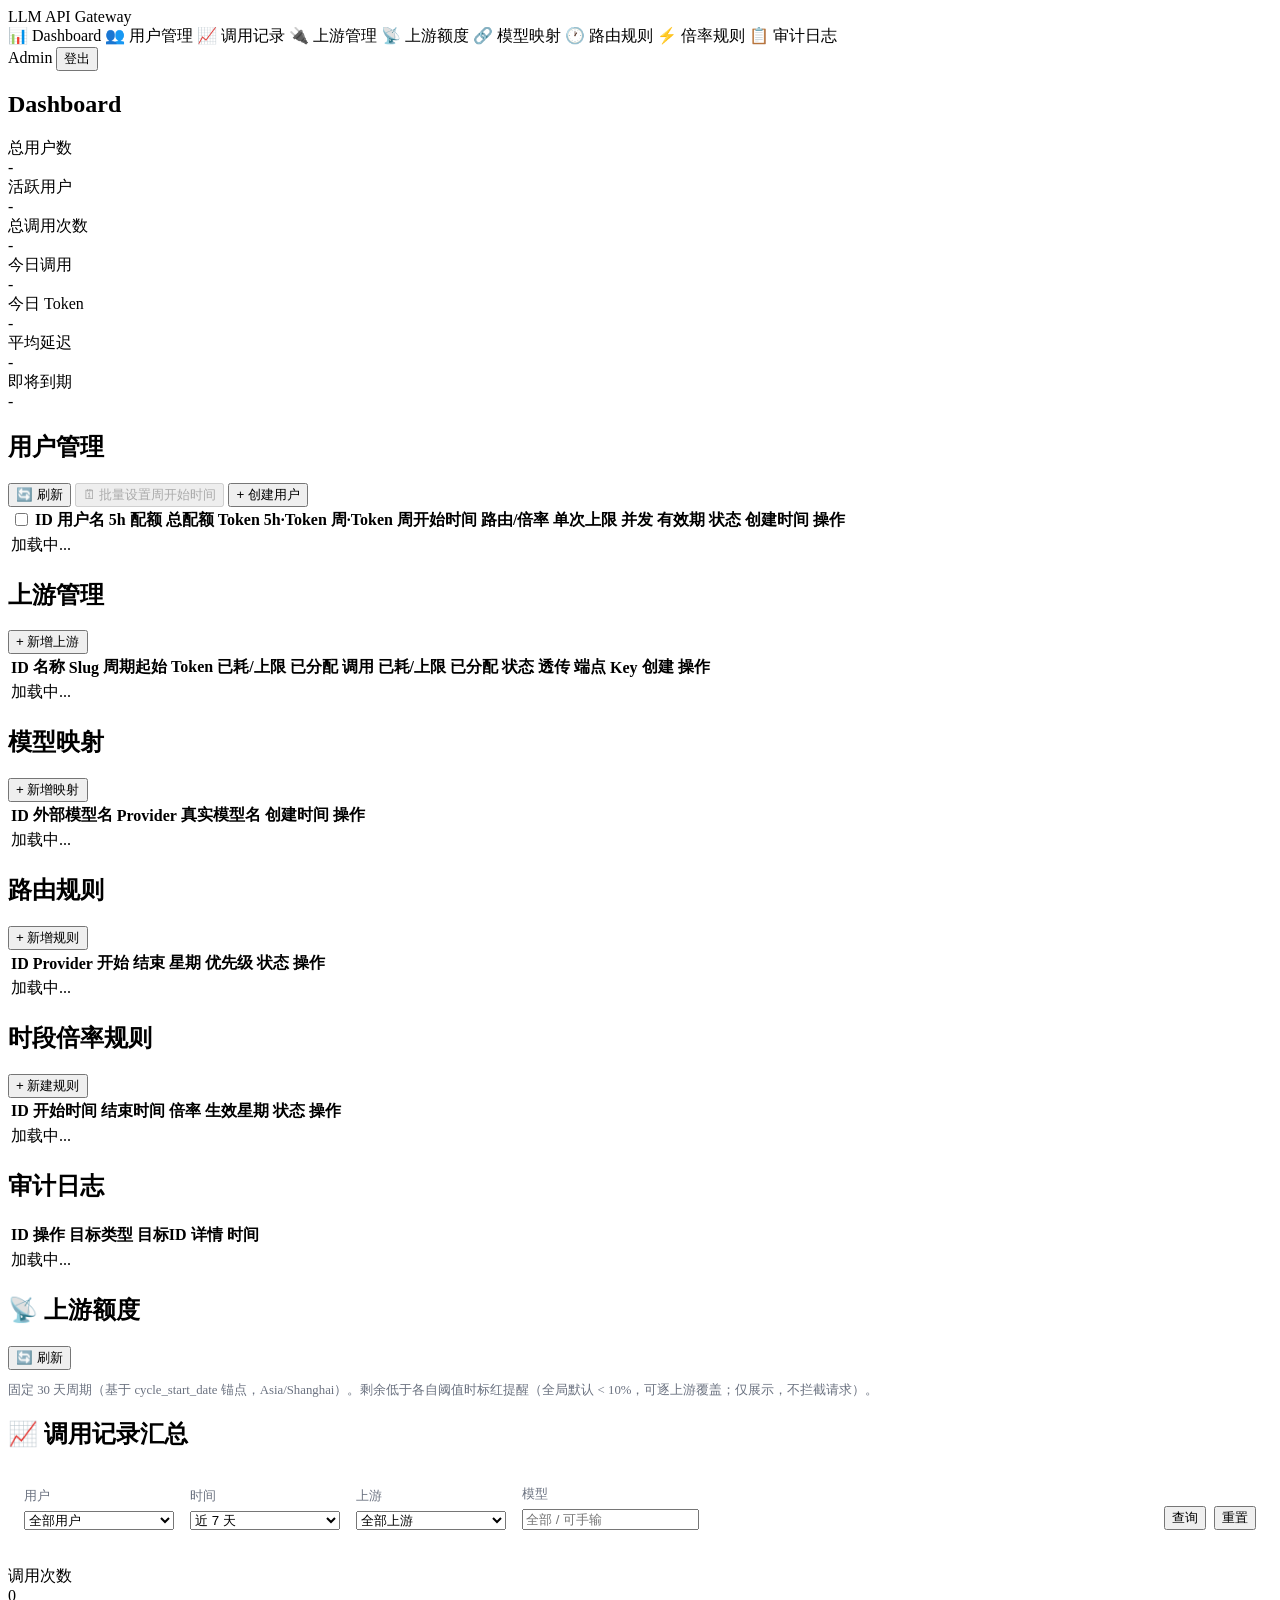
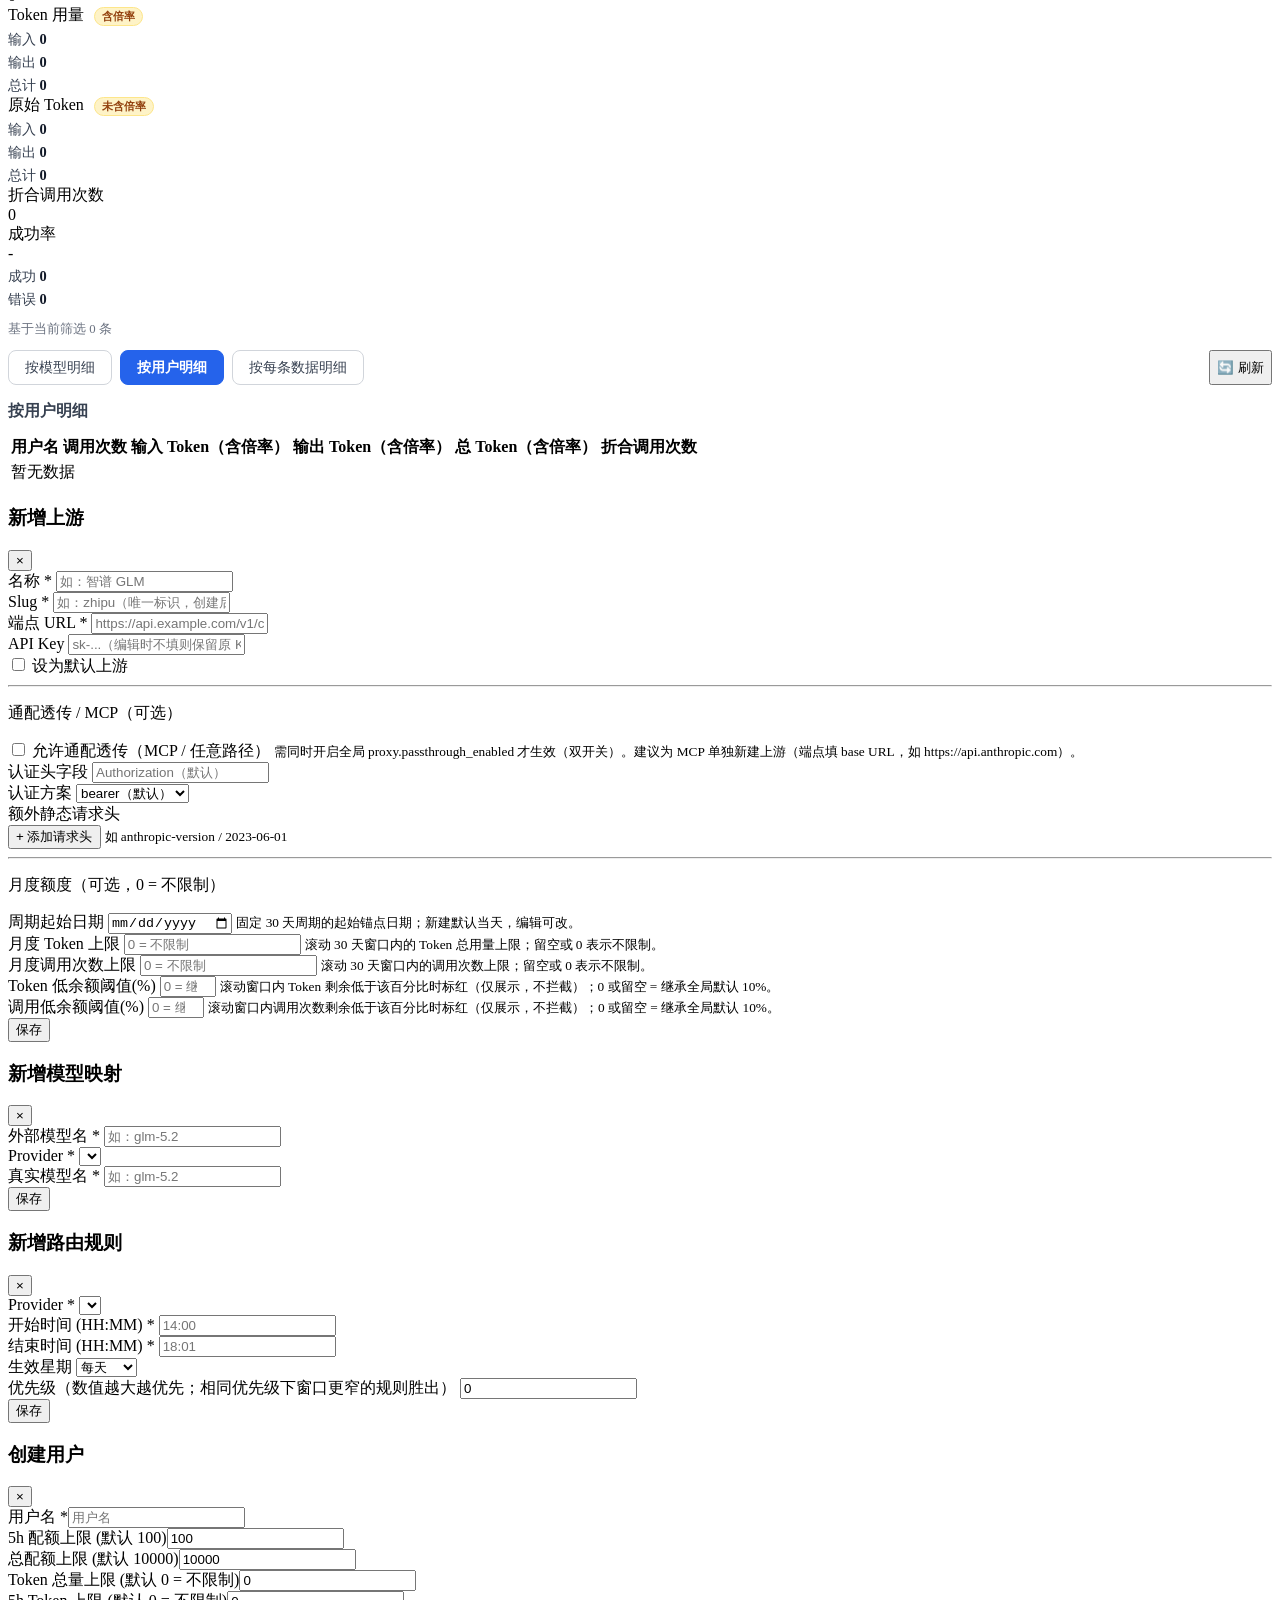
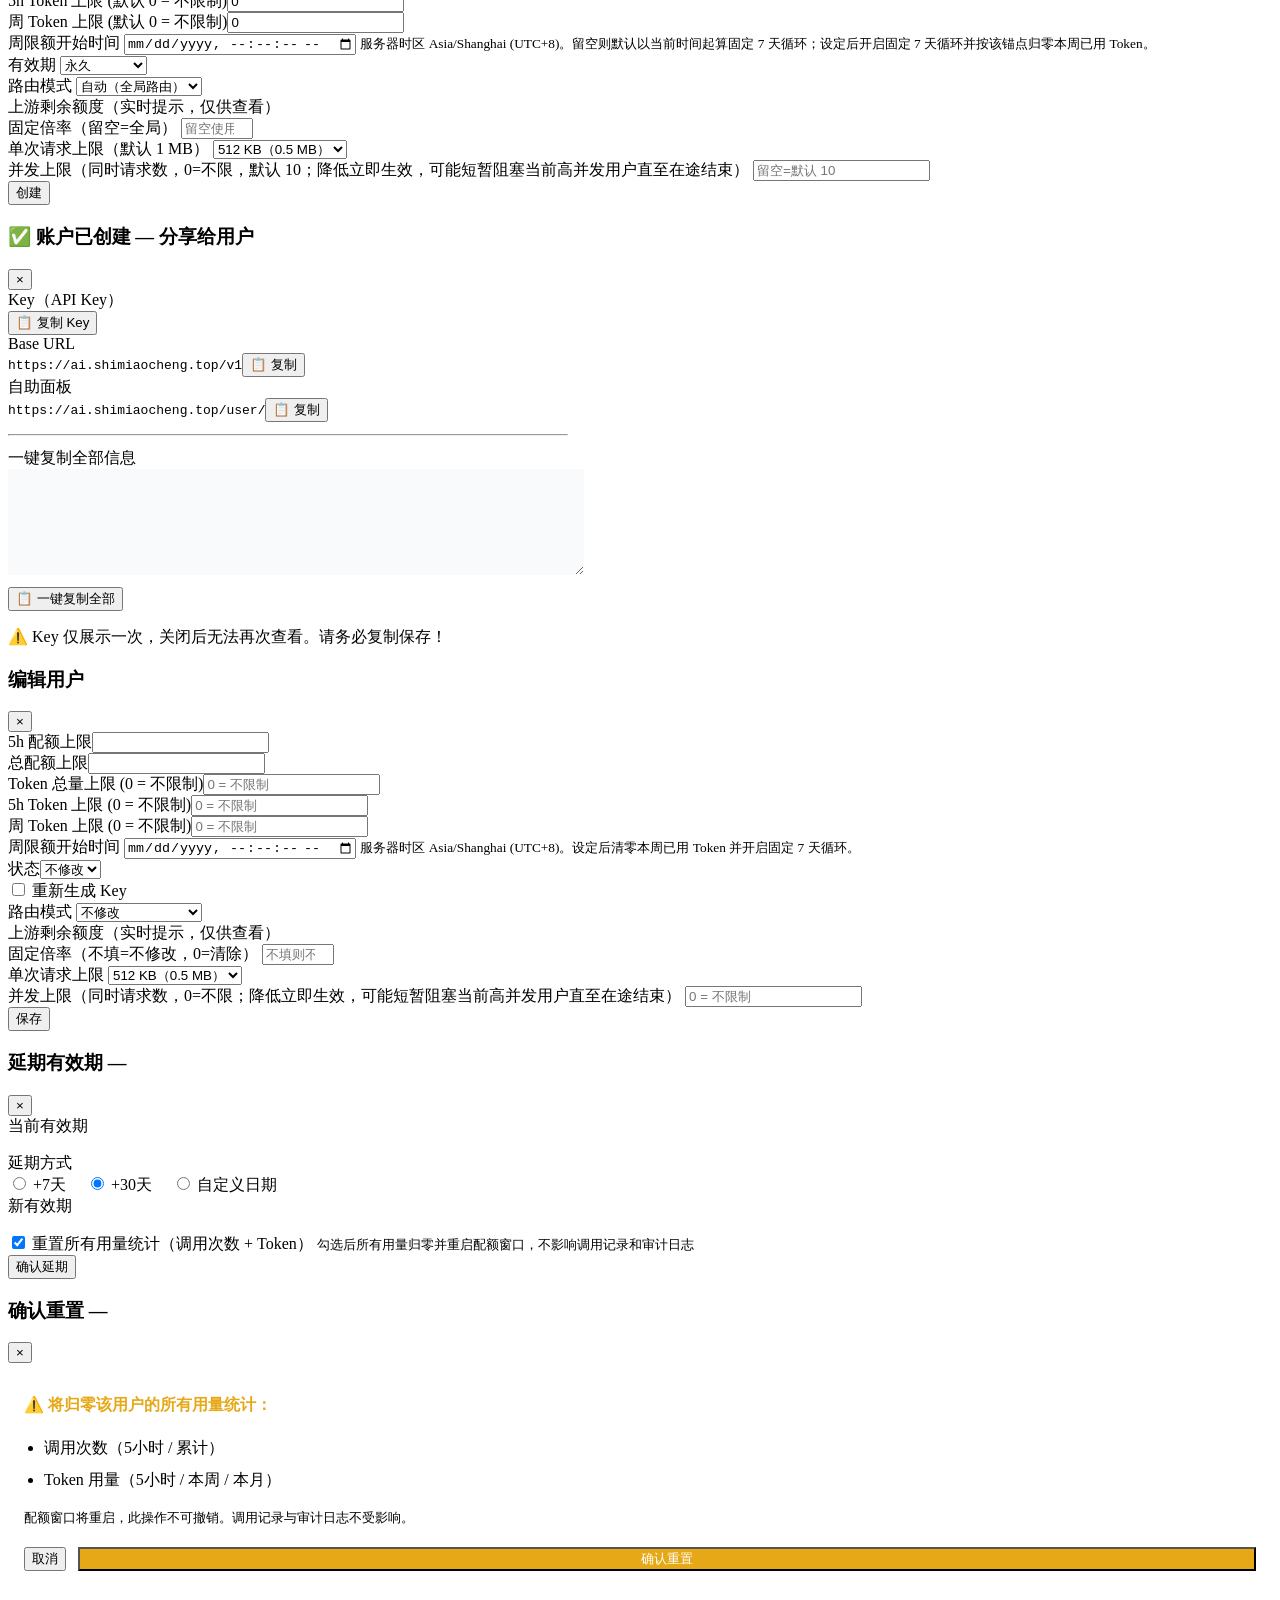
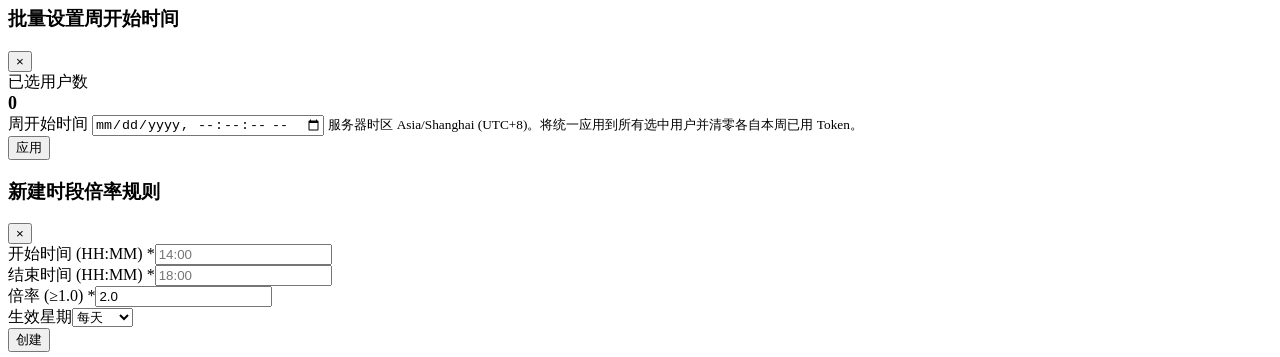
==== web/admin/index.html @ 7db93c7b "feat: 用户管理列表隐藏 Key 列 表头移除 Key 列、行模板移除 sub_key_preview 单元格；加载占位 colspan 同步为 16。" ====
<!DOCTYPE html>
<html lang="zh-CN">
<head>
    <meta charset="UTF-8">
    <meta name="viewport" content="width=device-width, initial-scale=1.0">
    <title>LLM API Gateway — 管理面板</title>
    <link rel="stylesheet" href="static/style.css">
    <style>
        /* Call-stats panel (调用记录汇总) — localized styles, no global changes. */
        .filter-bar {
            display: flex; flex-wrap: wrap; gap: 16px; align-items: flex-end;
            margin-bottom: 20px; background: #fff; padding: 16px;
            border-radius: var(--radius); border: 1px solid var(--border);
        }
        .filter-group { display: flex; flex-direction: column; gap: 6px; }
        .filter-group label { font-size: 0.8rem; color: #6b7280; font-weight: 500; }
        .filter-group select, .filter-group input { min-width: 150px; }
        .filter-actions { display: flex; gap: 8px; margin-left: auto; }
        .stat-value-sm { font-size: 0.9rem; color: #374151; margin-top: 4px; }
        .stat-value-sm span { font-weight: 600; color: #111827; }
        .cs-note { font-size: 0.8rem; color: #6b7280; margin: 12px 0; }
        /* "含倍率" badge on the Token 用量 summary card — flags that the token
           totals are multiplier-inflated (口径一致 with the user panel). */
        .cs-mult-note {
            display: inline-block; margin-left: 6px; padding: 1px 7px;
            font-size: 0.68rem; font-weight: 600; line-height: 1.4;
            color: #92400e; background: #fef3c7; border: 1px solid #fde68a;
            border-radius: 999px; vertical-align: middle; cursor: help;
        }
        /* Token-total progress cell in the users table */
        .token-cell { font-size: 0.82rem; color: #374151; }
        .token-cell .infinite { color: #6b7280; font-weight: 500; }
        .token-progress { width: 110px; height: 6px; background: var(--border); border-radius: 4px; margin-top: 4px; overflow: hidden; }
        .token-progress > div { height: 100%; border-radius: 4px; }
        .token-progress .good { background: #16a34a; }
        .token-progress .warn { background: #d97706; }
        .token-progress .bad { background: #dc2626; }
        @media (max-width: 720px) {
            .filter-actions { margin-left: 0; }
            .filter-group select, .filter-group input { min-width: 120px; }
        }
        /* Call-stats sub-tabs: switch between 按模型 / 按用户 / 按每条数据 */
        .cs-subtabs { display:flex; gap:8px; margin:4px 0 16px; flex-wrap:wrap; }
        .cs-subtab { padding:7px 16px; border:1px solid #d1d5db; background:#fff; border-radius:8px; cursor:pointer; font-size:.9rem; color:#374151; }
        .cs-subtab:hover { border-color:#9ca3af; }
        .cs-subtab.active { background:#2563eb; border-color:#2563eb; color:#fff; font-weight:600; }
    </style>
</head>
<body>
    <div class="app-layout">
        <!-- Sidebar Navigation -->
        <aside class="sidebar">
            <div class="sidebar-brand">LLM API Gateway</div>
            <nav class="sidebar-nav">
                <a class="nav-item active" data-tab="dashboard" onclick="switchTab('dashboard')">📊 Dashboard</a>
                <a class="nav-item" data-tab="users" onclick="switchTab('users')">👥 用户管理</a>
                <a class="nav-item" data-tab="callstats" onclick="switchTab('callstats')">📈 调用记录</a>
                <a class="nav-item" data-tab="providers" onclick="switchTab('providers')">🔌 上游管理</a>
                <a class="nav-item" data-tab="provider-usage" onclick="switchTab('provider-usage')">📡 上游额度</a>
                <a class="nav-item" data-tab="mappings" onclick="switchTab('mappings')">🔗 模型映射</a>
                <a class="nav-item" data-tab="routing" onclick="switchTab('routing')">🕐 路由规则</a>
                <a class="nav-item" data-tab="multipliers" onclick="switchTab('multipliers')">⚡ 倍率规则</a>
                <a class="nav-item" data-tab="audit" onclick="switchTab('audit')">📋 审计日志</a>
                <!-- 旧设置入口过渡期隐藏 (Q7) -->
            </nav>
            <div class="sidebar-footer">
                <span class="sidebar-user">Admin</span>
                <button id="logout-btn" class="btn btn-outline btn-sm">登出</button>
            </div>
        </aside>

        <!-- Main Content -->
        <main class="main-content">
            <!-- Dashboard Tab -->
            <section class="tab-content active" id="tab-dashboard">
                <h2 class="tab-title">Dashboard</h2>
                <div class="stats-grid" id="stats-grid">
                    <div class="stat-card"><div class="stat-label">总用户数</div><div class="stat-value" id="stat-total-users">-</div></div>
                    <div class="stat-card"><div class="stat-label">活跃用户</div><div class="stat-value" id="stat-active-users">-</div></div>
                    <div class="stat-card"><div class="stat-label">总调用次数</div><div class="stat-value" id="stat-total-calls">-</div></div>
                    <div class="stat-card"><div class="stat-label">今日调用</div><div class="stat-value" id="stat-calls-today">-</div></div>
                    <div class="stat-card"><div class="stat-label">今日 Token</div><div class="stat-value" id="stat-tokens-today">-</div></div>
                    <div class="stat-card"><div class="stat-label">平均延迟</div><div class="stat-value" id="stat-avg-latency">-</div></div>
                    <div class="stat-card"><div class="stat-label">即将到期</div><div class="stat-value" id="stat-expiring-soon">-</div></div>
                </div>
            </section>

            <!-- Users Tab -->
            <section class="tab-content" id="tab-users">
                <div class="section-header">
                    <h2 class="tab-title">用户管理</h2>
                    <button id="refresh-users-btn" class="btn btn-sm">🔄 刷新</button>
                    <button id="batch-week-start-btn" class="btn btn-sm" disabled>🗓 批量设置周开始时间</button>
                    <button id="create-user-btn" class="btn btn-primary">+ 创建用户</button>
                </div>
                <table class="table" id="users-table">
                    <thead><tr><th><input type="checkbox" id="select-all"></th><th>ID</th><th>用户名</th><th>5h 配额</th><th>总配额</th><th>Token</th><th>5h·Token</th><th>周·Token</th><th>周开始时间</th><th>路由/倍率</th><th>单次上限</th><th>并发</th><th>有效期</th><th>状态</th><th>创建时间</th><th>操作</th></tr></thead>
                    <tbody id="users-tbody"><tr><td colspan="16" class="text-center">加载中...</td></tr></tbody>
                </table>
                <!-- Calls sub-section -->
                <div id="calls-section" style="display:none; margin-top:24px;">
                    <div class="section-header">
                        <h3>调用记录 — <span id="calls-username"></span></h3>
                        <button id="close-calls-btn" class="btn btn-outline">返回</button>
                    </div>
                    <table class="table" id="calls-table">
                        <thead><tr><th>ID</th><th>模型</th><th>Token</th><th>消耗次数</th><th>倍率</th><th>状态码</th><th>延迟(ms)</th><th>时间</th></tr></thead>
                        <tbody id="calls-tbody"></tbody>
                    </table>
                    <div class="pagination" id="calls-pagination"></div>
                </div>
            </section>

            <!-- Providers Tab -->
            <section class="tab-content" id="tab-providers">
                <div class="section-header">
                    <h2 class="tab-title">上游管理</h2>
                    <button class="btn btn-primary" onclick="openProviderModal()">+ 新增上游</button>
                </div>
                <table class="table" id="providers-table">
                    <thead><tr><th>ID</th><th>名称</th><th>Slug</th><th>周期起始</th><th>Token 已耗/上限</th><th>已分配</th><th>调用 已耗/上限</th><th>已分配</th><th>状态</th><th>透传</th><th>端点</th><th>Key</th><th>创建</th><th>操作</th></tr></thead>
                    <tbody id="providers-tbody"><tr><td colspan="14" class="text-center">加载中...</td></tr></tbody>
                </table>
            </section>

            <!-- Mappings Tab -->
            <section class="tab-content" id="tab-mappings">
                <div class="section-header">
                    <h2 class="tab-title">模型映射</h2>
                    <button class="btn btn-primary" onclick="openMappingModal()">+ 新增映射</button>
                </div>
                <table class="table" id="mappings-table">
                    <thead><tr><th>ID</th><th>外部模型名</th><th>Provider</th><th>真实模型名</th><th>创建时间</th><th>操作</th></tr></thead>
                    <tbody id="mappings-tbody"><tr><td colspan="6" class="text-center">加载中...</td></tr></tbody>
                </table>
            </section>

            <!-- Routing Rules Tab -->
            <section class="tab-content" id="tab-routing">
                <div class="section-header">
                    <h2 class="tab-title">路由规则</h2>
                    <button class="btn btn-primary" onclick="openRoutingRuleModal()">+ 新增规则</button>
                </div>
                <table class="table" id="routing-rules-table">
                    <thead><tr><th>ID</th><th>Provider</th><th>开始</th><th>结束</th><th>星期</th><th>优先级</th><th>状态</th><th>操作</th></tr></thead>
                    <tbody id="routing-rules-tbody"><tr><td colspan="8" class="text-center">加载中...</td></tr></tbody>
                </table>
            </section>

            <!-- Multipliers Tab -->
            <section class="tab-content" id="tab-multipliers">
                <div class="section-header">
                    <h2 class="tab-title">时段倍率规则</h2>
                    <button id="create-multiplier-btn" class="btn btn-primary">+ 新建规则</button>
                </div>
                <table class="table" id="multipliers-table">
                    <thead><tr><th>ID</th><th>开始时间</th><th>结束时间</th><th>倍率</th><th>生效星期</th><th>状态</th><th>操作</th></tr></thead>
                    <tbody id="multipliers-tbody"><tr><td colspan="7" class="text-center">加载中...</td></tr></tbody>
                </table>
            </section>

            <!-- Audit Tab -->
            <section class="tab-content" id="tab-audit">
                <h2 class="tab-title">审计日志</h2>
                <table class="table" id="audit-table">
                    <thead><tr><th>ID</th><th>操作</th><th>目标类型</th><th>目标ID</th><th>详情</th><th>时间</th></tr></thead>
                    <tbody id="audit-tbody"><tr><td colspan="6" class="text-center">加载中...</td></tr></tbody>
                </table>
                <div class="pagination" id="audit-pagination"></div>
            </section>

            <!-- Provider Usage Tab (上游额度仪表盘) -->
            <section class="tab-content" id="tab-provider-usage">
                <div class="section-header">
                    <h2 class="tab-title">📡 上游额度</h2>
                    <button class="btn btn-sm" onclick="loadProviderUsage()">🔄 刷新</button>
                </div>
                <p class="cs-note">固定 30 天周期（基于 cycle_start_date 锚点，Asia/Shanghai）。剩余低于各自阈值时标红提醒（全局默认 &lt; 10%，可逐上游覆盖；仅展示，不拦截请求）。</p>
                <div class="usage-grid" id="provider-usage-cards"></div>
            </section>

            <!-- Call Stats Tab (调用记录汇总面板) -->
            <section class="tab-content" id="tab-callstats">
                <h2 class="tab-title">📈 调用记录汇总</h2>

                <div class="filter-bar">
                    <div class="filter-group">
                        <label for="cs-user">用户</label>
                        <select id="cs-user"><option value="">全部用户</option></select>
                    </div>
                    <div class="filter-group">
                        <label for="cs-time">时间</label>
                        <select id="cs-time">
                            <option value="today">今天</option>
                            <option value="7d" selected>近 7 天</option>
                            <option value="30d">近 30 天</option>
                            <option value="custom">自定义</option>
                        </select>
                    </div>
                    <div class="filter-group" id="cs-custom-range" style="display:none">
                        <label>自定义区间（SH）</label>
                        <div style="display:flex; gap:8px;">
                            <input type="date" id="cs-from" title="起始日 00:00:00 SH">
                            <input type="date" id="cs-to" title="结束日（<今天 23:59:59.999 SH；=今天 现在 SH）">
                        </div>
                    </div>
                    <div class="filter-group">
                        <label for="cs-provider">上游</label>
                        <select id="cs-provider"><option value="">全部上游</option></select>
                    </div>
                    <div class="filter-group">
                        <label for="cs-model">模型</label>
                        <input list="cs-model-list" id="cs-model" placeholder="全部 / 可手输" autocomplete="off">
                        <datalist id="cs-model-list"><option value=""></option></datalist>
                    </div>
                    <div class="filter-actions">
                        <button id="cs-query" class="btn btn-primary btn-sm">查询</button>
                        <button id="cs-reset" class="btn btn-outline btn-sm">重置</button>
                    </div>
                </div>

                <div class="stats-grid" id="cs-stats-grid">
                    <div class="stat-card">
                        <div class="stat-label">调用次数</div>
                        <div class="stat-value" id="cs-total-calls">0</div>
                    </div>
                    <div class="stat-card">
                        <div class="stat-label">Token 用量 <span class="cs-mult-note" title="已按每行调用时的倍率折算：ceil((输入+输出)×倍率)，与用户面板「累计 / 今日 Token」口径一致">含倍率</span></div>
                        <div class="stat-value-sm">输入 <span id="cs-tok-prompt">0</span></div>
                        <div class="stat-value-sm">输出 <span id="cs-tok-completion">0</span></div>
                        <div class="stat-value-sm">总计 <span id="cs-tok-total">0</span></div>
                    </div>
                    <div class="stat-card">
                        <div class="stat-label">原始 Token <span class="cs-mult-note" title="未经过任何倍率折算，等于每行 输入Token+输出Token 之和，写入调用记录时即记录（数据来源：call_logs.raw_total_tokens），与左侧「含倍率」并列对比">未含倍率</span></div>
                        <div class="stat-value-sm">输入 <span id="cs-raw-tok-prompt">0</span></div>
                        <div class="stat-value-sm">输出 <span id="cs-raw-tok-completion">0</span></div>
                        <div class="stat-value-sm">总计 <span id="cs-raw-tok-total">0</span></div>
                    </div>
                    <div class="stat-card">
                        <div class="stat-label">折合调用次数</div>
                        <div class="stat-value" id="cs-effective-calls">0</div>
                    </div>
                    <div class="stat-card">
                        <div class="stat-label">成功率</div>
                        <div class="stat-value" id="cs-success-rate">-</div>
                        <div class="stat-value-sm">成功 <span id="cs-success-count">0</span></div>
                        <div class="stat-value-sm">错误 <span id="cs-error-count">0</span></div>
                    </div>
                </div>
                <div class="cs-note" id="cs-note">基于当前筛选 0 条</div>

                <div class="cs-subtabs">
                    <button class="cs-subtab" data-view="model" onclick="switchCsView('model')">按模型明细</button>
                    <button class="cs-subtab active" data-view="user" onclick="switchCsView('user')">按用户明细</button>
                    <button class="cs-subtab" data-view="detail" onclick="switchCsView('detail')">按每条数据明细</button>
                    <button class="btn btn-sm" style="margin-left:auto;" onclick="reloadCs()" title="刷新当前数据（保持当前 tab）">🔄 刷新</button>
                </div>

                <!-- By-model breakdown table (view: model) -->
                <div id="cs-view-model" style="display:none;">
                    <div id="cs-by-model-section" style="margin-bottom:20px;">
                        <h3 style="margin:0 0 12px; font-size:1rem; color:#374151;">按模型明细</h3>
                        <table class="table" id="cs-by-model-table">
                            <thead><tr><th>模型名</th><th>调用次数</th><th>输入 Token（含倍率）</th><th>输出 Token（含倍率）</th><th>总 Token（含倍率）</th></tr></thead>
                            <tbody id="cs-by-model-tbody"><tr><td colspan="5" class="text-center">暂无数据</td></tr></tbody>
                        </table>
                    </div>
                </div>

                <!-- By-user breakdown table (view: user) -->
                <div id="cs-view-user">
                    <h3 style="margin:0 0 12px; font-size:1rem; color:#374151;">按用户明细</h3>
                    <table class="table" id="cs-by-user-table">
                        <thead><tr><th>用户名</th><th>调用次数</th><th>输入 Token（含倍率）</th><th>输出 Token（含倍率）</th><th>总 Token（含倍率）</th><th>折合调用次数</th></tr></thead>
                        <tbody id="cs-by-user-tbody"><tr><td colspan="6" class="text-center">暂无数据</td></tr></tbody>
                    </table>
                </div>

                <!-- Per-row detail table (view: detail) -->
                <div id="cs-view-detail" style="display:none;">
                    <table class="table" id="cs-table">
                        <thead><tr><th>ID</th><th>用户名</th><th>模型</th><th>Token</th><th>消耗次数</th><th>倍率</th><th>状态码</th><th>延迟(ms)</th><th>时间(SH)</th><th>上游</th></tr></thead>
                        <tbody id="cs-tbody"><tr><td colspan="10" class="text-center">加载中...</td></tr></tbody>
                    </table>
                    <div class="pagination" id="cs-pagination"></div>
                </div>
            </section>
        </main>
    </div>

    <!-- Toast Container -->
    <div id="toast-container"></div>

    <!-- Provider Modal -->
    <div id="provider-modal" class="modal hidden">
        <div class="modal-content">
            <div class="modal-header">
                <h3 id="provider-modal-title">新增上游</h3>
                <button class="modal-close" onclick="closeModal('provider-modal')">&times;</button>
            </div>
            <form id="provider-form">
                <input type="hidden" id="prov-edit-slug">
                <div class="form-group">
                    <label for="prov-name">名称 *</label>
                    <input type="text" id="prov-name" required placeholder="如：智谱 GLM">
                </div>
                <div class="form-group">
                    <label for="prov-slug">Slug *</label>
                    <input type="text" id="prov-slug" required placeholder="如：zhipu（唯一标识，创建后不可修改）">
                </div>
                <div class="form-group">
                    <label for="prov-endpoint">端点 URL *</label>
                    <input type="text" id="prov-endpoint" required placeholder="https://api.example.com/v1/chat/completions">
                </div>
                <div class="form-group">
                    <label for="prov-apikey">API Key</label>
                    <input type="password" id="prov-apikey" placeholder="sk-...（编辑时不填则保留原 Key）">
                </div>
                <div class="form-group">
                    <label><input type="checkbox" id="prov-is-default"> 设为默认上游</label>
                </div>
                <hr class="form-divider">
                <p class="form-section-title">通配透传 / MCP（可选）</p>
                <div class="form-group">
                    <label><input type="checkbox" id="prov-allow-passthrough"> 允许通配透传（MCP / 任意路径）</label>
                    <small class="form-hint">需同时开启全局 proxy.passthrough_enabled 才生效（双开关）。建议为 MCP 单独新建上游（端点填 base URL，如 https://api.anthropic.com）。</small>
                </div>
                <div class="form-group">
                    <label for="prov-auth-header">认证头字段</label>
                    <input type="text" id="prov-auth-header" placeholder="Authorization（默认）">
                </div>
                <div class="form-group">
                    <label for="prov-auth-scheme">认证方案</label>
                    <select id="prov-auth-scheme">
                        <option value="bearer">bearer（默认）</option>
                        <option value="x-api-key">x-api-key</option>
                        <option value="none">none</option>
                    </select>
                </div>
                <div class="form-group">
                    <label>额外静态请求头</label>
                    <div id="prov-extra-headers"></div>
                    <button type="button" class="btn btn-outline btn-sm" onclick="addExtraHeaderRow()">+ 添加请求头</button>
                    <small class="form-hint">如 anthropic-version / 2023-06-01</small>
                </div>
                <hr class="form-divider">
                <p class="form-section-title">月度额度（可选，0 = 不限制）</p>
                <div class="form-group">
                    <label for="prov-cycle-start-date">周期起始日期</label>
                    <input type="date" id="prov-cycle-start-date">
                    <small class="form-hint">固定 30 天周期的起始锚点日期；新建默认当天，编辑可改。</small>
                </div>
                <div class="form-group">
                    <label for="prov-monthly-token-limit">月度 Token 上限</label>
                    <input type="number" id="prov-monthly-token-limit" min="0" step="1" placeholder="0 = 不限制">
                    <small class="form-hint">滚动 30 天窗口内的 Token 总用量上限；留空或 0 表示不限制。</small>
                </div>
                <div class="form-group">
                    <label for="prov-monthly-call-limit">月度调用次数上限</label>
                    <input type="number" id="prov-monthly-call-limit" min="0" step="1" placeholder="0 = 不限制">
                    <small class="form-hint">滚动 30 天窗口内的调用次数上限；留空或 0 表示不限制。</small>
                </div>
                <div class="form-group">
                    <label for="prov-monthly-token-low-ratio">Token 低余额阈值(%)</label>
                    <input type="number" id="prov-monthly-token-low-ratio" min="0" max="100" step="1" placeholder="0 = 继承全局默认 10%">
                    <small class="form-hint">滚动窗口内 Token 剩余低于该百分比时标红（仅展示，不拦截）；0 或留空 = 继承全局默认 10%。</small>
                </div>
                <div class="form-group">
                    <label for="prov-monthly-call-low-ratio">调用低余额阈值(%)</label>
                    <input type="number" id="prov-monthly-call-low-ratio" min="0" max="100" step="1" placeholder="0 = 继承全局默认 10%">
                    <small class="form-hint">滚动窗口内调用次数剩余低于该百分比时标红（仅展示，不拦截）；0 或留空 = 继承全局默认 10%。</small>
                </div>
                <button type="submit" class="btn btn-primary btn-block">保存</button>
            </form>
        </div>
    </div>

    <!-- Mapping Modal -->
    <div id="mapping-modal" class="modal hidden">
        <div class="modal-content">
            <div class="modal-header">
                <h3>新增模型映射</h3>
                <button class="modal-close" onclick="closeModal('mapping-modal')">&times;</button>
            </div>
            <form id="mapping-form">
                <div class="form-group">
                    <label for="map-external">外部模型名 *</label>
                    <input type="text" id="map-external" required placeholder="如：glm-5.2">
                </div>
                <div class="form-group">
                    <label for="map-provider">Provider *</label>
                    <select id="map-provider" required></select>
                </div>
                <div class="form-group">
                    <label for="map-real-model">真实模型名 *</label>
                    <input type="text" id="map-real-model" required placeholder="如：glm-5.2">
                </div>
                <button type="submit" class="btn btn-primary btn-block">保存</button>
            </form>
        </div>
    </div>

    <!-- Routing Rule Modal -->
    <div id="routing-modal" class="modal hidden">
        <div class="modal-content">
            <div class="modal-header">
                <h3>新增路由规则</h3>
                <button class="modal-close" onclick="closeModal('routing-modal')">&times;</button>
            </div>
            <form id="routing-form">
                <div class="form-group">
                    <label for="routing-provider">Provider *</label>
                    <select id="routing-provider" required></select>
                </div>
                <div class="form-group">
                    <label for="routing-start">开始时间 (HH:MM) *</label>
                    <input type="text" id="routing-start" required placeholder="14:00" pattern="[0-9]{2}:[0-9]{2}">
                </div>
                <div class="form-group">
                    <label for="routing-end">结束时间 (HH:MM) *</label>
                    <input type="text" id="routing-end" required placeholder="18:01" pattern="[0-9]{2}:[0-9]{2}">
                </div>
                <div class="form-group">
                    <label for="routing-days">生效星期</label>
                    <select id="routing-days">
                        <option value="*">每天</option>
                        <option value="1,2,3,4,5">工作日</option>
                        <option value="0,6">周末</option>
                    </select>
                </div>
                <div class="form-group">
                    <label for="routing-priority">优先级（数值越大越优先；相同优先级下窗口更窄的规则胜出）</label>
                    <input type="number" id="routing-priority" value="0" min="0" step="1">
                </div>
                <button type="submit" class="btn btn-primary btn-block">保存</button>
            </form>
        </div>
    </div>

    <!-- Create User Modal -->
    <div id="create-user-modal" class="modal hidden">
        <div class="modal-content">
            <div class="modal-header">
                <h3>创建用户</h3>
                <button class="modal-close" onclick="closeModal('create-user-modal')">&times;</button>
            </div>
            <form id="create-user-form">
                <div class="form-group"><label for="new-username">用户名 *</label><input type="text" id="new-username" required placeholder="用户名"></div>
                <div class="form-group"><label for="new-quota-5h">5h 配额上限 (默认 100)</label><input type="number" id="new-quota-5h" value="100" min="1"></div>
                <div class="form-group"><label for="new-quota-total">总配额上限 (默认 10000)</label><input type="number" id="new-quota-total" value="10000" min="1"></div>
                <div class="form-group"><label for="new-quota-token-total">Token 总量上限 (默认 0 = 不限制)</label><input type="number" id="new-quota-token-total" value="0" min="0" placeholder="0 = 不限制"></div>
                <div class="form-group"><label for="new-quota-token-5h">5h Token 上限 (默认 0 = 不限制)</label><input type="number" id="new-quota-token-5h" value="0" min="0" placeholder="0 = 不限制"></div>
                <div class="form-group"><label for="new-quota-token-week">周 Token 上限 (默认 0 = 不限制)</label><input type="number" id="new-quota-token-week" value="0" min="0" placeholder="0 = 不限制"></div>
                <div class="form-group">
                    <label for="new-quota-week-start">周限额开始时间</label>
                    <input type="datetime-local" id="new-quota-week-start" step="1">
                    <small>服务器时区 Asia/Shanghai (UTC+8)。留空则默认以当前时间起算固定 7 天循环；设定后开启固定 7 天循环并按该锚点归零本周已用 Token。</small>
                </div>
                <div class="form-group">
                    <label for="new-expiry-type">有效期</label>
                    <select id="new-expiry-type">
                        <option value="permanent">永久</option>
                        <option value="7">7天</option>
                        <option value="30">30天</option>
                        <option value="custom">自定义日期</option>
                    </select>
                </div>
                <div class="form-group" id="new-expiry-date-group" style="display:none">
                    <label for="new-expiry-date">到期日期</label>
                    <input type="date" id="new-expiry-date">
                </div>
                <div class="form-group">
                    <label for="new-route-mode">路由模式</label>
                    <select id="new-route-mode">
                        <option value="auto">自动（全局路由）</option>
                        <option value="fixed">固定上游</option>
                    </select>
                </div>
                <div class="form-group" id="new-fixed-provider-group" style="display:none">
                    <label for="new-fixed-provider">固定上游</label>
                    <select id="new-fixed-provider"></select>
                </div>
                <div class="form-group" id="new-provider-usage-group">
                    <label>上游剩余额度（实时提示，仅供查看）</label>
                    <div id="new-provider-usage" class="usage-hint"></div>
                </div>
                <div class="form-group">
                    <label for="new-fixed-multiplier">固定倍率（留空=全局）</label>
                    <input type="number" id="new-fixed-multiplier" min="0.1" max="100.0" step="0.1" placeholder="留空使用全局倍率">
                </div>
                <div class="form-group">
                    <label for="new-max-body-size">单次请求上限（默认 1 MB）</label>
                    <select id="new-max-body-size">
                        <option value="0.5">512 KB（0.5 MB）</option>
                        <option value="1">1 MB（默认）</option>
                        <option value="4">4 MB</option>
                        <option value="8">8 MB</option>
                        <option value="16">16 MB</option>
                        <option value="32">32 MB</option>
                    </select>
                </div>
                <div class="form-group">
                    <label for="new-max-concurrency">并发上限（同时请求数，0=不限，默认 10；降低立即生效，可能短暂阻塞当前高并发用户直至在途结束）</label>
                    <input type="number" id="new-max-concurrency" min="0" placeholder="留空=默认 10">
                </div>
                <div id="create-user-result" class="result-box hidden"></div>
                <button type="submit" class="btn btn-primary btn-block">创建</button>
            </form>
        </div>
    </div>

    <!-- Sub Key Modal -->
    <div id="subkey-modal" class="modal hidden">
        <div class="modal-content" style="max-width:560px;">
            <div class="modal-header">
                <h3>✅ 账户已创建 — 分享给用户</h3>
                <button class="modal-close" onclick="closeModal('subkey-modal')">&times;</button>
            </div>
            <div class="modal-body">
                <div class="form-group"><label>Key（API Key）</label><div class="copy-row"><code id="subkey-value" style="word-break:break-all"></code><button class="btn btn-sm btn-outline" onclick="copyToClipboard('subkey-value')">📋 复制 Key</button></div></div>
                <div class="form-group"><label>Base URL</label><div class="copy-row"><code>https://ai.shimiaocheng.top/v1</code><button class="btn btn-sm btn-outline" onclick="navigator.clipboard.writeText('https://ai.shimiaocheng.top/v1');this.textContent='✅';setTimeout(()=>this.textContent='📋 复制',1500)">📋 复制</button></div></div>
                <div class="form-group"><label>自助面板</label><div class="copy-row"><code>https://ai.shimiaocheng.top/user/</code><button class="btn btn-sm btn-outline" onclick="navigator.clipboard.writeText('https://ai.shimiaocheng.top/user/');this.textContent='✅';setTimeout(()=>this.textContent='📋 复制',1500)">📋 复制</button></div></div>
                <hr style="margin:12px 0;border-color:var(--border)">
                <div class="form-group"><label>一键复制全部信息</label><textarea id="share-all-text" rows="6" readonly style="width:100%;font-size:0.82rem;background:#f9fafb;border:1px solid var(--border);border-radius:var(--radius);padding:8px;"></textarea><button class="btn btn-primary btn-block" style="margin-top:8px" onclick="copyShareAll()">📋 一键复制全部</button></div>
            </div>
            <p class="warning-text" style="margin:16px 0 0">⚠️ Key 仅展示一次，关闭后无法再次查看。请务必复制保存！</p>
        </div>
    </div>

    <!-- Update User Modal -->
    <div id="update-user-modal" class="modal hidden">
        <div class="modal-content">
            <div class="modal-header"><h3>编辑用户</h3><button class="modal-close" onclick="closeModal('update-user-modal')">&times;</button></div>
            <form id="update-user-form">
                <input type="hidden" id="update-user-id">
                <div class="form-group"><label for="update-quota-5h">5h 配额上限</label><input type="number" id="update-quota-5h" min="1"></div>
                <div class="form-group"><label for="update-quota-total">总配额上限</label><input type="number" id="update-quota-total" min="1"></div>
                <div class="form-group"><label for="update-quota-token-total">Token 总量上限 (0 = 不限制)</label><input type="number" id="update-quota-token-total" min="0" placeholder="0 = 不限制"></div>
                <div class="form-group"><label for="update-quota-token-5h">5h Token 上限 (0 = 不限制)</label><input type="number" id="update-quota-token-5h" min="0" placeholder="0 = 不限制"></div>
                <div class="form-group"><label for="update-quota-token-week">周 Token 上限 (0 = 不限制)</label><input type="number" id="update-quota-token-week" min="0" placeholder="0 = 不限制"></div>
                <div class="form-group">
                    <label for="update-quota-week-start">周限额开始时间</label>
                    <input type="datetime-local" id="update-quota-week-start" step="1">
                    <small>服务器时区 Asia/Shanghai (UTC+8)。设定后清零本周已用 Token 并开启固定 7 天循环。</small>
                </div>
                <div class="form-group"><label for="update-status">状态</label><select id="update-status"><option value="">不修改</option><option value="active">启用</option><option value="disabled">禁用</option></select></div>
                <div class="form-group"><label><input type="checkbox" id="update-regenerate-key"> 重新生成 Key</label></div>
                <div class="form-group">
                    <label for="update-route-mode">路由模式</label>
                    <select id="update-route-mode">
                        <option value="">不修改</option>
                        <option value="auto">自动（全局路由）</option>
                        <option value="fixed">固定上游</option>
                    </select>
                </div>
                <div class="form-group" id="update-fixed-provider-group" style="display:none">
                    <label for="update-fixed-provider">固定上游</label>
                    <select id="update-fixed-provider"></select>
                </div>
                <div class="form-group" id="update-provider-usage-group">
                    <label>上游剩余额度（实时提示，仅供查看）</label>
                    <div id="update-provider-usage" class="usage-hint"></div>
                </div>
                <div class="form-group">
                    <label for="update-fixed-multiplier">固定倍率（不填=不修改，0=清除）</label>
                    <input type="number" id="update-fixed-multiplier" min="0" max="100.0" step="0.1" placeholder="不填则不修改">
                </div>
                <div class="form-group">
                    <label for="update-max-body-size">单次请求上限</label>
                    <select id="update-max-body-size">
                        <option value="0.5">512 KB（0.5 MB）</option>
                        <option value="1">1 MB</option>
                        <option value="4">4 MB</option>
                        <option value="8">8 MB</option>
                        <option value="16">16 MB</option>
                        <option value="32">32 MB</option>
                    </select>
                </div>
                <div class="form-group">
                    <label for="update-max-concurrency">并发上限（同时请求数，0=不限；降低立即生效，可能短暂阻塞当前高并发用户直至在途结束）</label>
                    <input type="number" id="update-max-concurrency" min="0" placeholder="0 = 不限制">
                </div>
                <div id="update-user-result" class="result-box hidden"></div>
                <button type="submit" class="btn btn-primary btn-block">保存</button>
            </form>
        </div>
    </div>

    <!-- Extend User Modal -->
    <div id="extend-user-modal" class="modal hidden">
        <div class="modal-content">
            <div class="modal-header">
                <h3>延期有效期 — <span id="extend-username"></span></h3>
                <button class="modal-close" onclick="closeModal('extend-user-modal')">&times;</button>
            </div>
            <form id="extend-user-form">
                <input type="hidden" id="extend-user-id">
                <div class="form-group">
                    <label>当前有效期</label>
                    <div id="extend-current-expiry" style="font-weight:500;padding:8px 0;"></div>
                </div>
                <div class="form-group">
                    <label>延期方式</label>
                    <div class="radio-group">
                        <label style="margin-right:16px;"><input type="radio" name="extend-type" value="7" onchange="updateExtendPreview()"> +7天</label>
                        <label style="margin-right:16px;"><input type="radio" name="extend-type" value="30" checked onchange="updateExtendPreview()"> +30天</label>
                        <label><input type="radio" name="extend-type" value="custom" onchange="updateExtendPreview()"> 自定义日期</label>
                    </div>
                </div>
                <div class="form-group" id="extend-custom-date-group" style="display:none">
                    <label for="extend-custom-date">选择日期</label>
                    <input type="date" id="extend-custom-date" onchange="updateExtendPreview()">
                </div>
                <div class="form-group" id="extend-preview-group">
                    <label>新有效期</label>
                    <div id="extend-preview-text" style="color:var(--color-primary);font-weight:600;padding:8px 0;"></div>
                </div>
                <div class="form-group">
                    <label><input type="checkbox" id="reset-token-stats" checked> 重置所有用量统计（调用次数 + Token）</label>
                    <small>勾选后所有用量归零并重启配额窗口，不影响调用记录和审计日志</small>
                </div>
                <button type="submit" class="btn btn-primary btn-block">确认延期</button>
            </form>
        </div>
    </div>

    <!-- Reset Usage Confirm Modal -->
    <div id="reset-usage-modal" class="modal hidden">
        <div class="modal-content">
            <div class="modal-header">
                <h3>确认重置 — <span id="reset-username"></span></h3>
                <button class="modal-close" onclick="closeModal('reset-usage-modal')">&times;</button>
            </div>
            <div style="padding:16px;">
                <p style="color:var(--color-warning, #e6a817);font-weight:600;">⚠️ 将归零该用户的所有用量统计：</p>
                <ul style="margin:12px 0;padding-left:20px;line-height:2;">
                    <li>调用次数（5小时 / 累计）</li>
                    <li>Token 用量（5小时 / 本周 / 本月）</li>
                </ul>
                <p style="color:var(--color-secondary);font-size:13px;">配额窗口将重启，此操作不可撤销。调用记录与审计日志不受影响。</p>
                <div style="margin-top:20px;display:flex;gap:12px;">
                    <button class="btn btn-outline btn-block" onclick="closeModal('reset-usage-modal')">取消</button>
                    <button class="btn" style="background:var(--color-warning,#e6a817);color:#fff;flex:1;" onclick="confirmResetUsage()">确认重置</button>
                </div>
            </div>
        </div>
    </div>

    <!-- Batch Week Start Modal -->
    <div id="batch-week-start-modal" class="modal hidden">
        <div class="modal-content">
            <div class="modal-header"><h3>批量设置周开始时间</h3><button class="modal-close" onclick="closeModal('batch-week-start-modal')">&times;</button></div>
            <form id="batch-week-start-form">
                <div class="form-group"><label>已选用户数</label><div id="batch-week-start-count" style="font-weight:600;font-size:18px;">0</div></div>
                <div class="form-group">
                    <label for="batch-week-start-input">周开始时间</label>
                    <input type="datetime-local" id="batch-week-start-input" step="1">
                    <small>服务器时区 Asia/Shanghai (UTC+8)。将统一应用到所有选中用户并清零各自本周已用 Token。</small>
                </div>
                <button type="submit" class="btn btn-primary btn-block">应用</button>
            </form>
        </div>
    </div>

    <!-- Create Multiplier Modal -->
    <div id="create-multiplier-modal" class="modal hidden">
        <div class="modal-content">
            <div class="modal-header"><h3>新建时段倍率规则</h3><button class="modal-close" onclick="closeModal('create-multiplier-modal')">&times;</button></div>
            <form id="create-multiplier-form">
                <div class="form-group"><label for="mult-start-time">开始时间 (HH:MM) *</label><input type="text" id="mult-start-time" required placeholder="14:00" pattern="[0-9]{2}:[0-9]{2}"></div>
                <div class="form-group"><label for="mult-end-time">结束时间 (HH:MM) *</label><input type="text" id="mult-end-time" required placeholder="18:00" pattern="[0-9]{2}:[0-9]{2}"></div>
                <div class="form-group"><label for="mult-multiplier">倍率 (≥1.0) *</label><input type="number" id="mult-multiplier" value="2.0" min="1.0" step="0.1"></div>
                <div class="form-group"><label for="mult-days">生效星期</label><select id="mult-days"><option value="*">每天</option><option value="1,2,3,4,5">工作日</option><option value="0,6">周末</option></select></div>
                <button type="submit" class="btn btn-primary btn-block">创建</button>
            </form>
        </div>
    </div>

    <script src="static/app.js"></script>
</body>
</html>
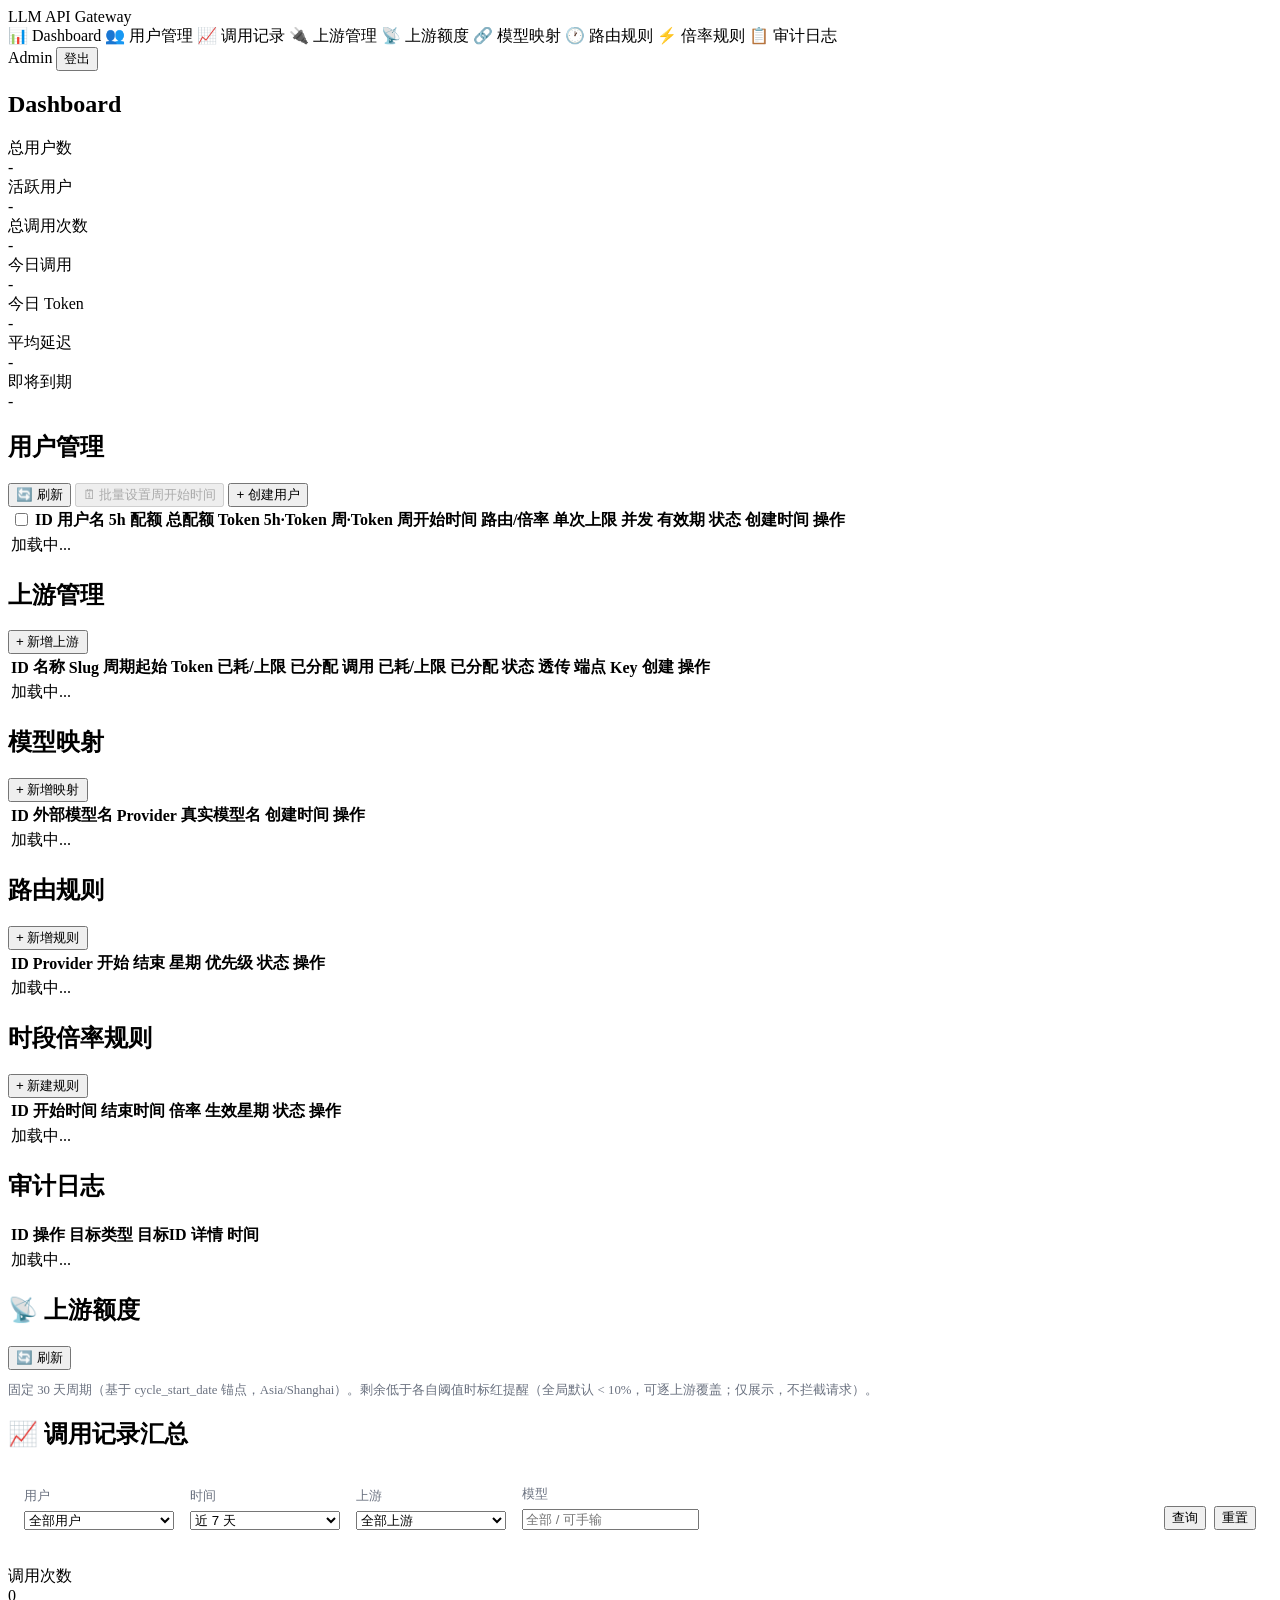
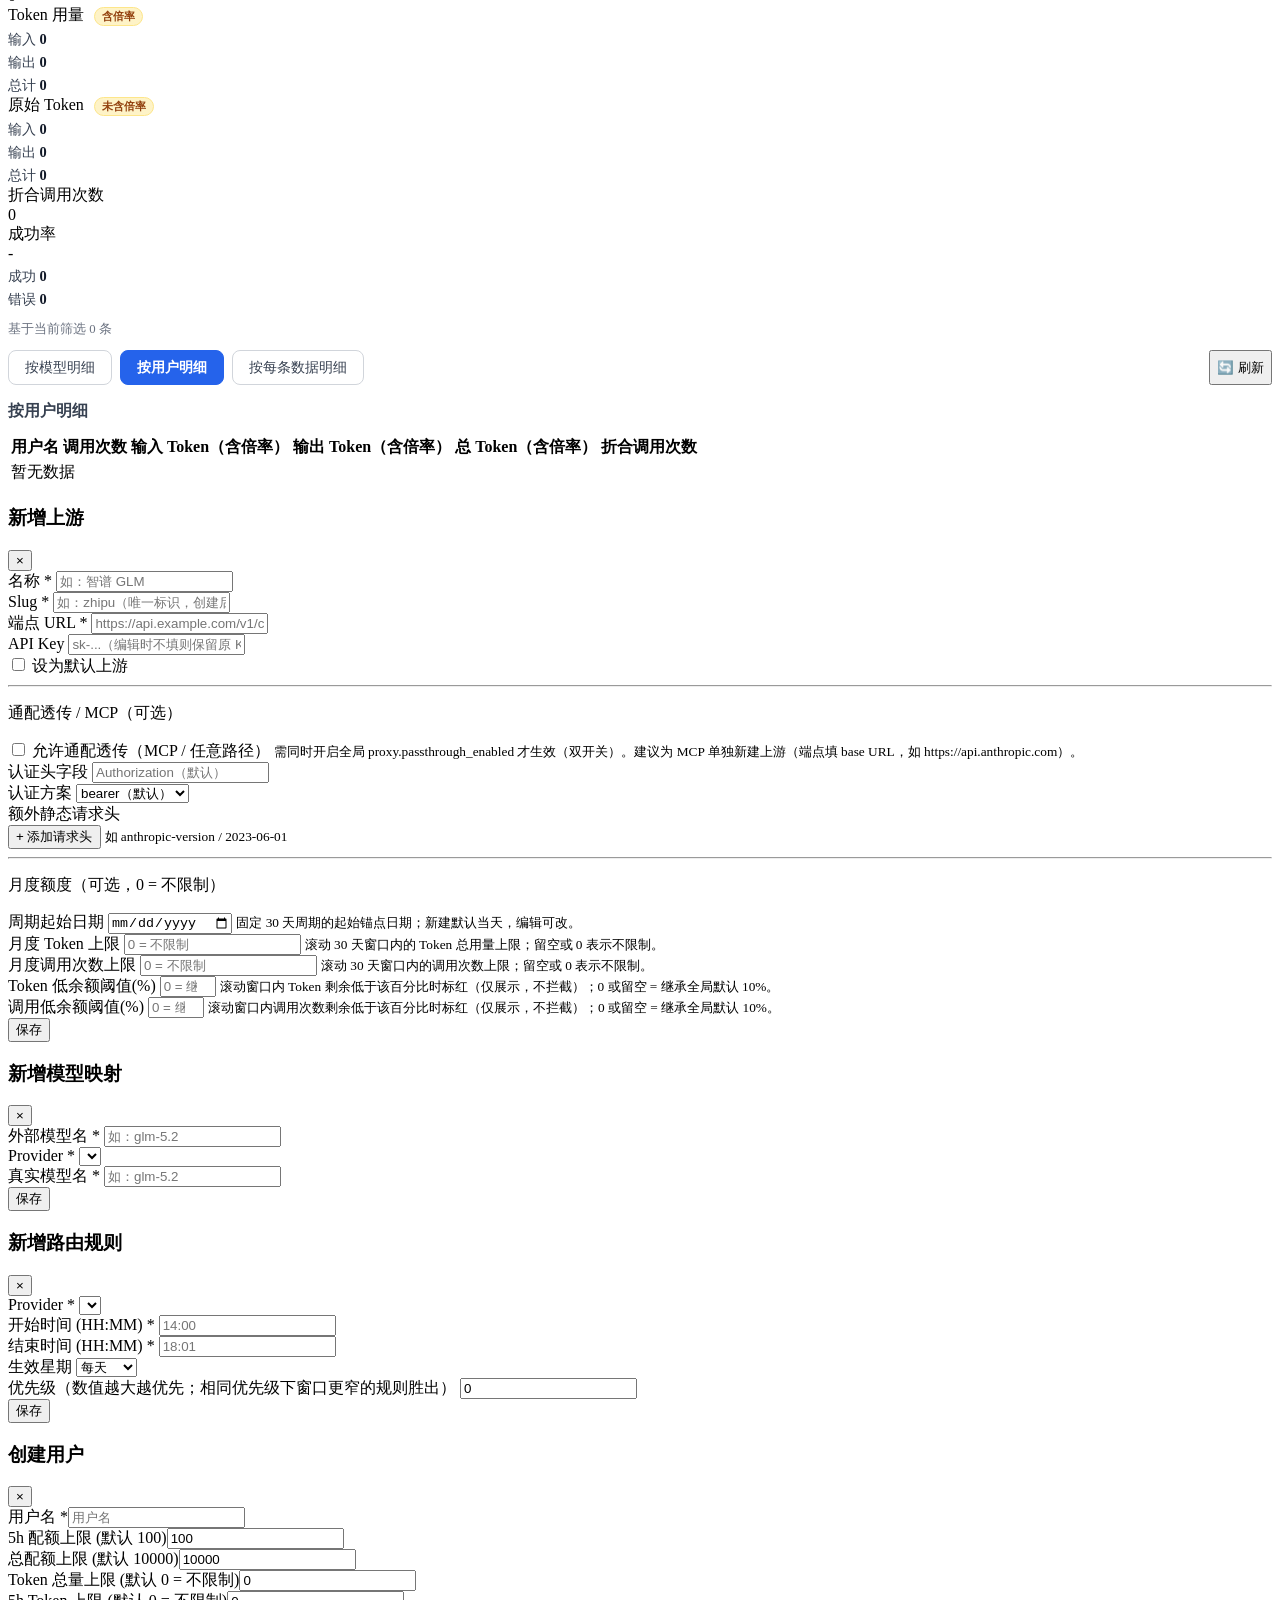
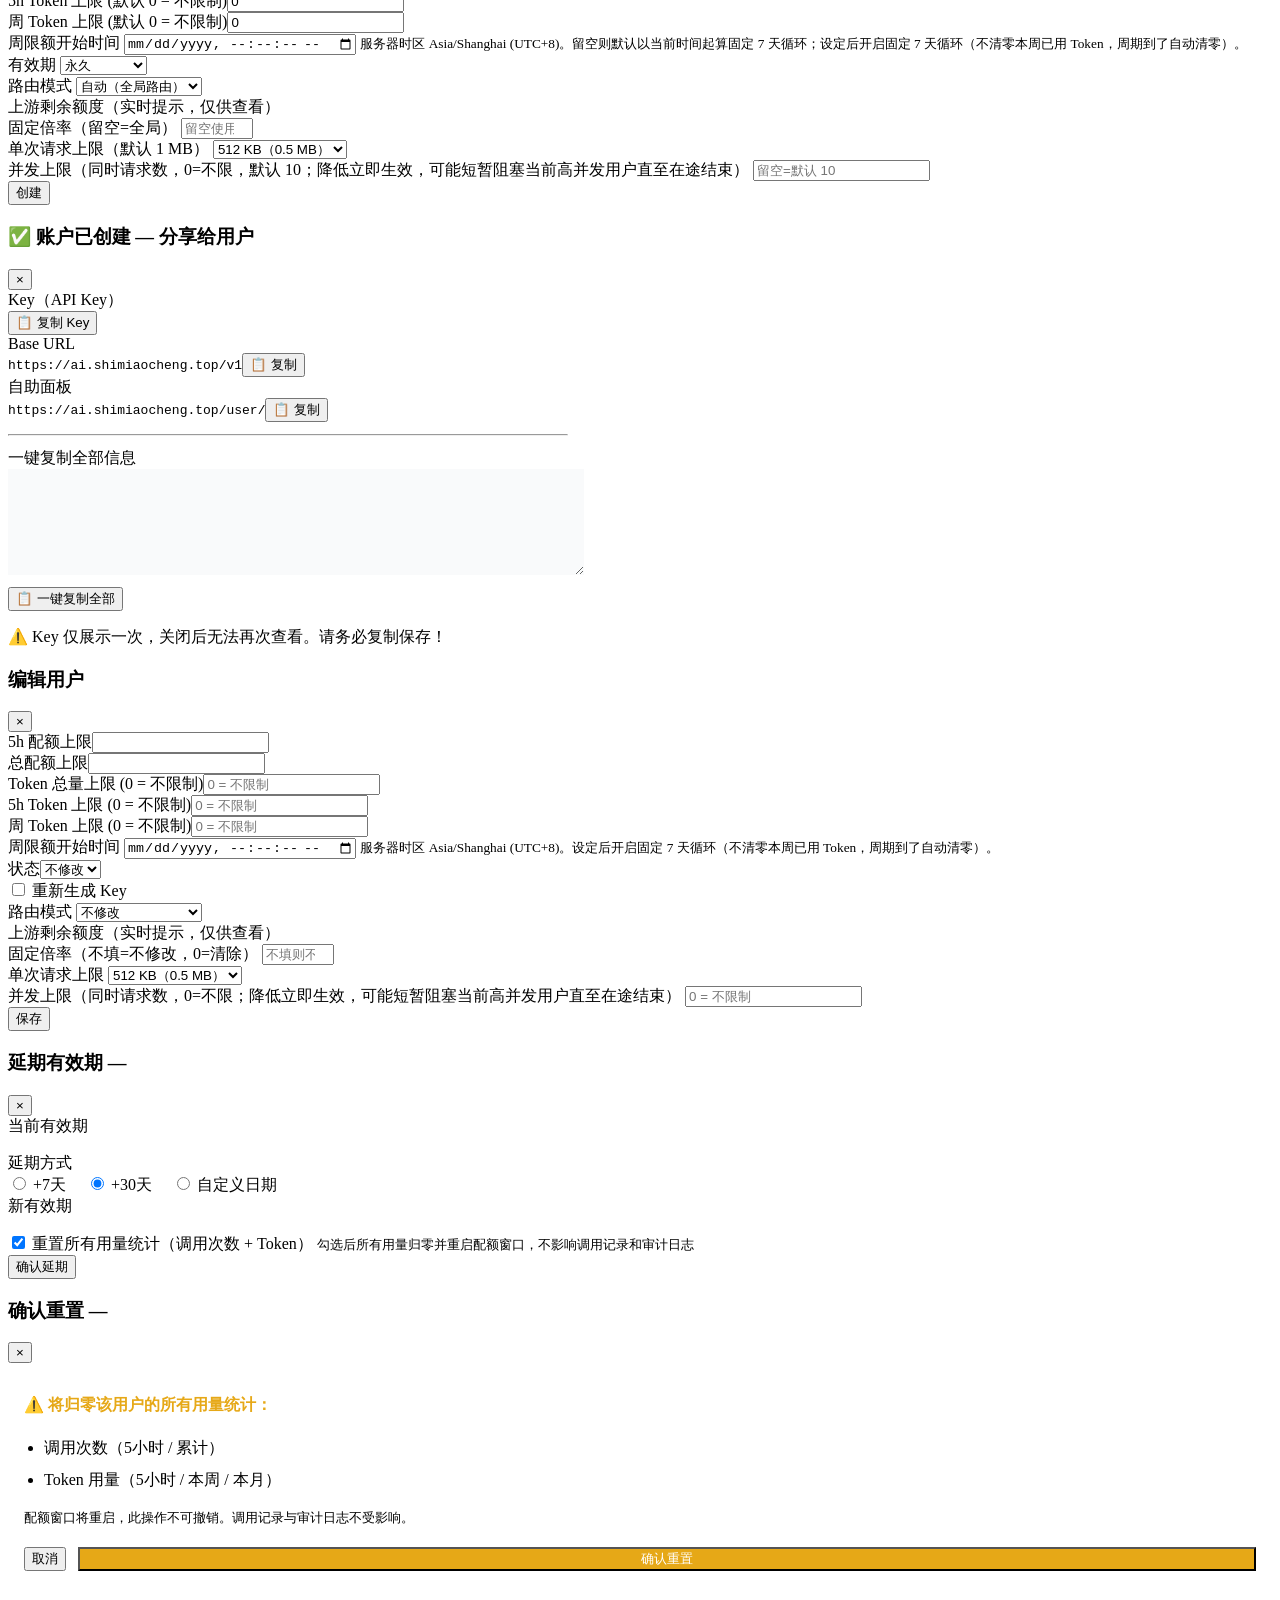
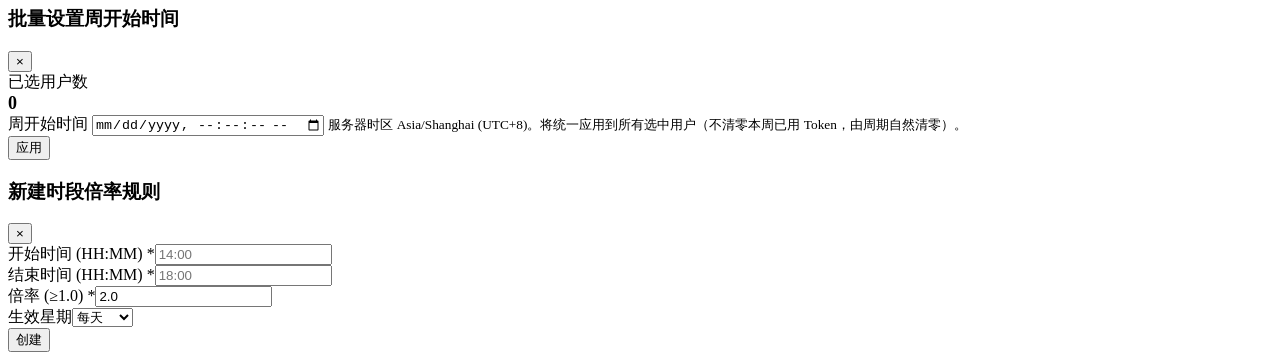
==== commit 6f8773d2: "feat: 修改周限额开始时间后不再清零本周已用 Token SetQuotaWeekStart 仅重锚 week_cycle_start（周期到了由 AtomicDeductQuota 自然清零），" ====
--- a/web/admin/index.html
+++ b/web/admin/index.html
@@ -454,7 +454,7 @@
                 <div class="form-group">
                     <label for="new-quota-week-start">周限额开始时间</label>
                     <input type="datetime-local" id="new-quota-week-start" step="1">
-                    <small>服务器时区 Asia/Shanghai (UTC+8)。留空则默认以当前时间起算固定 7 天循环；设定后开启固定 7 天循环并按该锚点归零本周已用 Token。</small>
+                    <small>服务器时区 Asia/Shanghai (UTC+8)。留空则默认以当前时间起算固定 7 天循环；设定后开启固定 7 天循环（不清零本周已用 Token，周期到了自动清零）。</small>
                 </div>
                 <div class="form-group">
                     <label for="new-expiry-type">有效期</label>
@@ -541,7 +541,7 @@
                 <div class="form-group">
                     <label for="update-quota-week-start">周限额开始时间</label>
                     <input type="datetime-local" id="update-quota-week-start" step="1">
-                    <small>服务器时区 Asia/Shanghai (UTC+8)。设定后清零本周已用 Token 并开启固定 7 天循环。</small>
+                    <small>服务器时区 Asia/Shanghai (UTC+8)。设定后开启固定 7 天循环（不清零本周已用 Token，周期到了自动清零）。</small>
                 </div>
                 <div class="form-group"><label for="update-status">状态</label><select id="update-status"><option value="">不修改</option><option value="active">启用</option><option value="disabled">禁用</option></select></div>
                 <div class="form-group"><label><input type="checkbox" id="update-regenerate-key"> 重新生成 Key</label></div>
@@ -655,7 +655,7 @@
                 <div class="form-group">
                     <label for="batch-week-start-input">周开始时间</label>
                     <input type="datetime-local" id="batch-week-start-input" step="1">
-                    <small>服务器时区 Asia/Shanghai (UTC+8)。将统一应用到所有选中用户并清零各自本周已用 Token。</small>
+                    <small>服务器时区 Asia/Shanghai (UTC+8)。将统一应用到所有选中用户（不清零本周已用 Token，由周期自然清零）。</small>
                 </div>
                 <button type="submit" class="btn btn-primary btn-block">应用</button>
             </form>
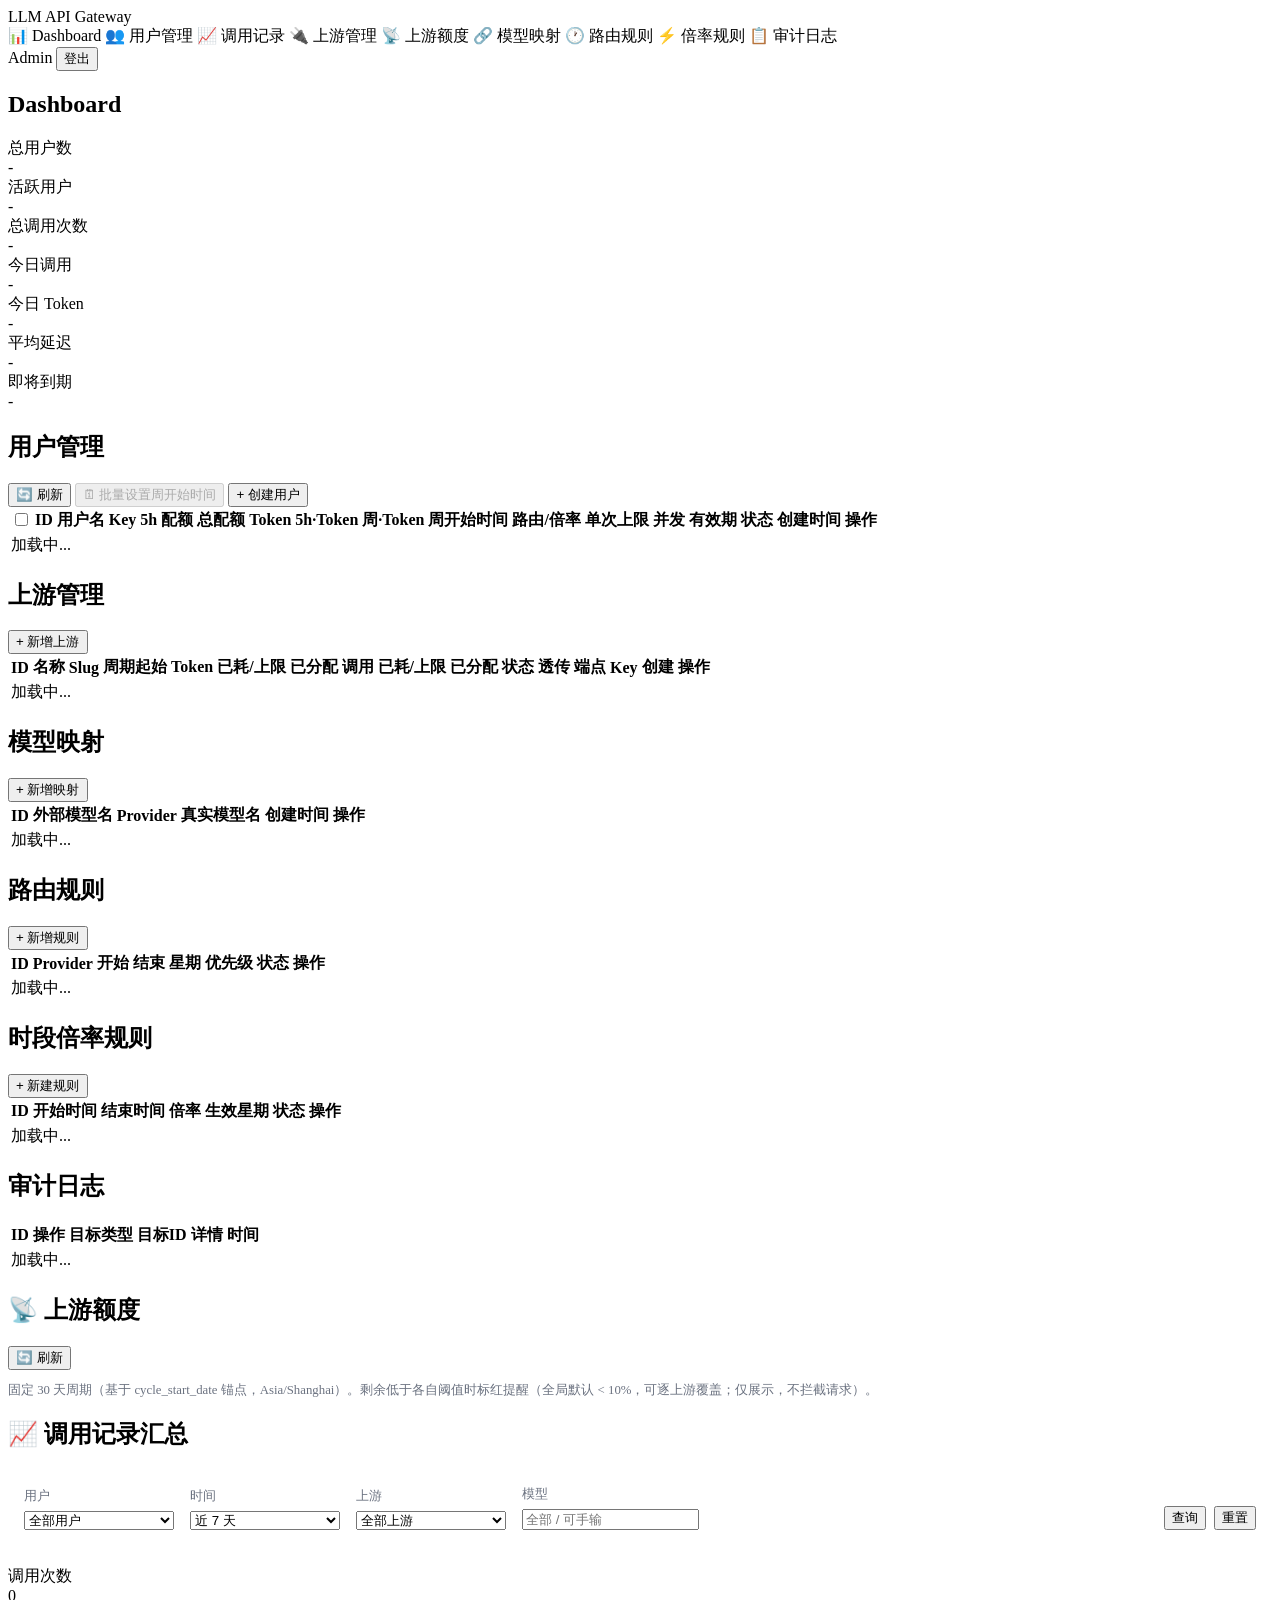
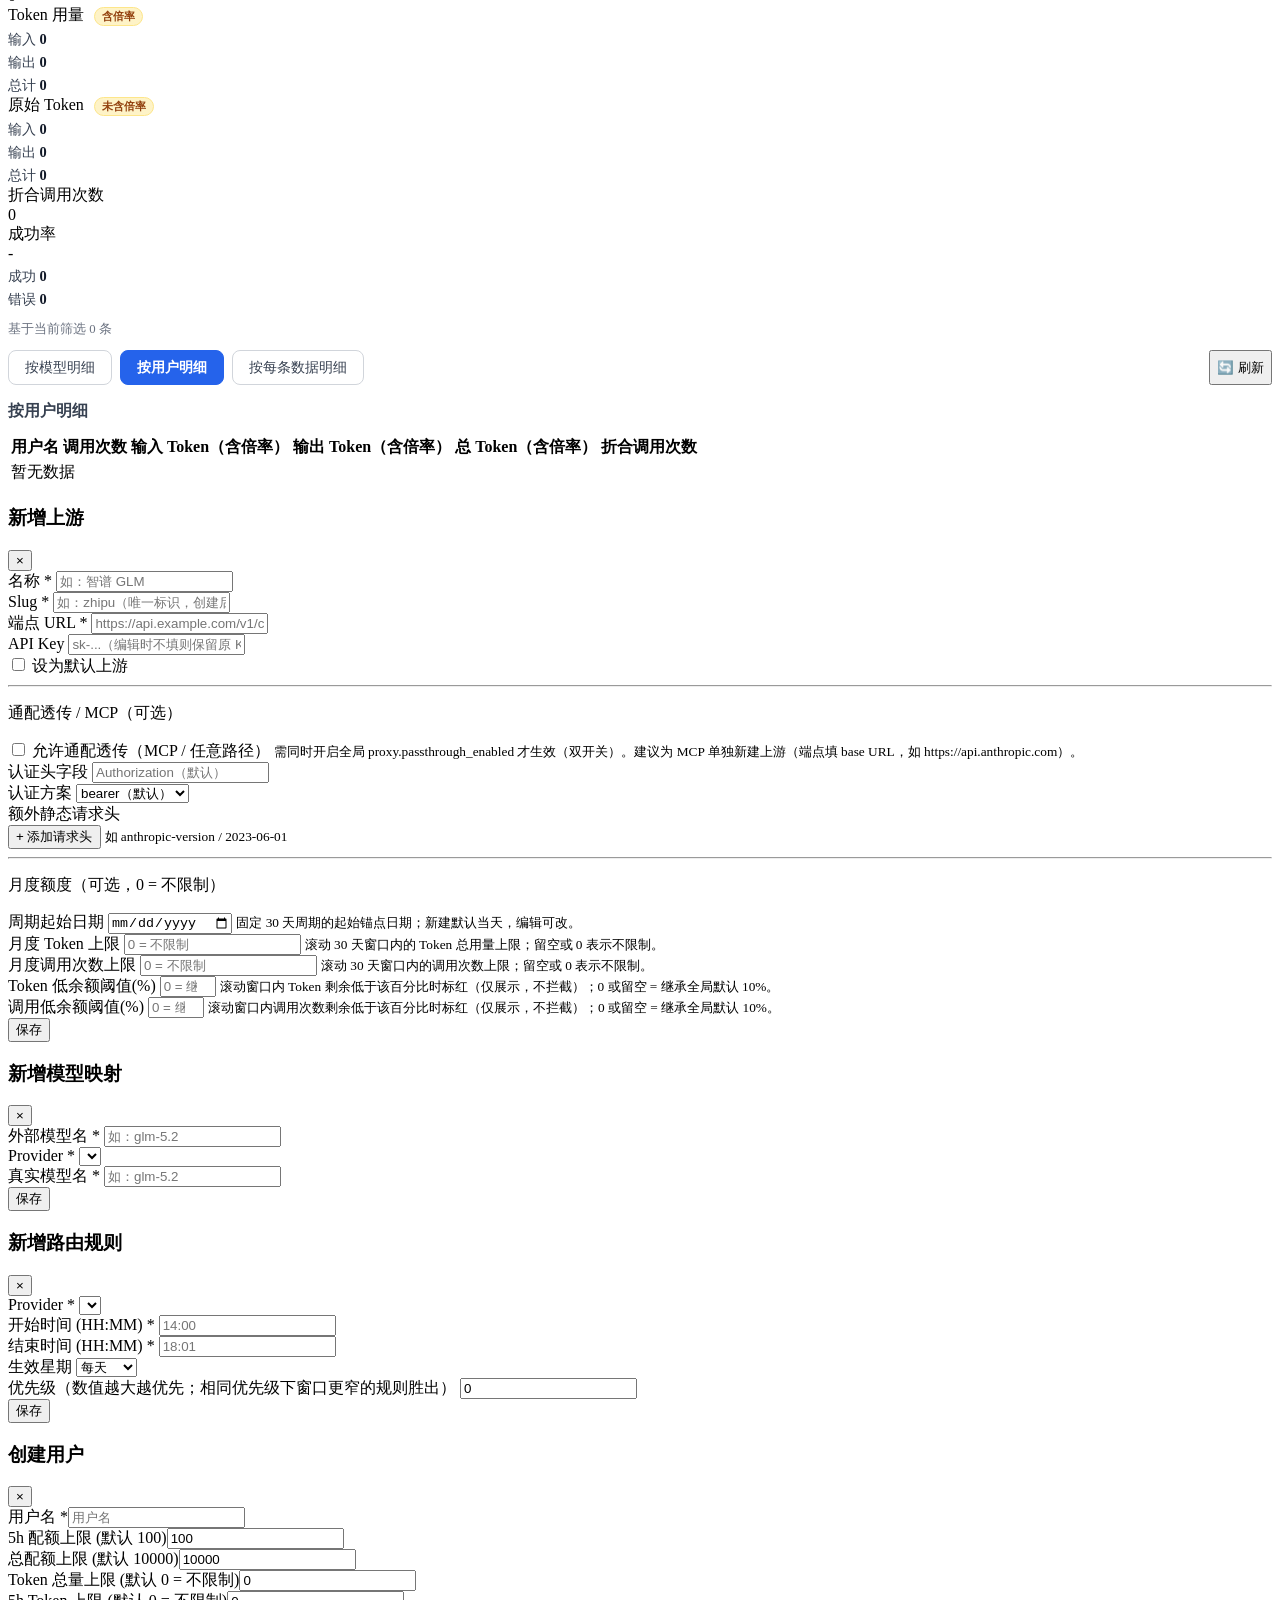
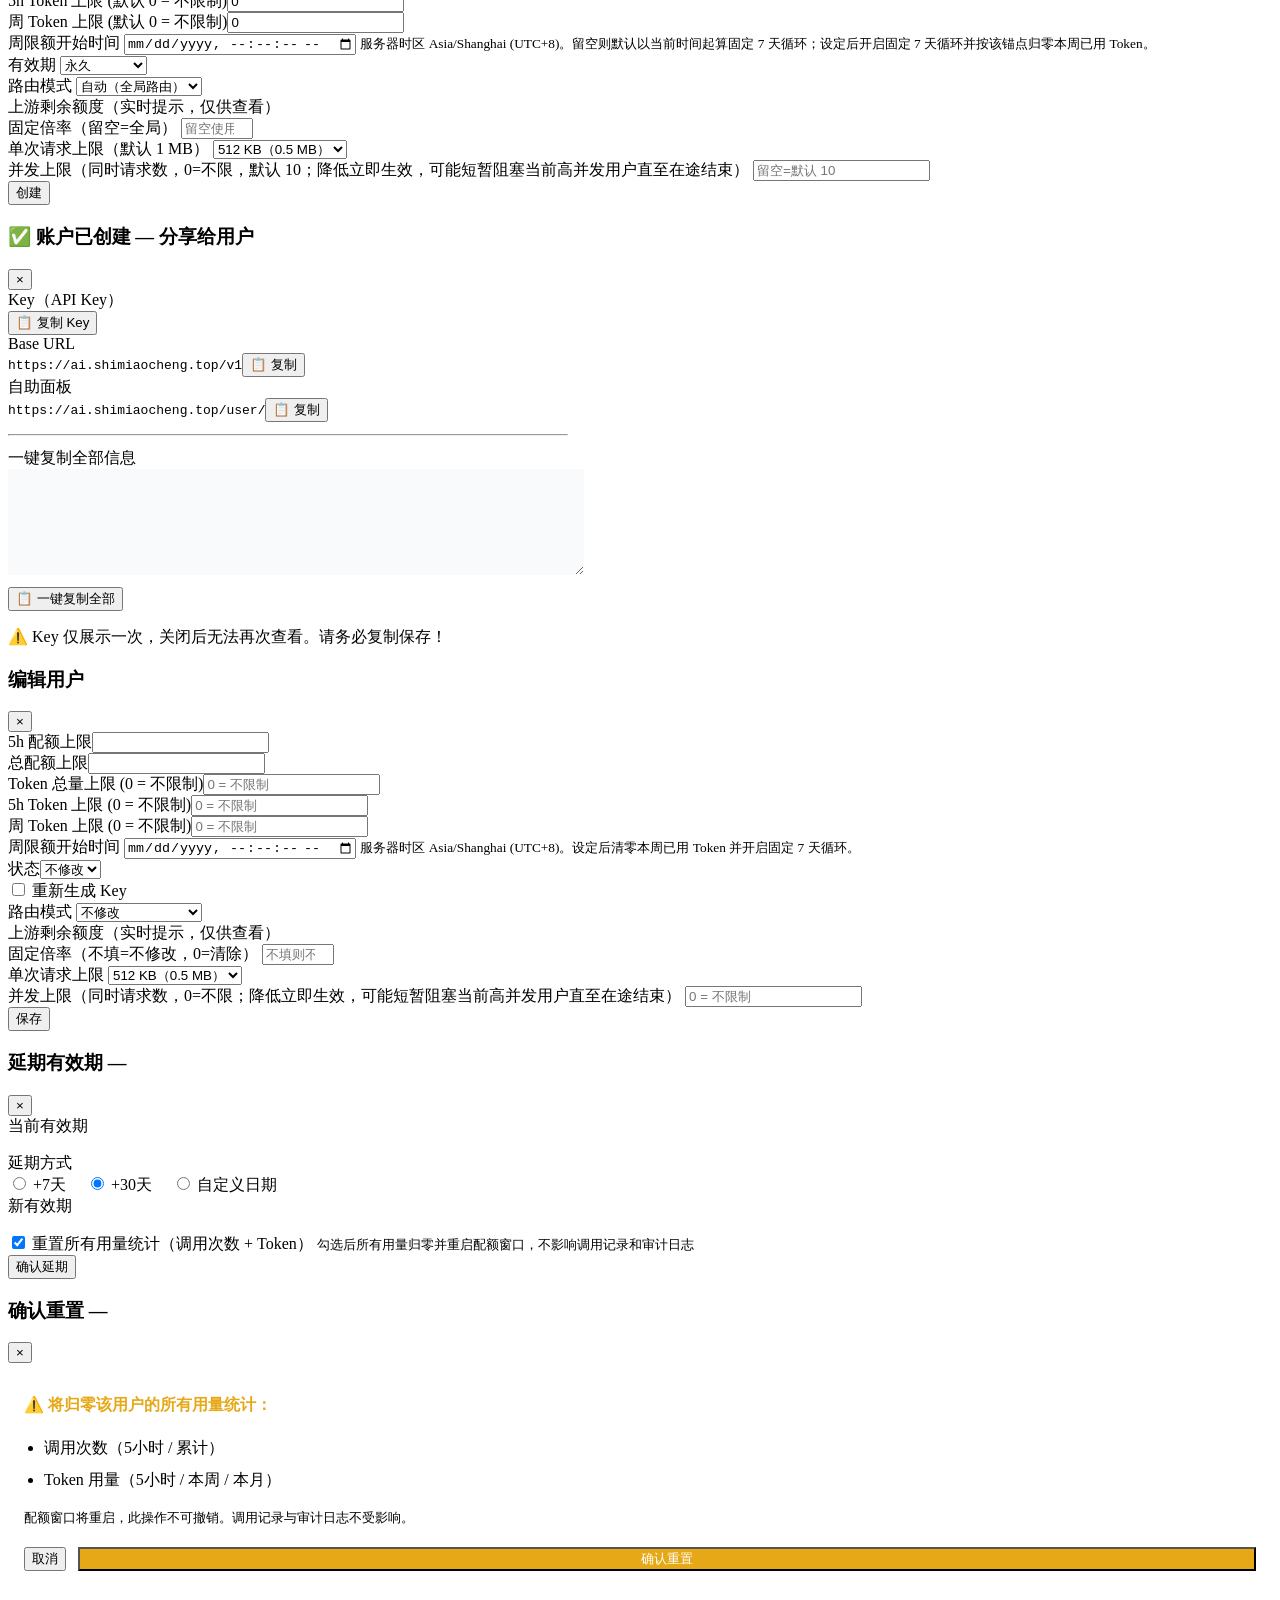
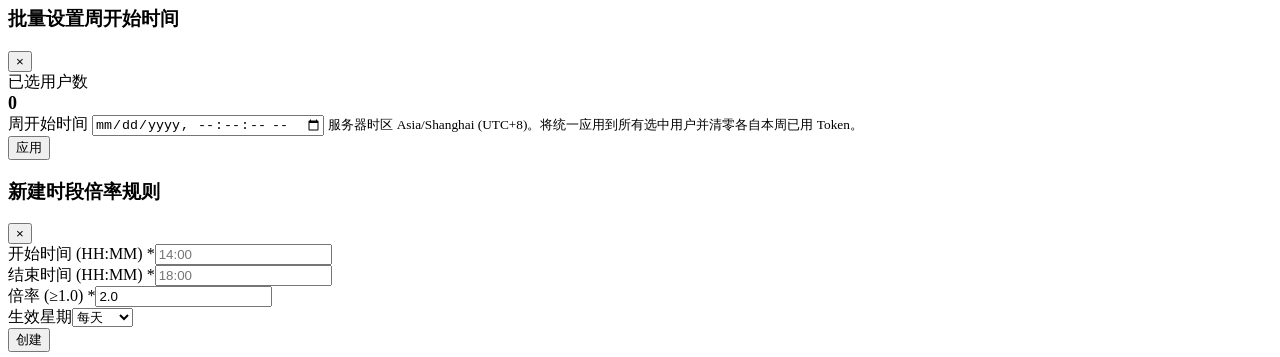
==== commit 21994e94: "feat: 创建用户弹窗补充「周限额开始时间」字段 (#38) 镜像编辑弹窗实现：datetime-local 输入按 Asia/Shanghai 解释、转 RFC3339 UTC 提交 quota_" ====
--- a/web/admin/index.html
+++ b/web/admin/index.html
@@ -94,8 +94,8 @@
                     <button id="create-user-btn" class="btn btn-primary">+ 创建用户</button>
                 </div>
                 <table class="table" id="users-table">
-                    <thead><tr><th><input type="checkbox" id="select-all"></th><th>ID</th><th>用户名</th><th>5h 配额</th><th>总配额</th><th>Token</th><th>5h·Token</th><th>周·Token</th><th>周开始时间</th><th>路由/倍率</th><th>单次上限</th><th>并发</th><th>有效期</th><th>状态</th><th>创建时间</th><th>操作</th></tr></thead>
-                    <tbody id="users-tbody"><tr><td colspan="16" class="text-center">加载中...</td></tr></tbody>
+                    <thead><tr><th><input type="checkbox" id="select-all"></th><th>ID</th><th>用户名</th><th>Key</th><th>5h 配额</th><th>总配额</th><th>Token</th><th>5h·Token</th><th>周·Token</th><th>周开始时间</th><th>路由/倍率</th><th>单次上限</th><th>并发</th><th>有效期</th><th>状态</th><th>创建时间</th><th>操作</th></tr></thead>
+                    <tbody id="users-tbody"><tr><td colspan="15" class="text-center">加载中...</td></tr></tbody>
                 </table>
                 <!-- Calls sub-section -->
                 <div id="calls-section" style="display:none; margin-top:24px;">
@@ -454,7 +454,7 @@
                 <div class="form-group">
                     <label for="new-quota-week-start">周限额开始时间</label>
                     <input type="datetime-local" id="new-quota-week-start" step="1">
-                    <small>服务器时区 Asia/Shanghai (UTC+8)。留空则默认以当前时间起算固定 7 天循环；设定后开启固定 7 天循环（不清零本周已用 Token，周期到了自动清零）。</small>
+                    <small>服务器时区 Asia/Shanghai (UTC+8)。留空则默认以当前时间起算固定 7 天循环；设定后开启固定 7 天循环并按该锚点归零本周已用 Token。</small>
                 </div>
                 <div class="form-group">
                     <label for="new-expiry-type">有效期</label>
@@ -541,7 +541,7 @@
                 <div class="form-group">
                     <label for="update-quota-week-start">周限额开始时间</label>
                     <input type="datetime-local" id="update-quota-week-start" step="1">
-                    <small>服务器时区 Asia/Shanghai (UTC+8)。设定后开启固定 7 天循环（不清零本周已用 Token，周期到了自动清零）。</small>
+                    <small>服务器时区 Asia/Shanghai (UTC+8)。设定后清零本周已用 Token 并开启固定 7 天循环。</small>
                 </div>
                 <div class="form-group"><label for="update-status">状态</label><select id="update-status"><option value="">不修改</option><option value="active">启用</option><option value="disabled">禁用</option></select></div>
                 <div class="form-group"><label><input type="checkbox" id="update-regenerate-key"> 重新生成 Key</label></div>
@@ -655,7 +655,7 @@
                 <div class="form-group">
                     <label for="batch-week-start-input">周开始时间</label>
                     <input type="datetime-local" id="batch-week-start-input" step="1">
-                    <small>服务器时区 Asia/Shanghai (UTC+8)。将统一应用到所有选中用户（不清零本周已用 Token，由周期自然清零）。</small>
+                    <small>服务器时区 Asia/Shanghai (UTC+8)。将统一应用到所有选中用户并清零各自本周已用 Token。</small>
                 </div>
                 <button type="submit" class="btn btn-primary btn-block">应用</button>
             </form>
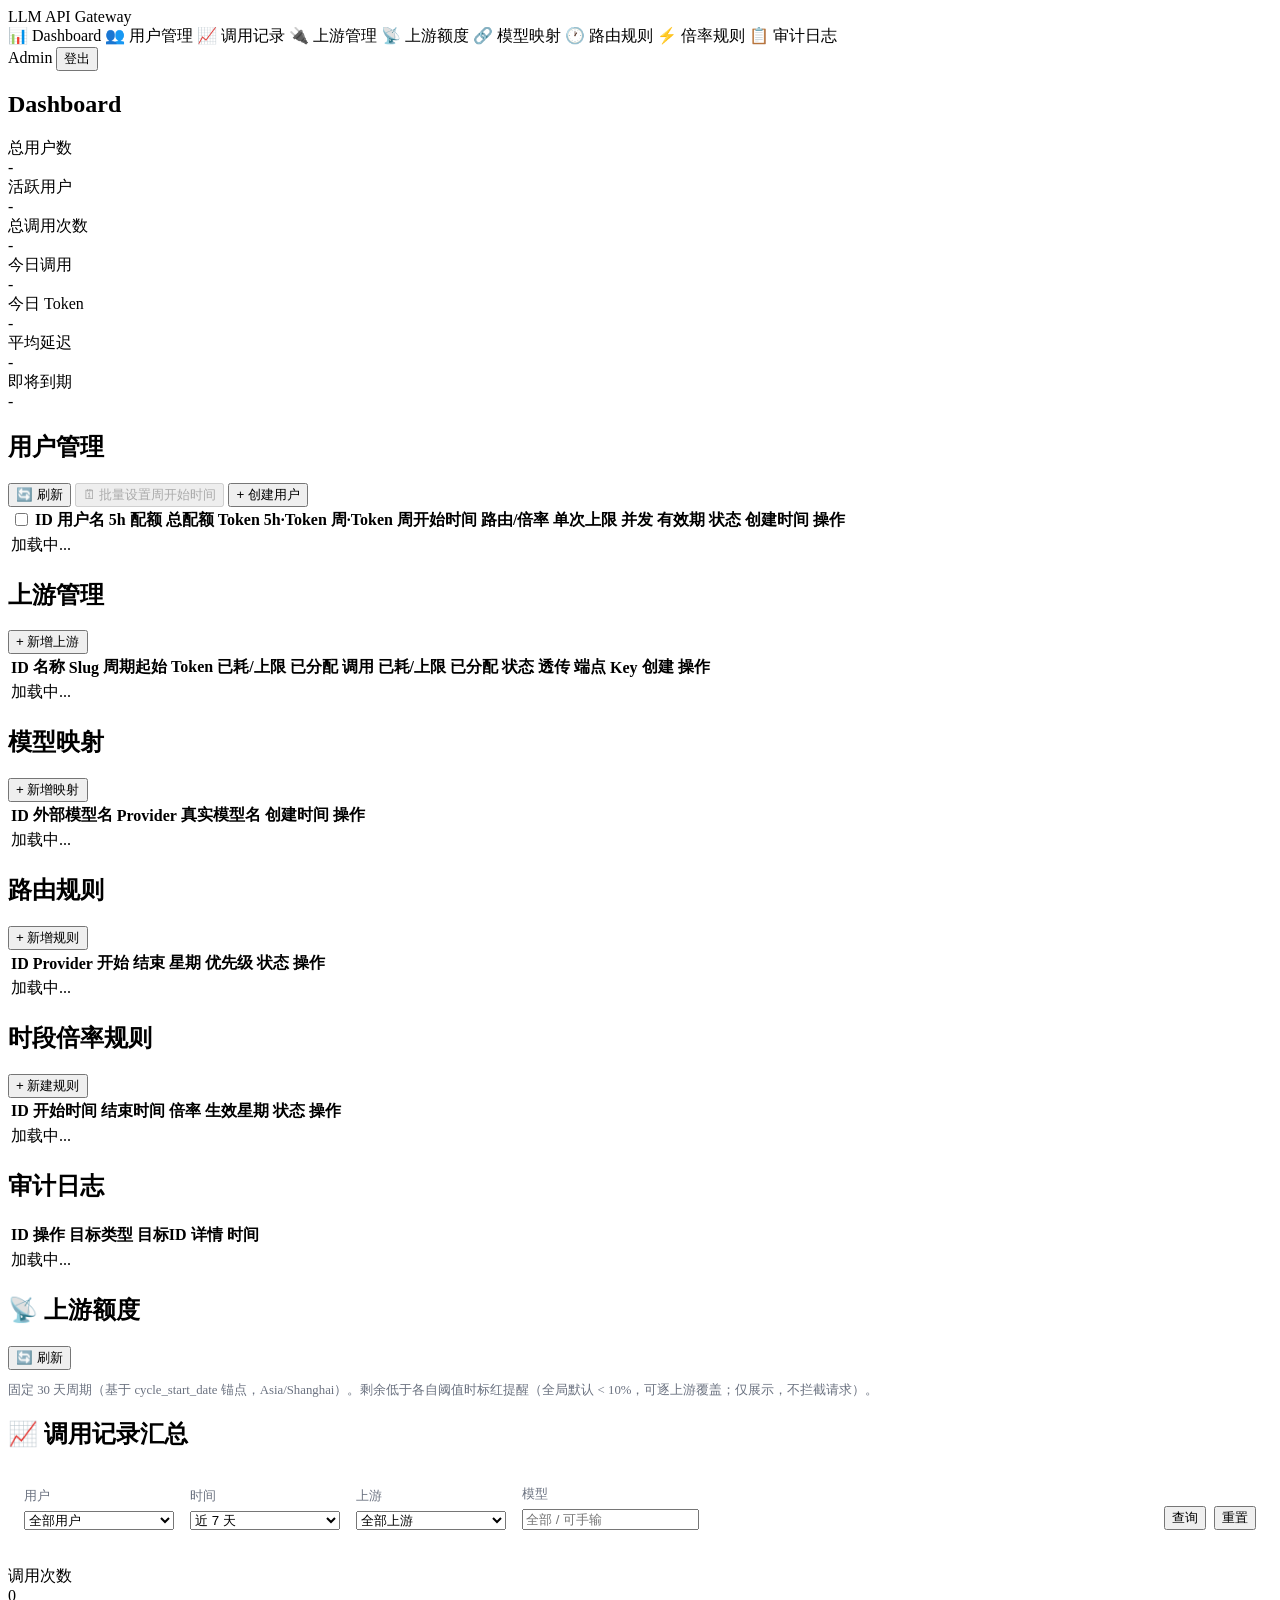
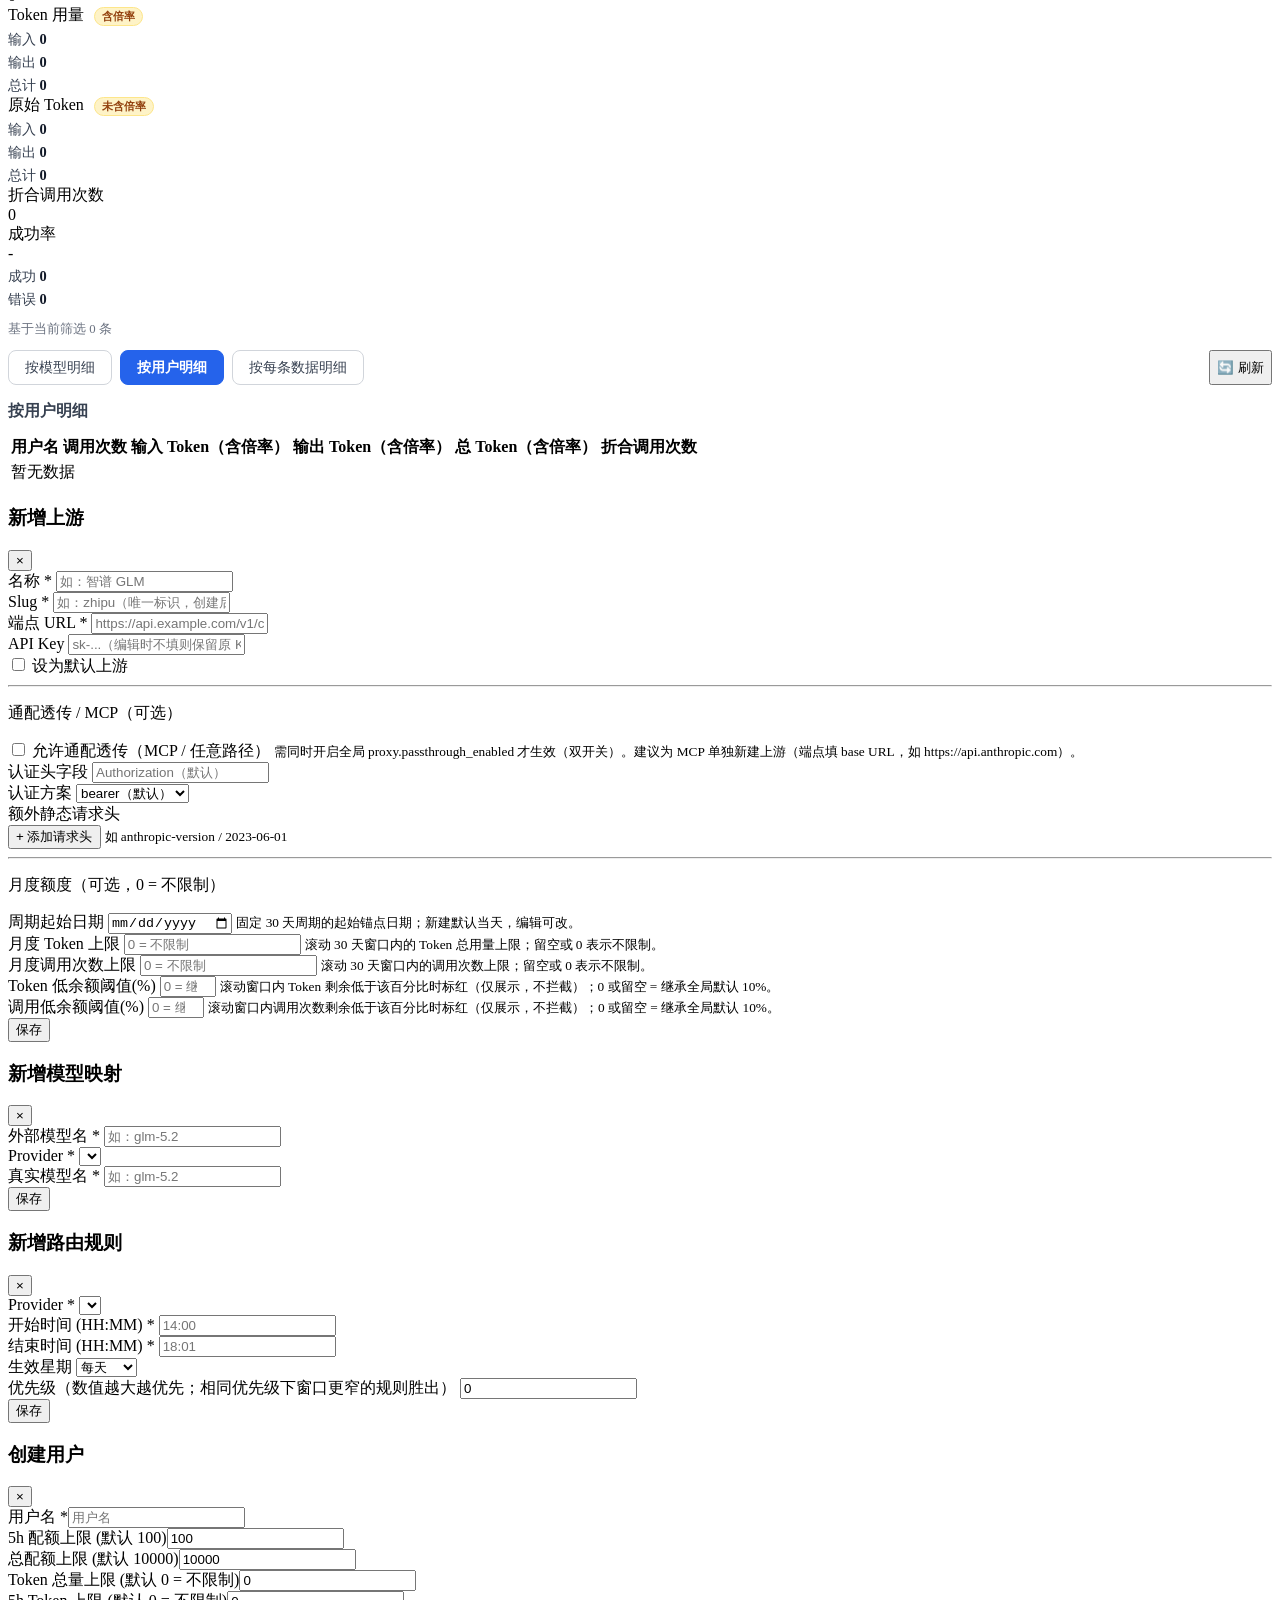
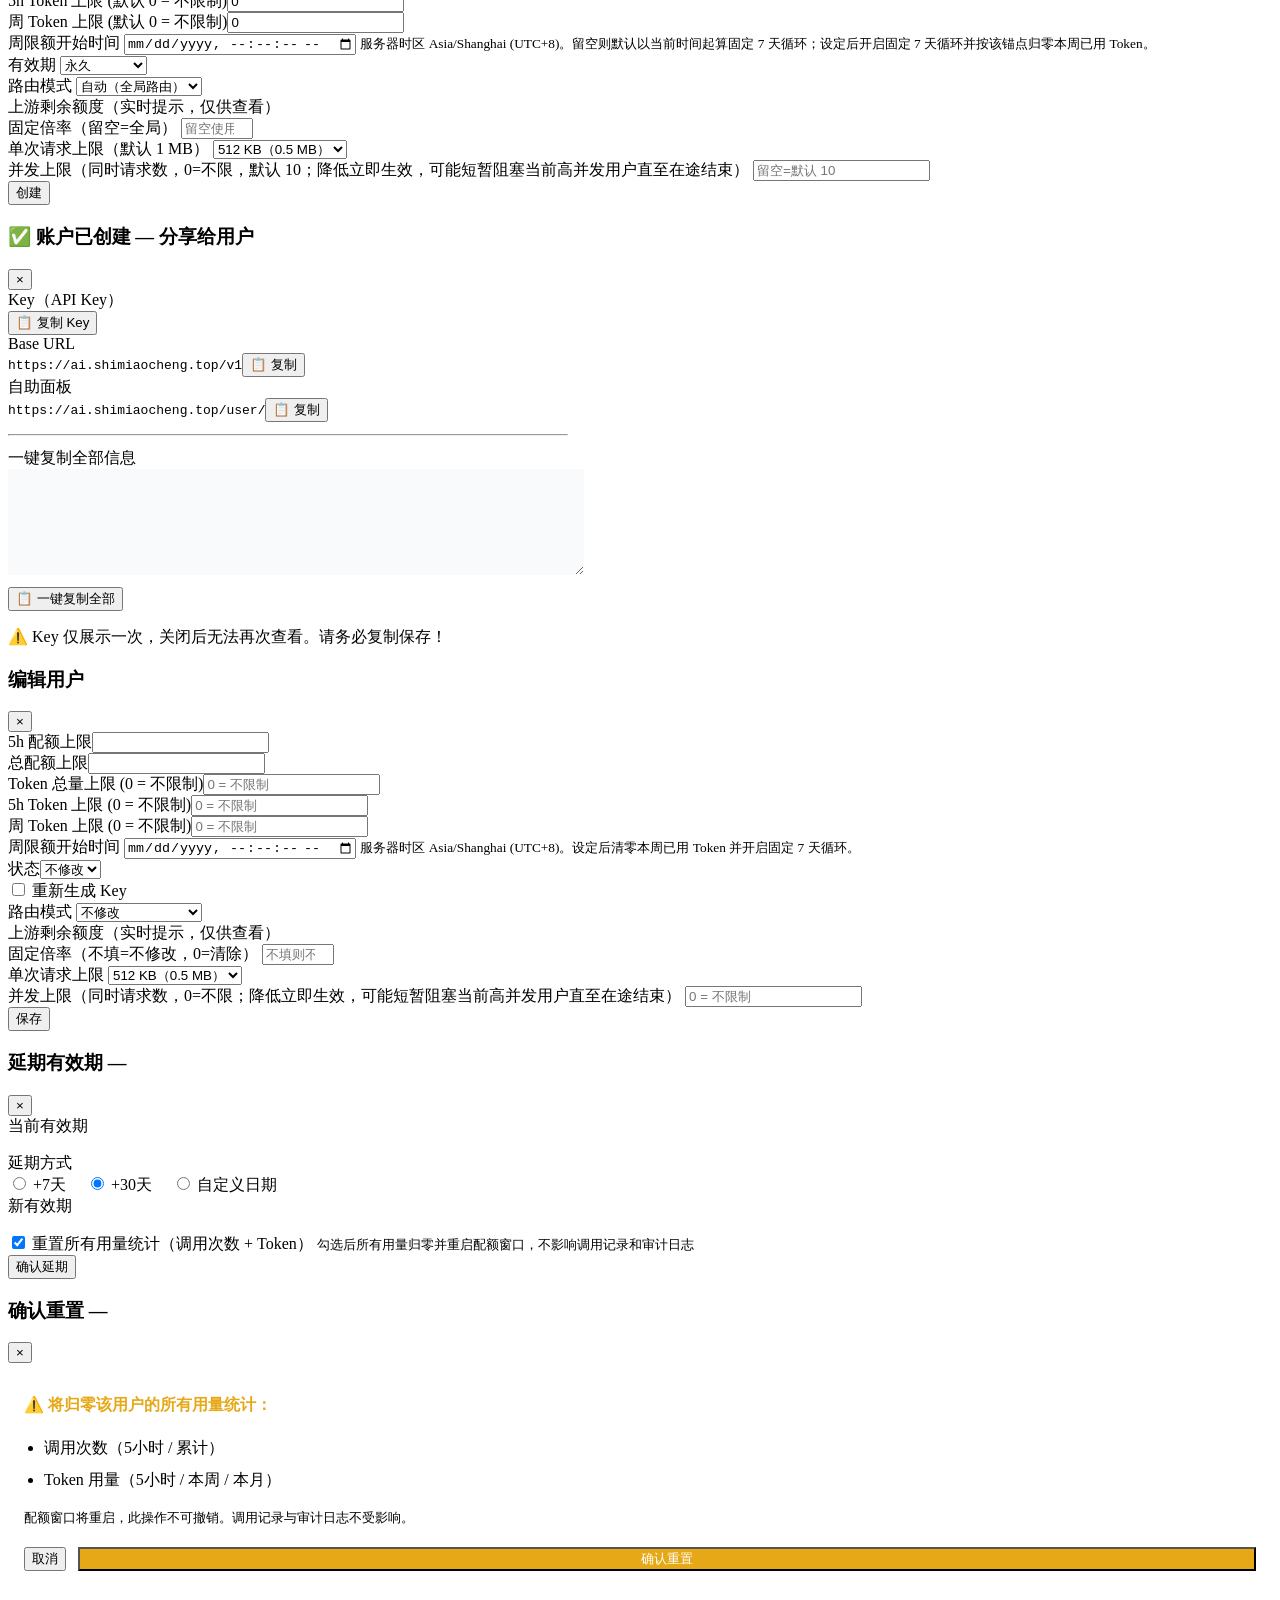
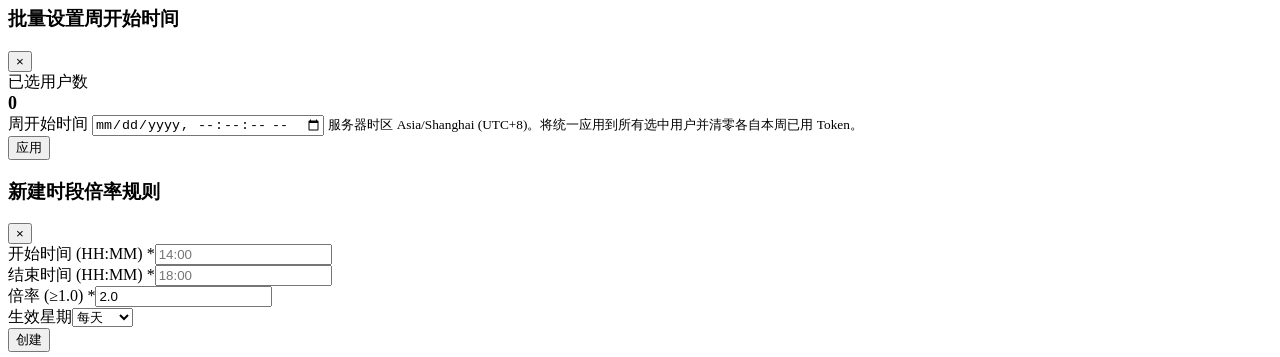
==== commit dbbba69b: "feat: 用户管理列表隐藏 Key 列 (#39) * feat: 创建用户弹窗补充「周限额开始时间」字段  镜像编辑弹窗实现：datetime-local 输入按 Asia/Shanghai 解释" ====
--- a/web/admin/index.html
+++ b/web/admin/index.html
@@ -94,8 +94,8 @@
                     <button id="create-user-btn" class="btn btn-primary">+ 创建用户</button>
                 </div>
                 <table class="table" id="users-table">
-                    <thead><tr><th><input type="checkbox" id="select-all"></th><th>ID</th><th>用户名</th><th>Key</th><th>5h 配额</th><th>总配额</th><th>Token</th><th>5h·Token</th><th>周·Token</th><th>周开始时间</th><th>路由/倍率</th><th>单次上限</th><th>并发</th><th>有效期</th><th>状态</th><th>创建时间</th><th>操作</th></tr></thead>
-                    <tbody id="users-tbody"><tr><td colspan="15" class="text-center">加载中...</td></tr></tbody>
+                    <thead><tr><th><input type="checkbox" id="select-all"></th><th>ID</th><th>用户名</th><th>5h 配额</th><th>总配额</th><th>Token</th><th>5h·Token</th><th>周·Token</th><th>周开始时间</th><th>路由/倍率</th><th>单次上限</th><th>并发</th><th>有效期</th><th>状态</th><th>创建时间</th><th>操作</th></tr></thead>
+                    <tbody id="users-tbody"><tr><td colspan="16" class="text-center">加载中...</td></tr></tbody>
                 </table>
                 <!-- Calls sub-section -->
                 <div id="calls-section" style="display:none; margin-top:24px;">
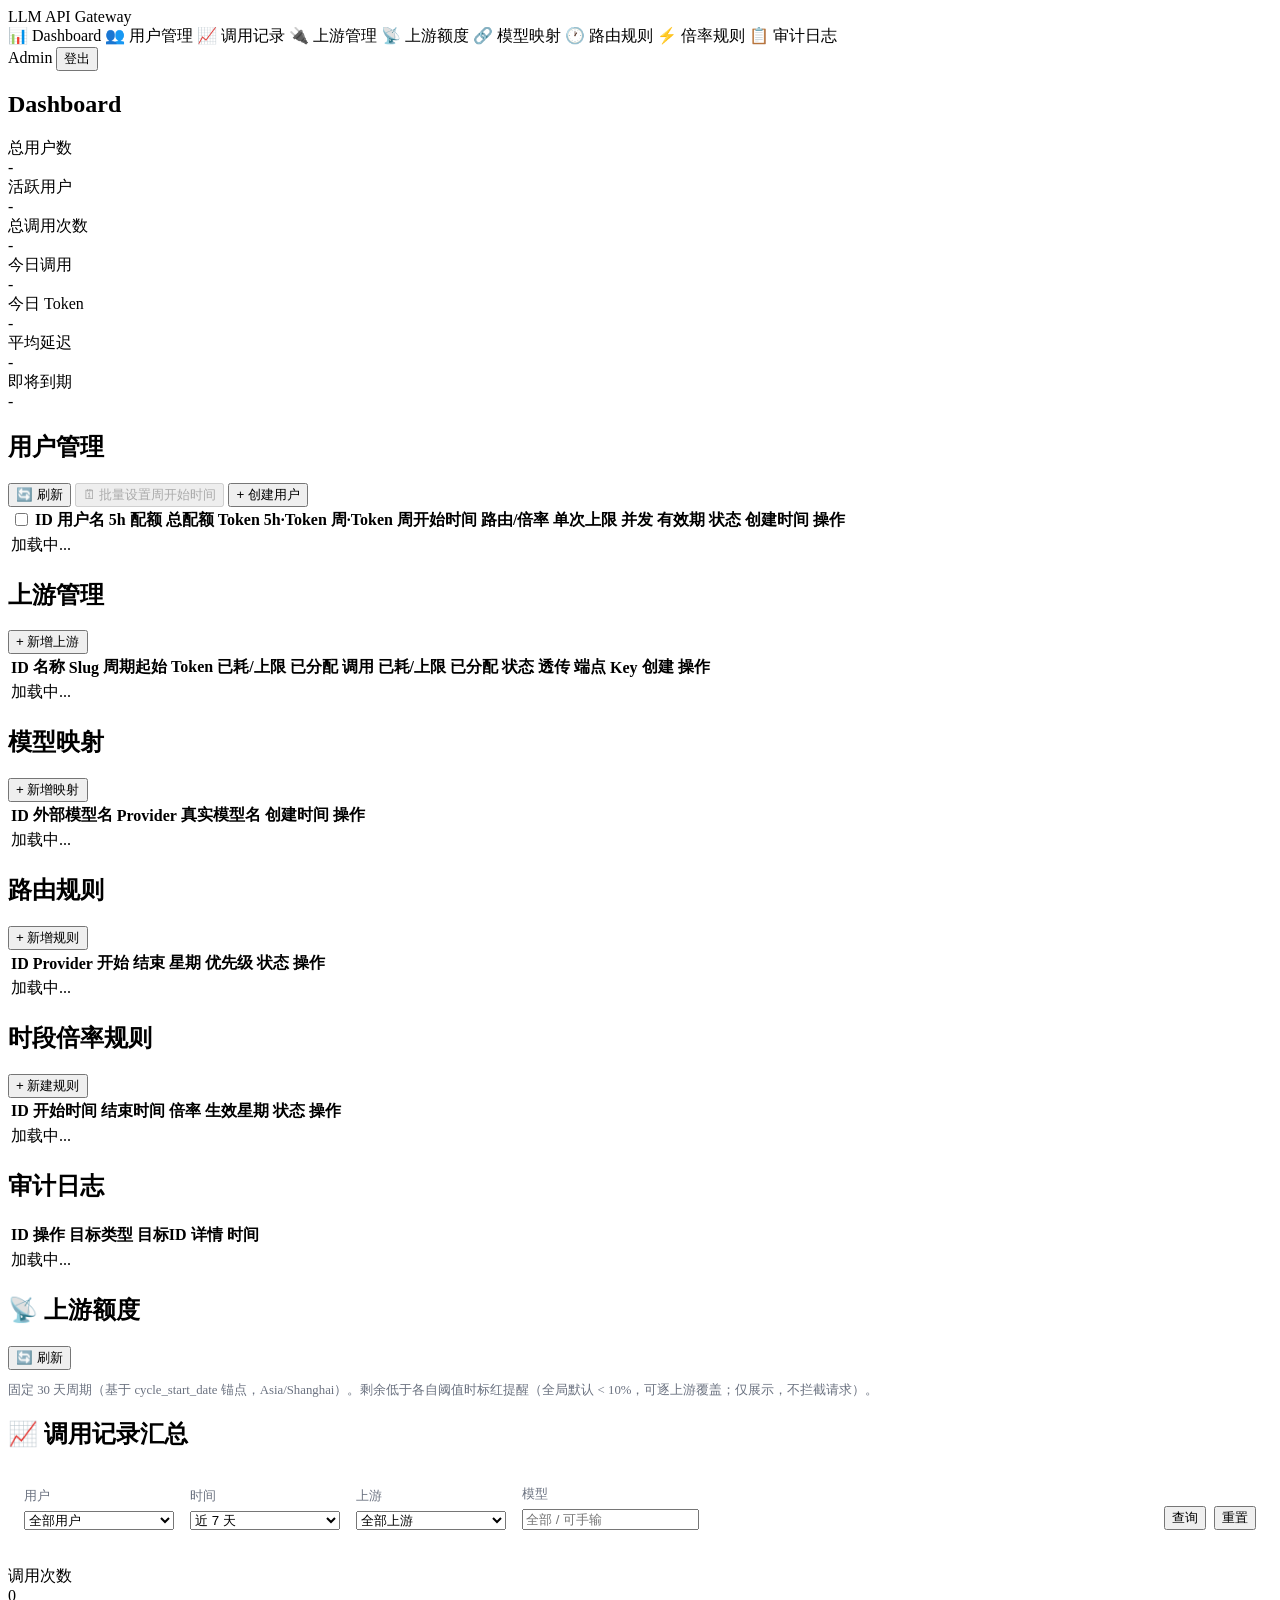
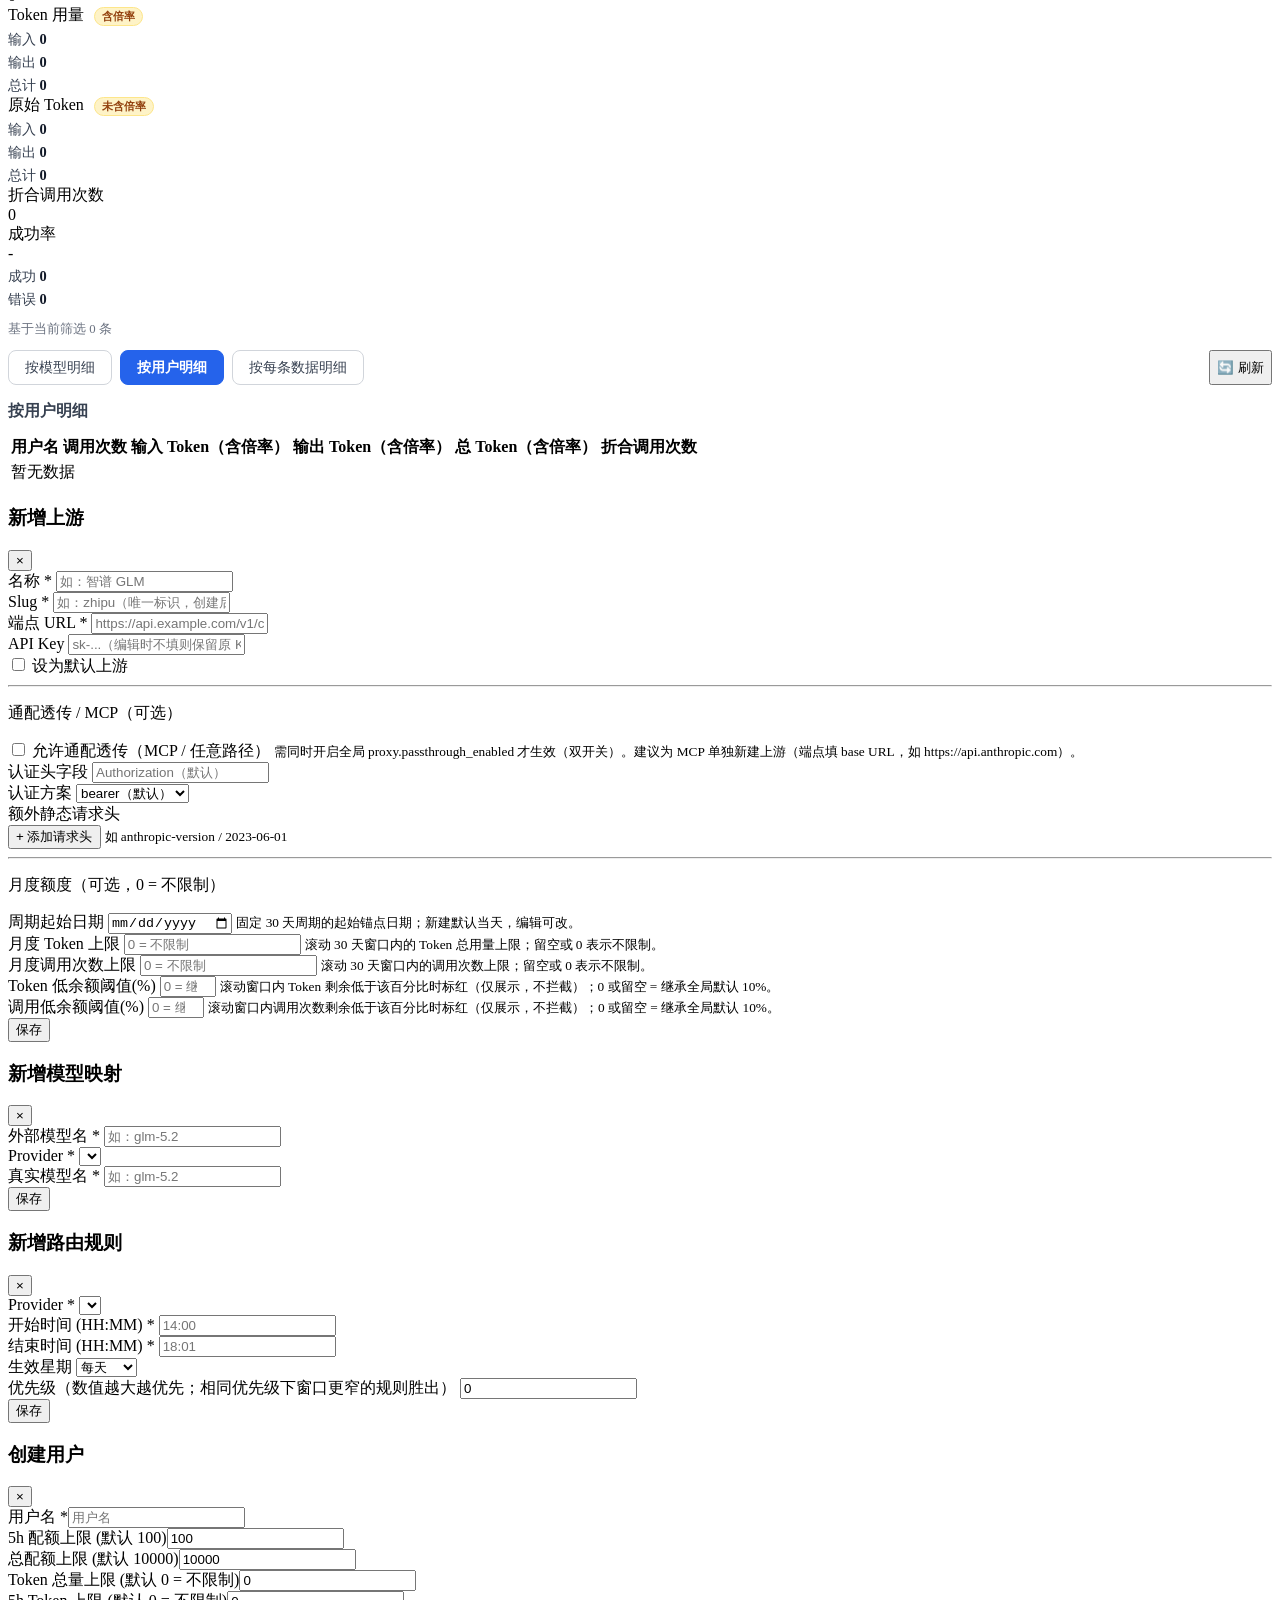
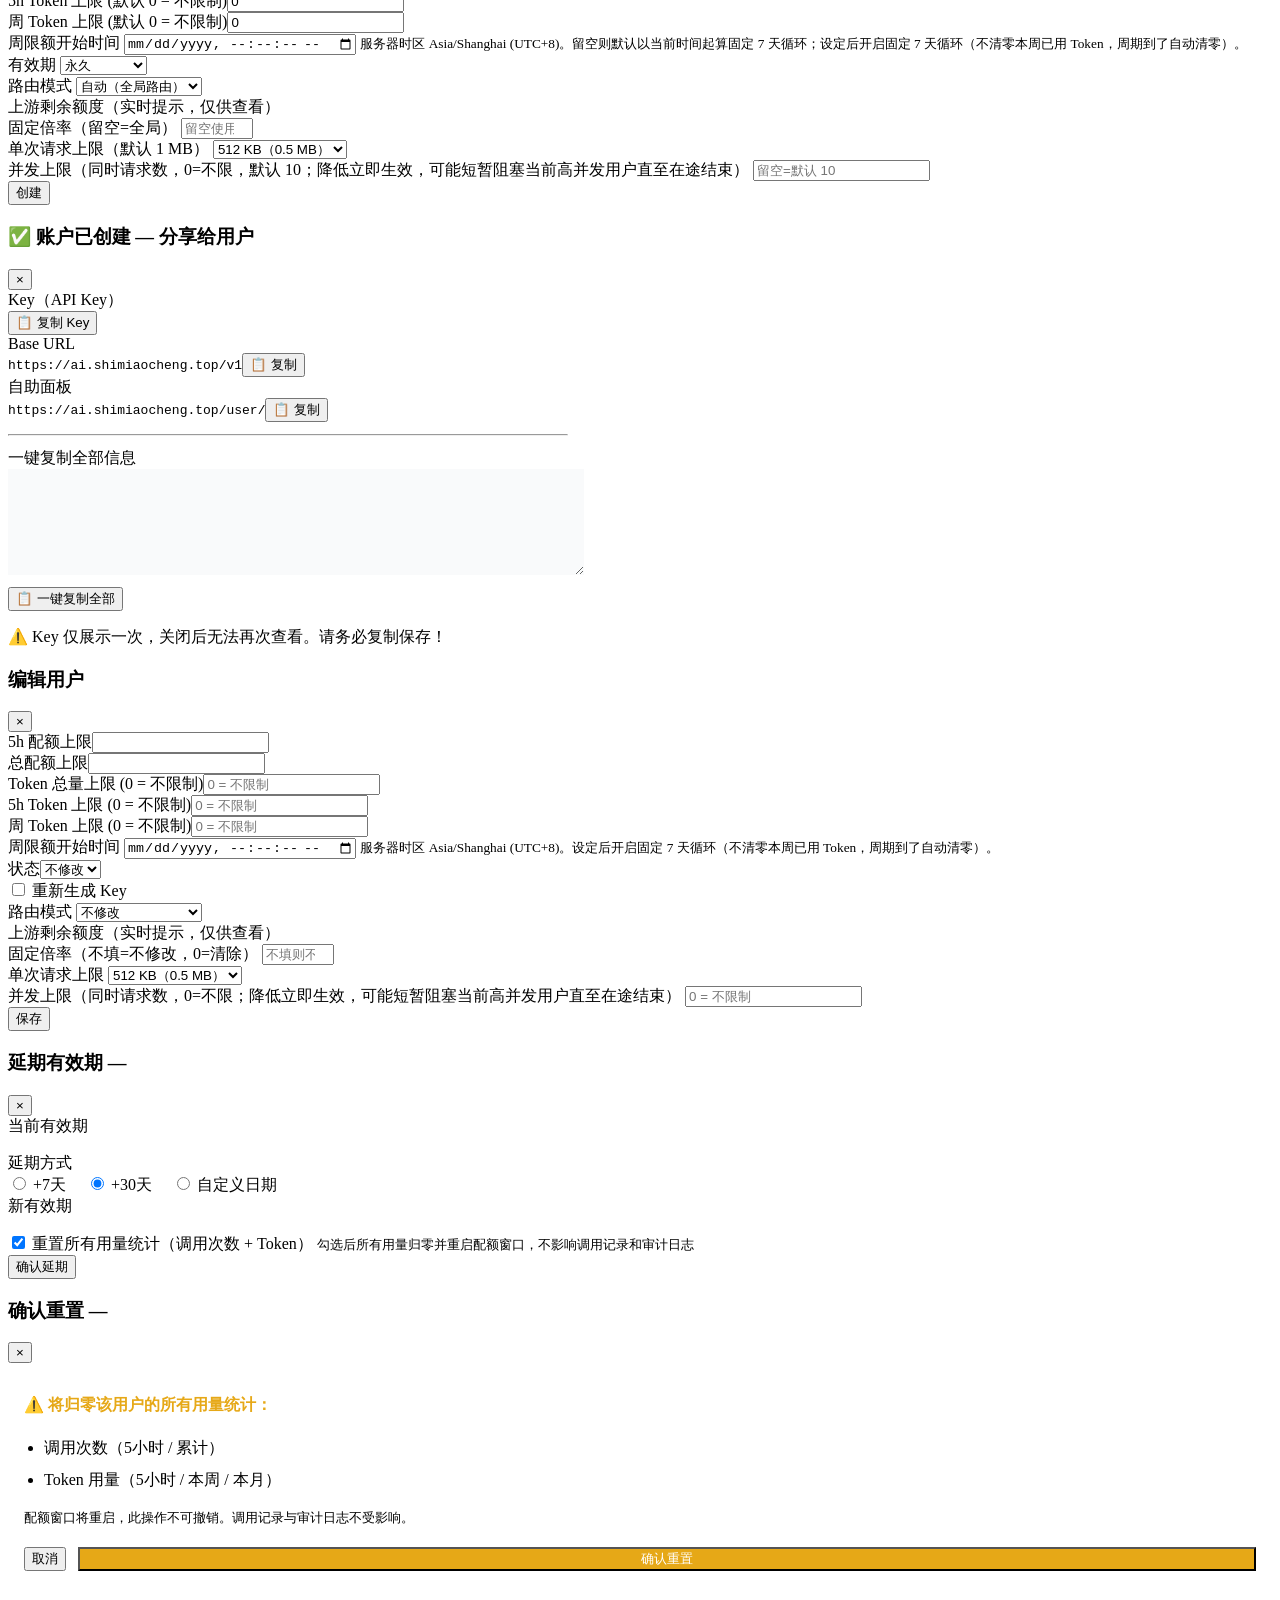
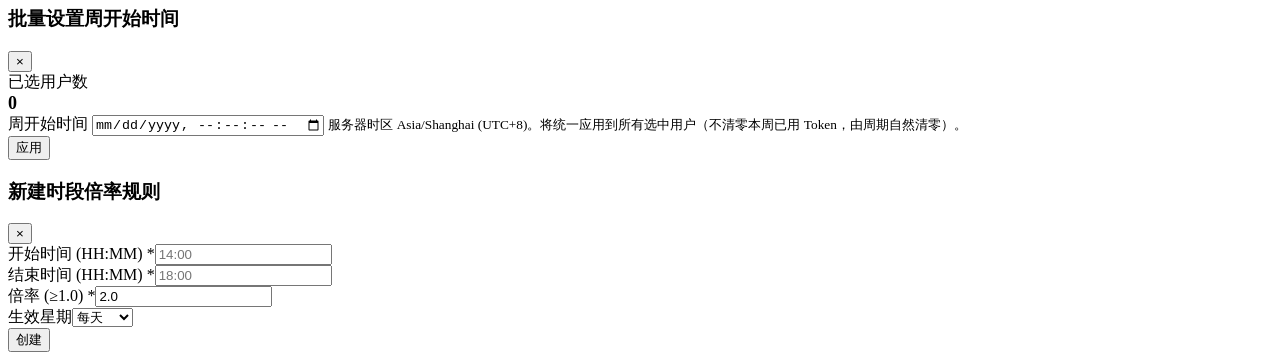
==== commit c98a67c2: "feat: 修改周限额开始时间后不再清零本周已用 Token (#40) SetQuotaWeekStart 仅重锚 week_cycle_start（周期到了由 AtomicDeductQuota " ====
--- a/web/admin/index.html
+++ b/web/admin/index.html
@@ -454,7 +454,7 @@
                 <div class="form-group">
                     <label for="new-quota-week-start">周限额开始时间</label>
                     <input type="datetime-local" id="new-quota-week-start" step="1">
-                    <small>服务器时区 Asia/Shanghai (UTC+8)。留空则默认以当前时间起算固定 7 天循环；设定后开启固定 7 天循环并按该锚点归零本周已用 Token。</small>
+                    <small>服务器时区 Asia/Shanghai (UTC+8)。留空则默认以当前时间起算固定 7 天循环；设定后开启固定 7 天循环（不清零本周已用 Token，周期到了自动清零）。</small>
                 </div>
                 <div class="form-group">
                     <label for="new-expiry-type">有效期</label>
@@ -541,7 +541,7 @@
                 <div class="form-group">
                     <label for="update-quota-week-start">周限额开始时间</label>
                     <input type="datetime-local" id="update-quota-week-start" step="1">
-                    <small>服务器时区 Asia/Shanghai (UTC+8)。设定后清零本周已用 Token 并开启固定 7 天循环。</small>
+                    <small>服务器时区 Asia/Shanghai (UTC+8)。设定后开启固定 7 天循环（不清零本周已用 Token，周期到了自动清零）。</small>
                 </div>
                 <div class="form-group"><label for="update-status">状态</label><select id="update-status"><option value="">不修改</option><option value="active">启用</option><option value="disabled">禁用</option></select></div>
                 <div class="form-group"><label><input type="checkbox" id="update-regenerate-key"> 重新生成 Key</label></div>
@@ -655,7 +655,7 @@
                 <div class="form-group">
                     <label for="batch-week-start-input">周开始时间</label>
                     <input type="datetime-local" id="batch-week-start-input" step="1">
-                    <small>服务器时区 Asia/Shanghai (UTC+8)。将统一应用到所有选中用户并清零各自本周已用 Token。</small>
+                    <small>服务器时区 Asia/Shanghai (UTC+8)。将统一应用到所有选中用户（不清零本周已用 Token，由周期自然清零）。</small>
                 </div>
                 <button type="submit" class="btn btn-primary btn-block">应用</button>
             </form>
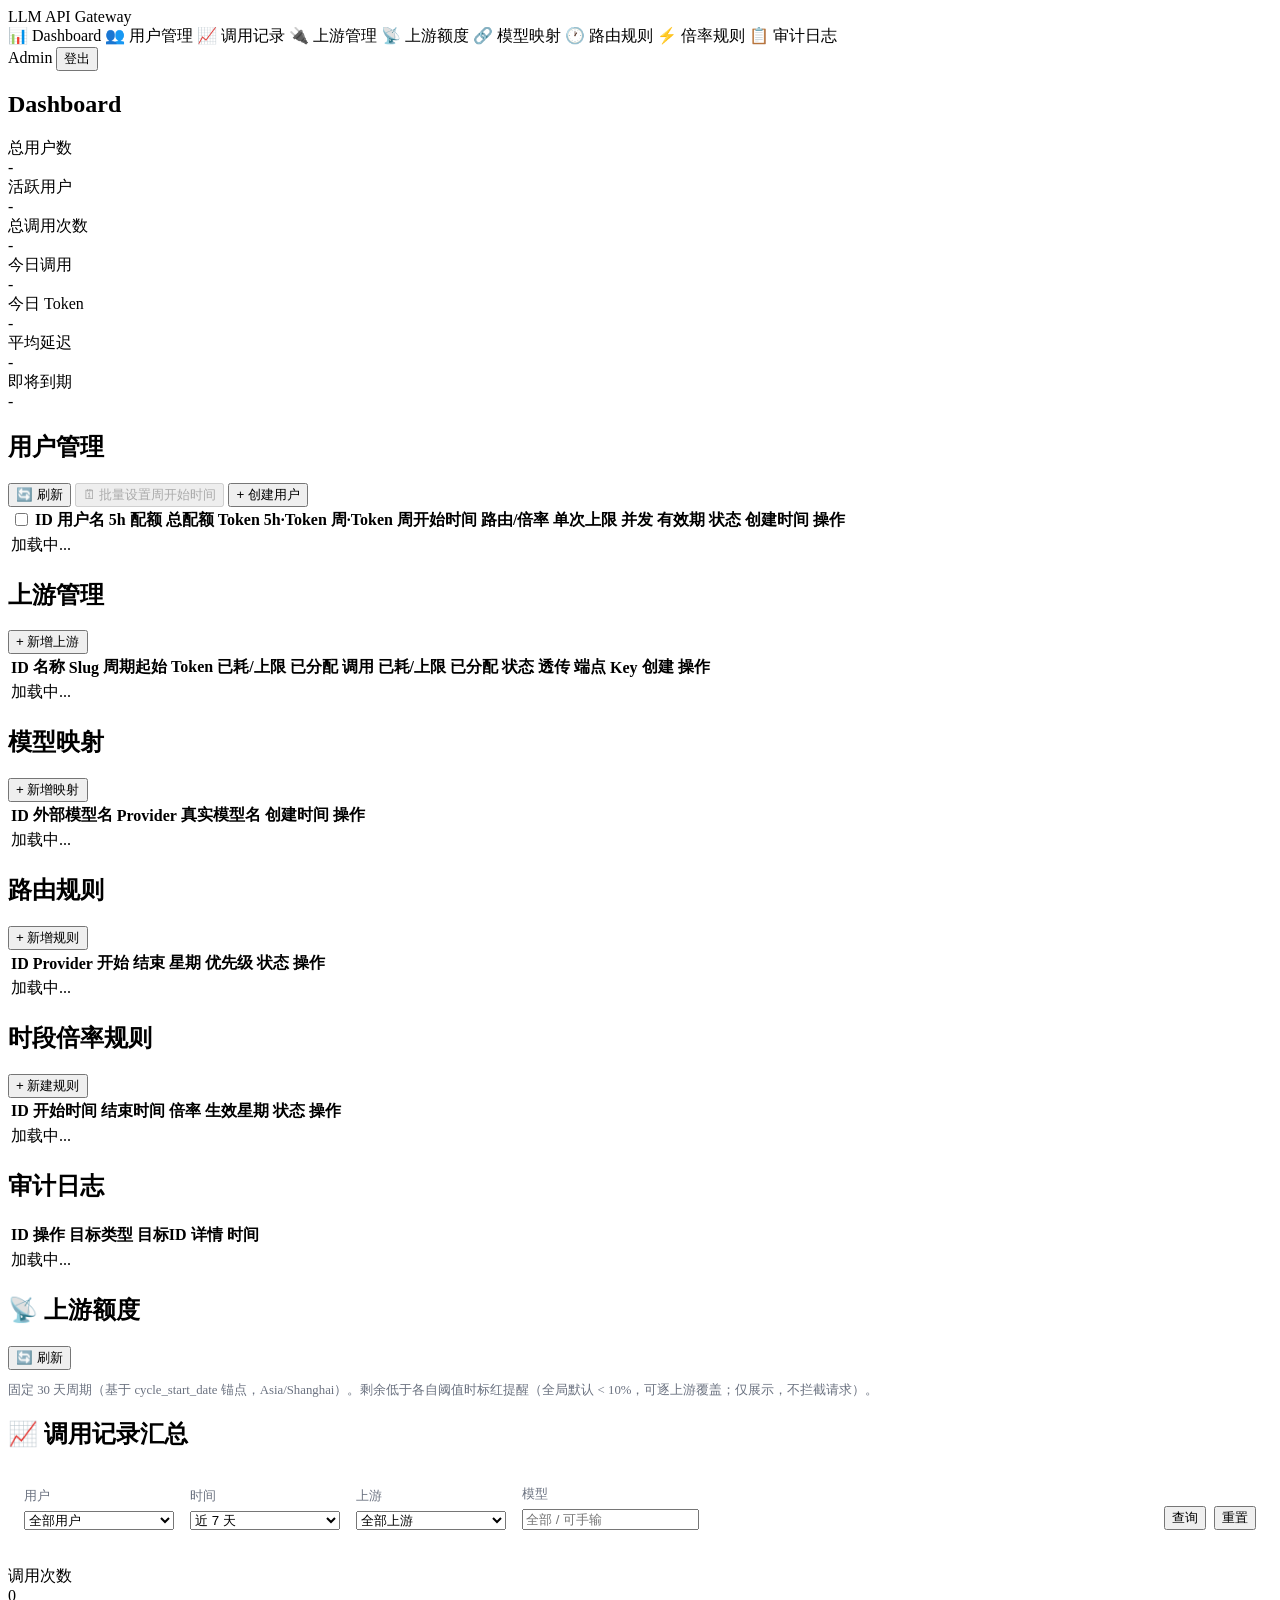
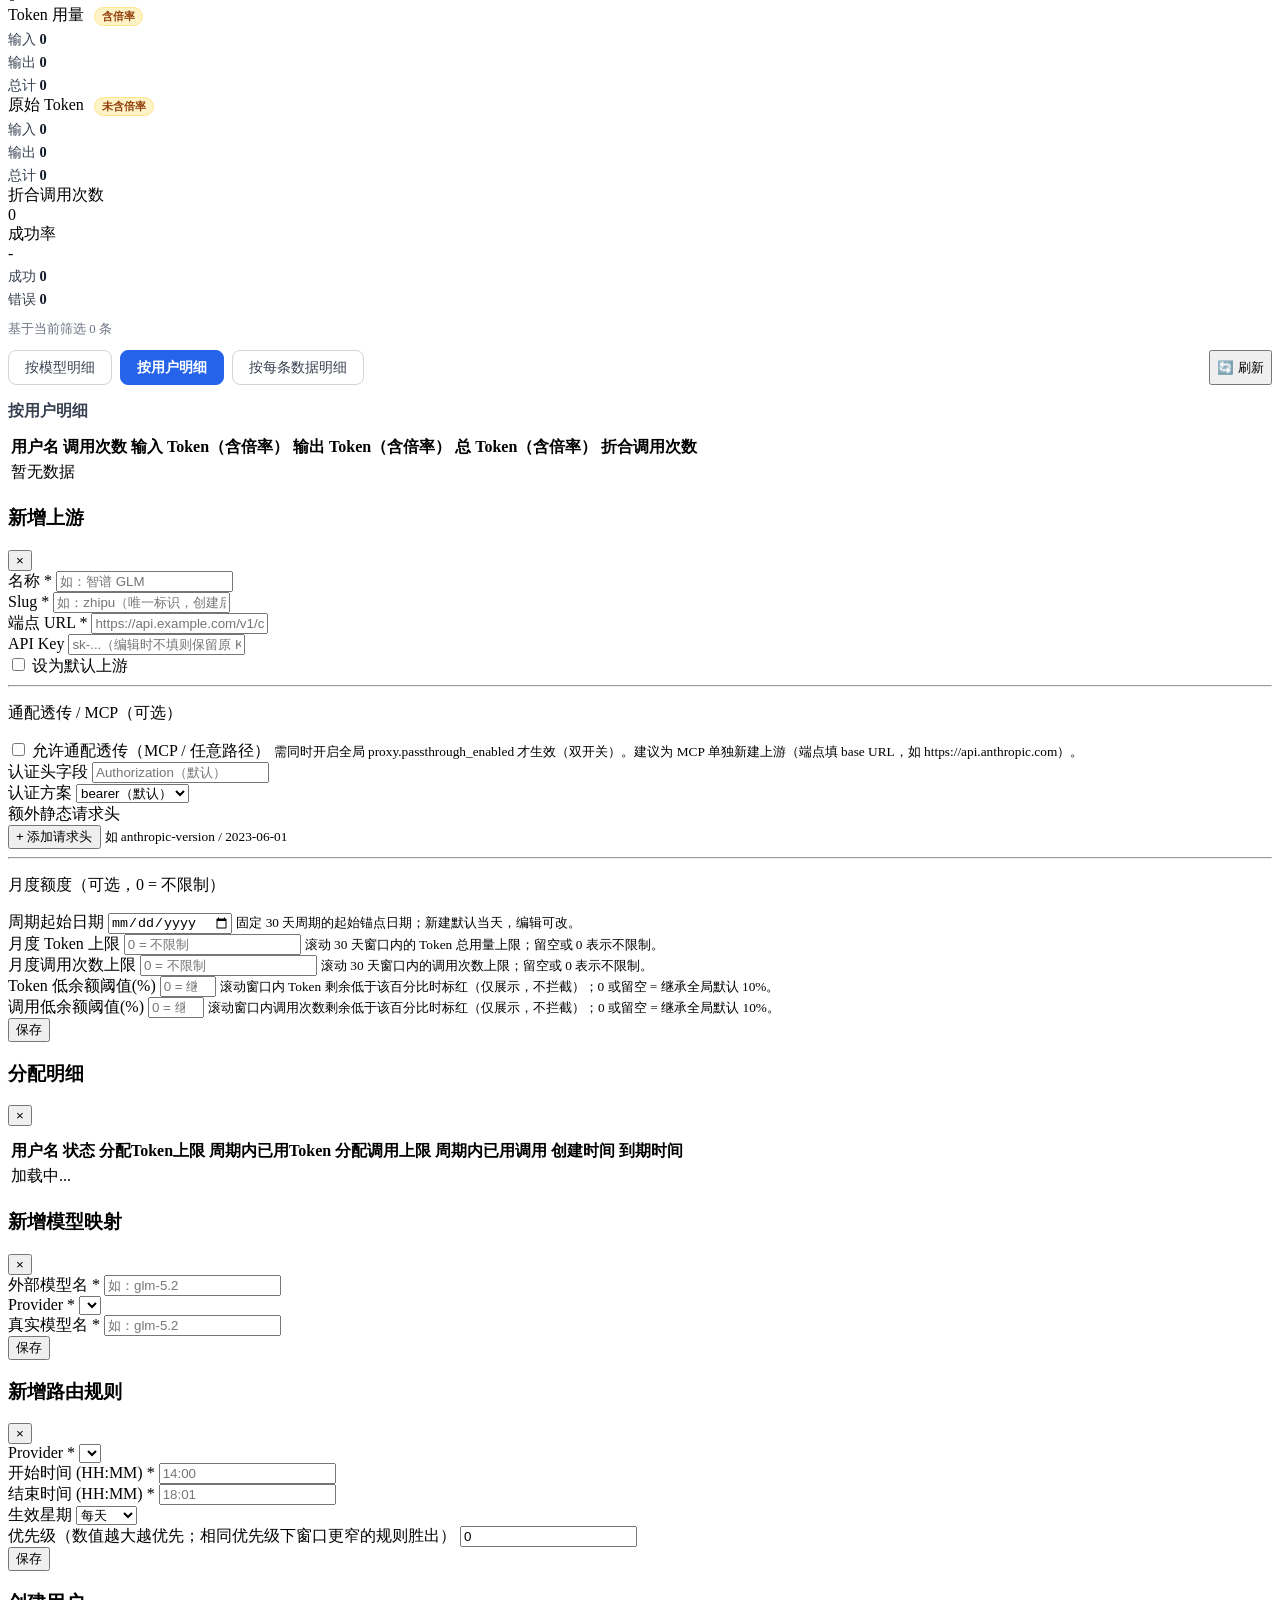
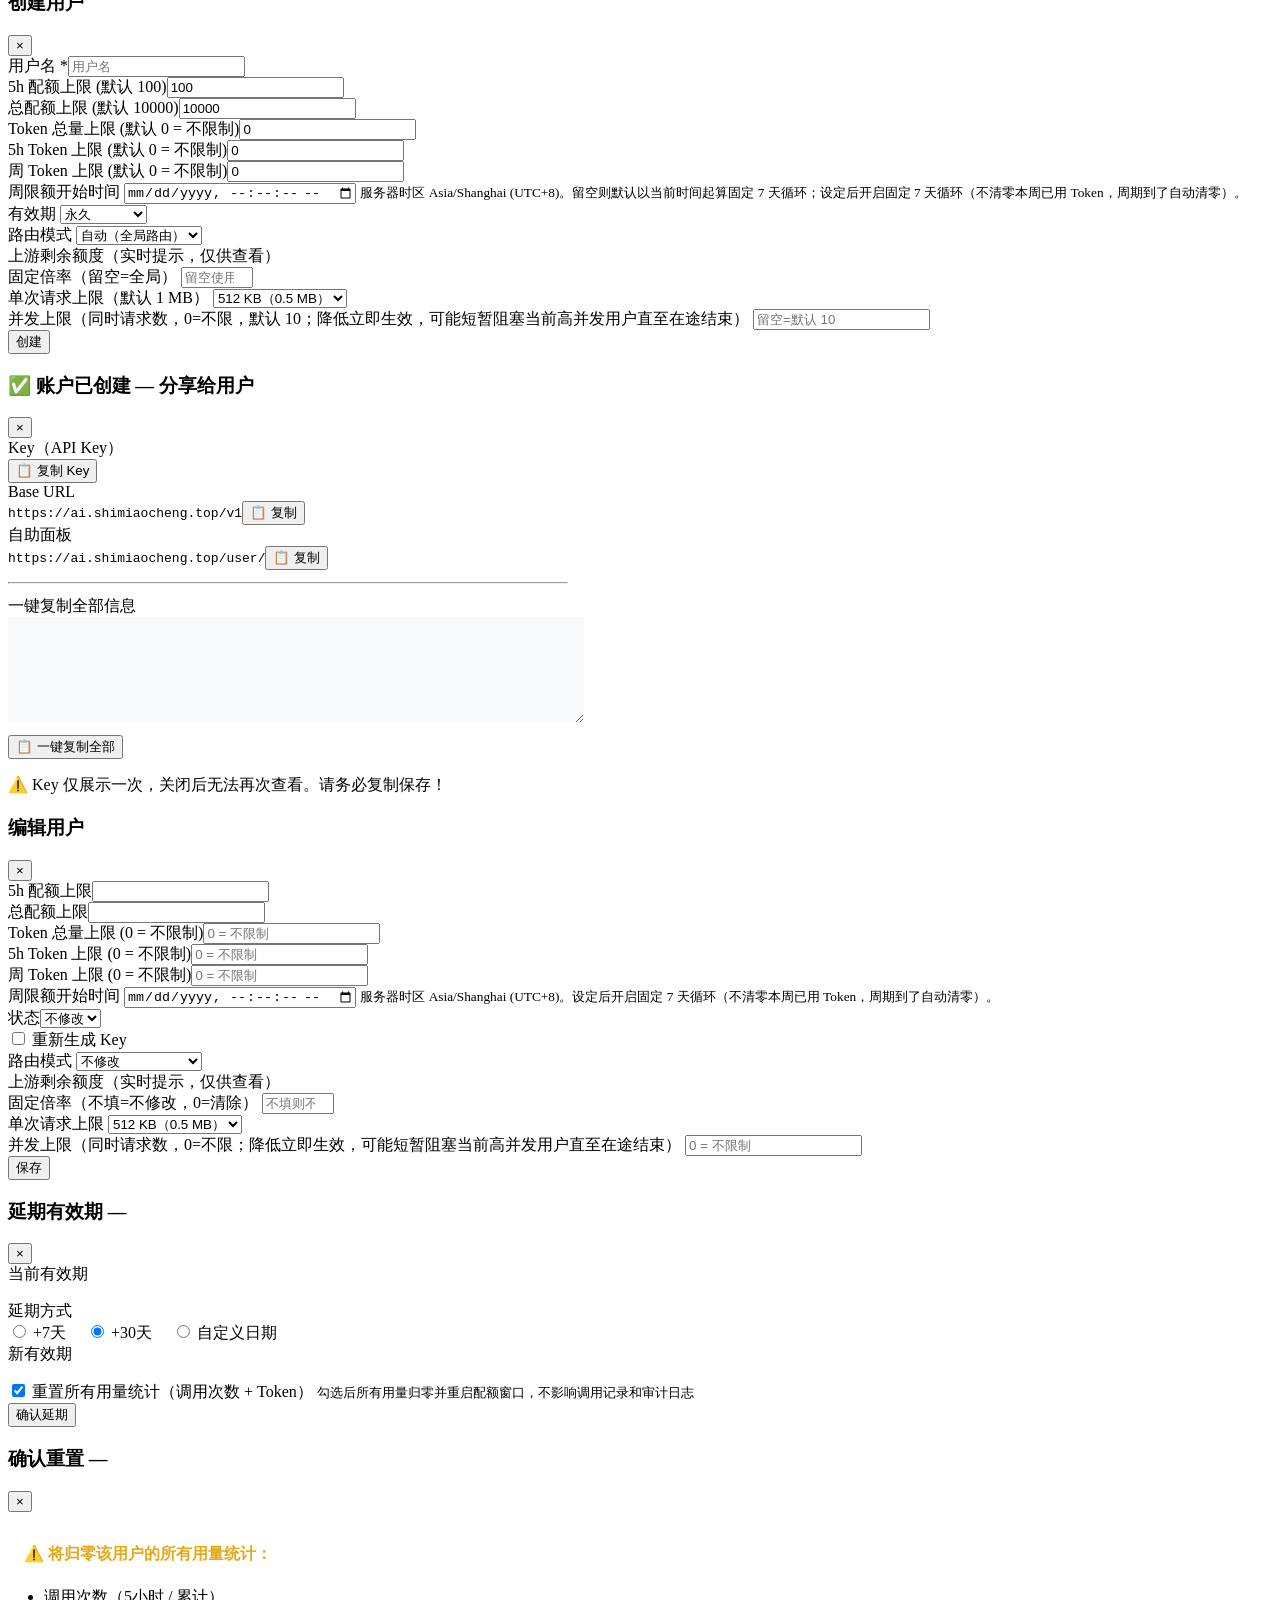
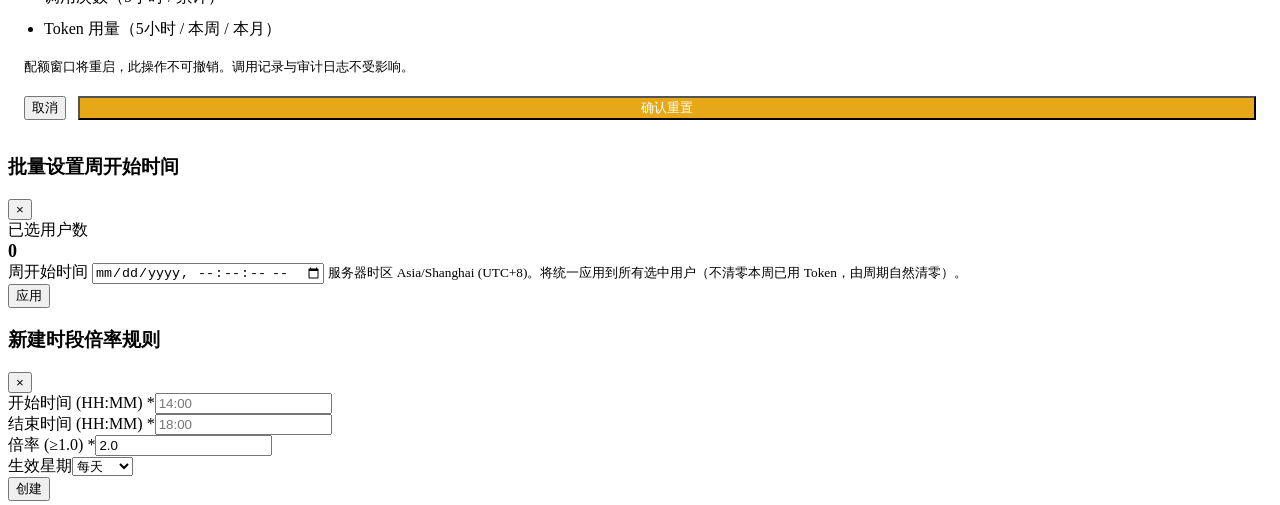
==== commit 65f13314: "feat: 上游管理「已分配」增加查看明细按钮，弹框展示用户级分配明细 后端新增 GET /admin/api/providers/{slug}/allocation（models.GetProvid" ====
--- a/web/admin/index.html
+++ b/web/admin/index.html
@@ -375,6 +375,32 @@
         </div>
     </div>
 
+    <!-- Allocation Detail Modal -->
+    <div id="allocation-detail-modal" class="modal hidden">
+        <div class="modal-content modal-lg">
+            <div class="modal-header">
+                <h3 id="allocation-detail-title">分配明细</h3>
+                <button class="modal-close" onclick="closeModal('allocation-detail-modal')">&times;</button>
+            </div>
+            <div class="modal-body">
+                <p class="cs-note" id="allocation-detail-cycle"></p>
+                <div class="table-responsive">
+                    <table class="table table-sm">
+                        <thead><tr>
+                            <th>用户名</th><th>状态</th>
+                            <th>分配Token上限</th><th>周期内已用Token</th>
+                            <th>分配调用上限</th><th>周期内已用调用</th>
+                            <th>创建时间</th><th>到期时间</th>
+                        </tr></thead>
+                        <tbody id="allocation-detail-body">
+                            <tr><td colspan="8" class="text-center">加载中...</td></tr>
+                        </tbody>
+                    </table>
+                </div>
+            </div>
+        </div>
+    </div>
+
     <!-- Mapping Modal -->
     <div id="mapping-modal" class="modal hidden">
         <div class="modal-content">
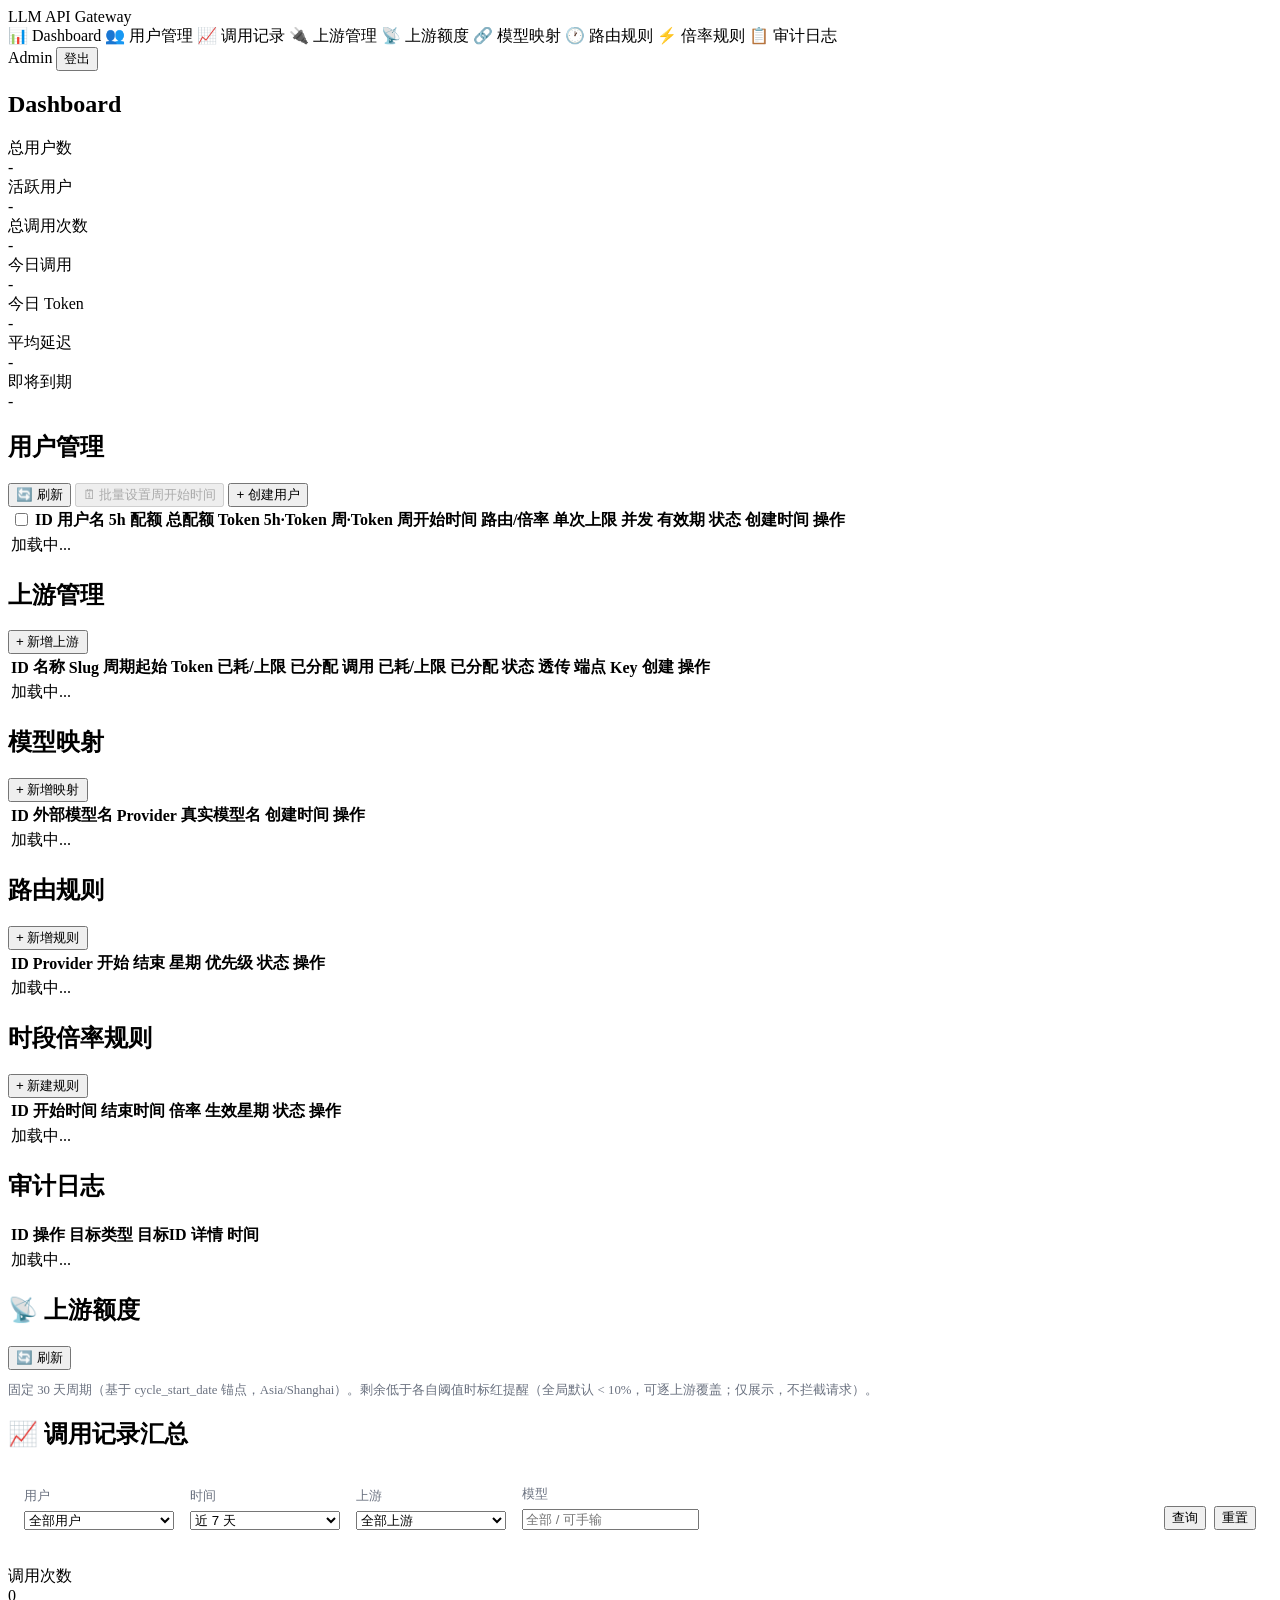
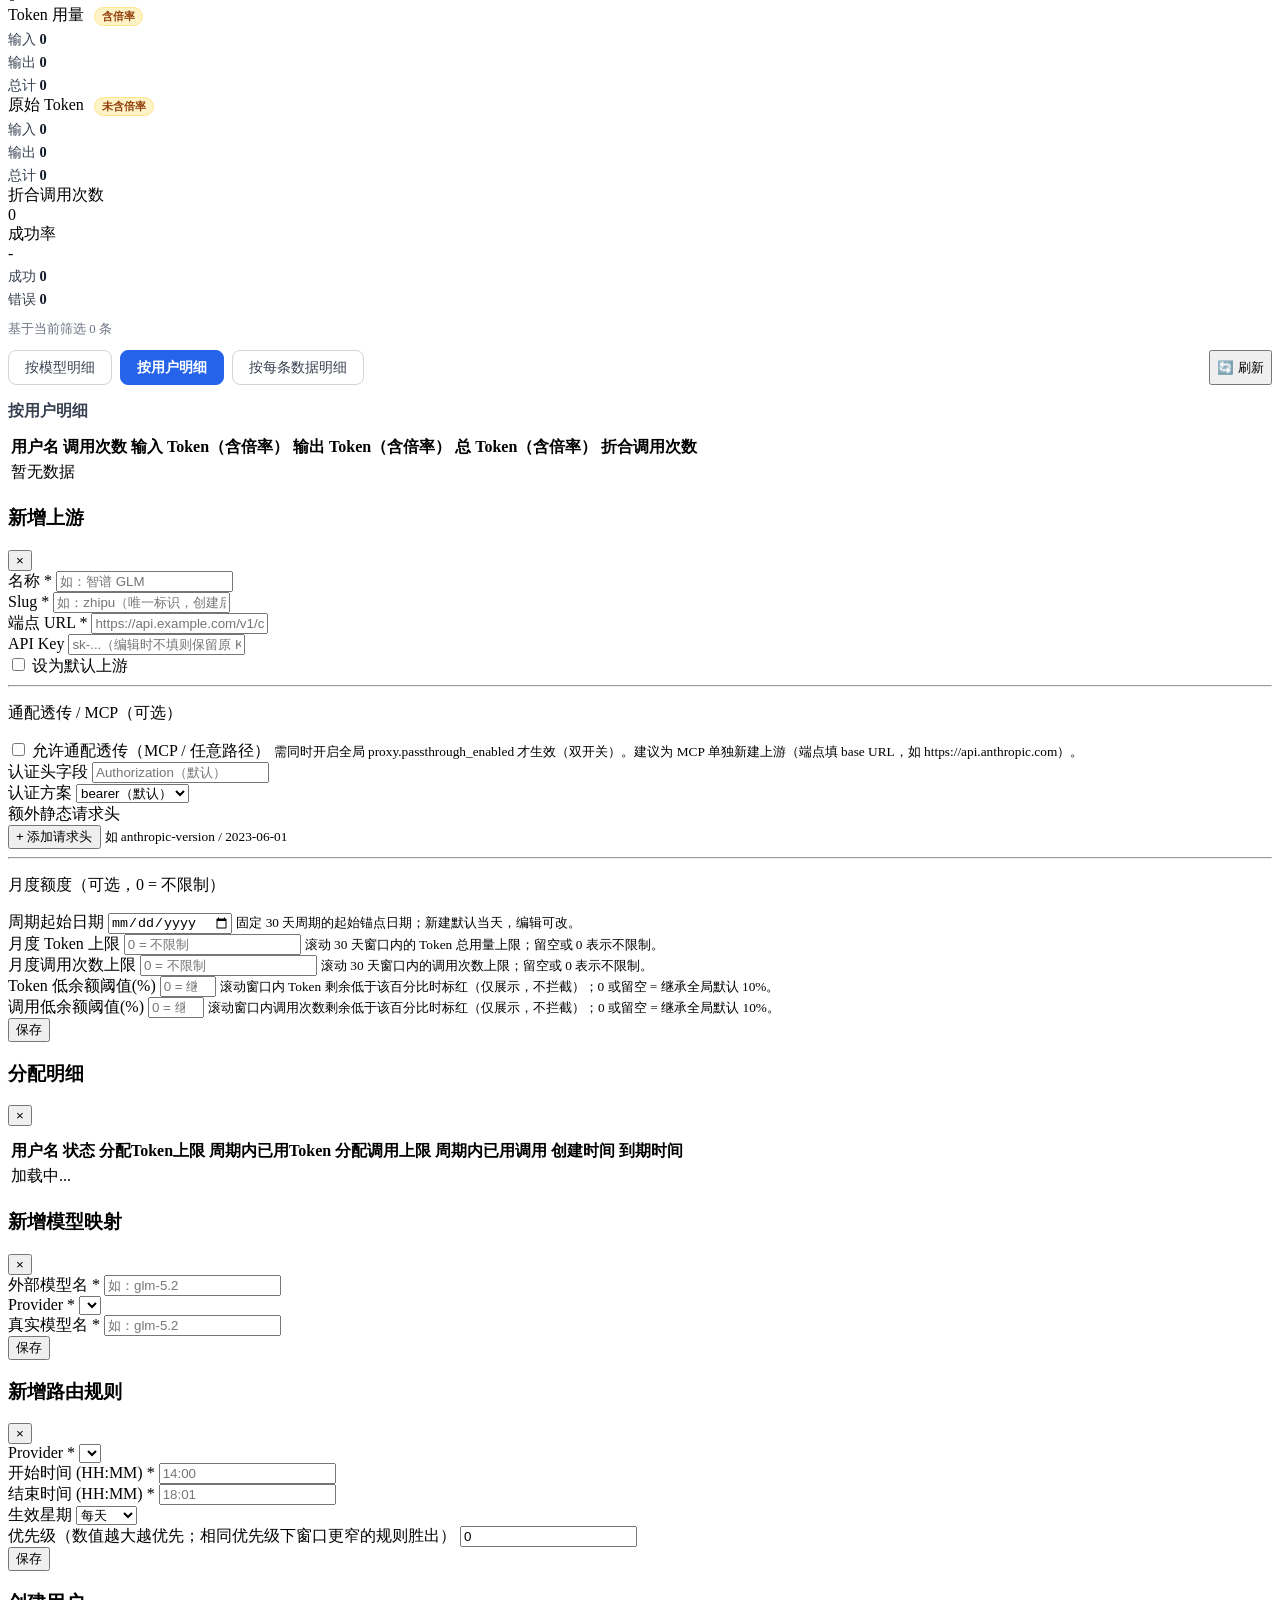
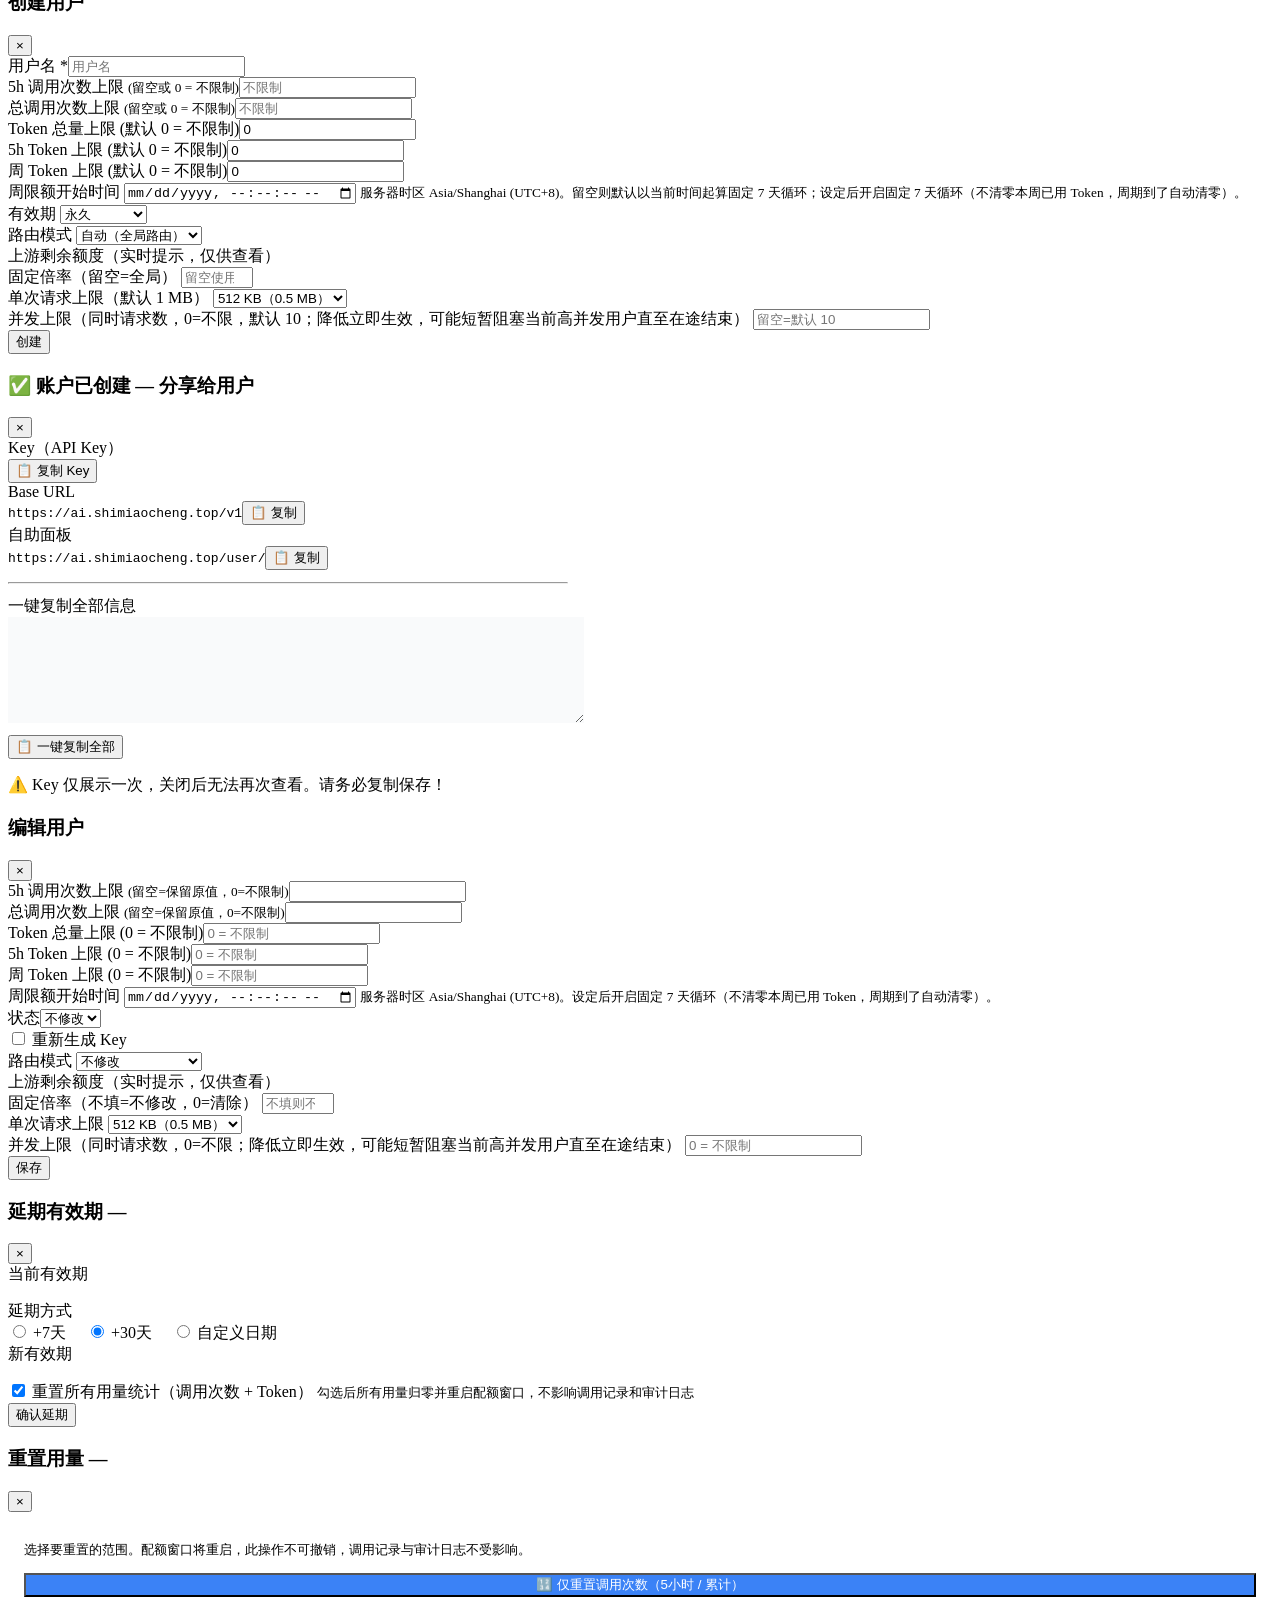
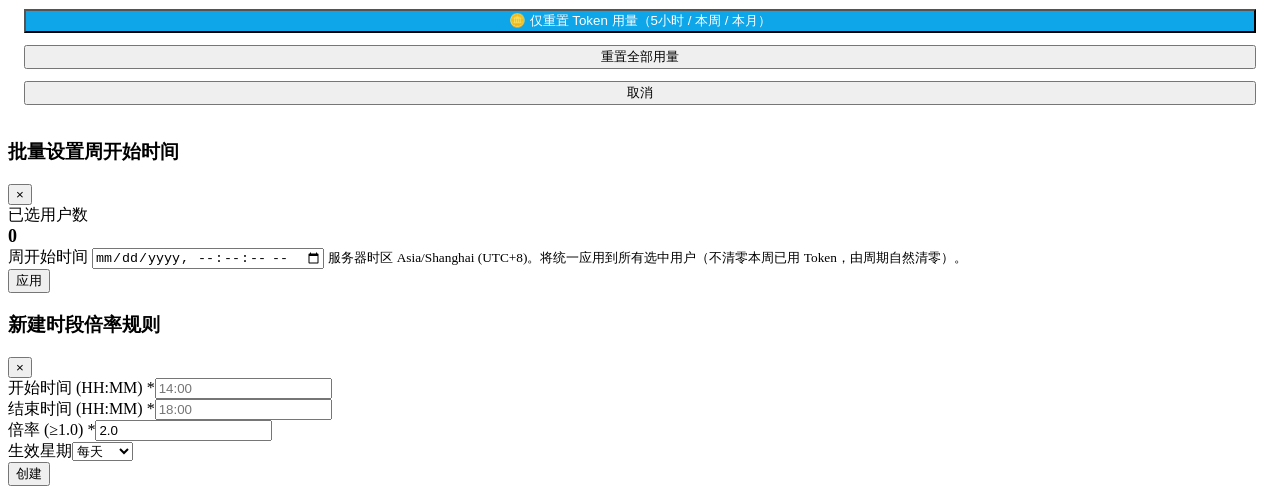
==== commit c6c66e62: "feat: 调用次数配额 0=不限制 + 重置拆分为调用次数/Token + 用户面板本周重置 - 调用次数配额 limit=0 改为"不限制"，与 Token 口径统一（推翻旧 PR #14 锁死规" ====
--- a/web/admin/index.html
+++ b/web/admin/index.html
@@ -472,8 +472,8 @@
             </div>
             <form id="create-user-form">
                 <div class="form-group"><label for="new-username">用户名 *</label><input type="text" id="new-username" required placeholder="用户名"></div>
-                <div class="form-group"><label for="new-quota-5h">5h 配额上限 (默认 100)</label><input type="number" id="new-quota-5h" value="100" min="1"></div>
-                <div class="form-group"><label for="new-quota-total">总配额上限 (默认 10000)</label><input type="number" id="new-quota-total" value="10000" min="1"></div>
+                <div class="form-group"><label for="new-quota-5h">5h 调用次数上限 <small>(留空或 0 = 不限制)</small></label><input type="number" id="new-quota-5h" value="" min="0" placeholder="不限制"></div>
+                <div class="form-group"><label for="new-quota-total">总调用次数上限 <small>(留空或 0 = 不限制)</small></label><input type="number" id="new-quota-total" value="" min="0" placeholder="不限制"></div>
                 <div class="form-group"><label for="new-quota-token-total">Token 总量上限 (默认 0 = 不限制)</label><input type="number" id="new-quota-token-total" value="0" min="0" placeholder="0 = 不限制"></div>
                 <div class="form-group"><label for="new-quota-token-5h">5h Token 上限 (默认 0 = 不限制)</label><input type="number" id="new-quota-token-5h" value="0" min="0" placeholder="0 = 不限制"></div>
                 <div class="form-group"><label for="new-quota-token-week">周 Token 上限 (默认 0 = 不限制)</label><input type="number" id="new-quota-token-week" value="0" min="0" placeholder="0 = 不限制"></div>
@@ -559,8 +559,8 @@
             <div class="modal-header"><h3>编辑用户</h3><button class="modal-close" onclick="closeModal('update-user-modal')">&times;</button></div>
             <form id="update-user-form">
                 <input type="hidden" id="update-user-id">
-                <div class="form-group"><label for="update-quota-5h">5h 配额上限</label><input type="number" id="update-quota-5h" min="1"></div>
-                <div class="form-group"><label for="update-quota-total">总配额上限</label><input type="number" id="update-quota-total" min="1"></div>
+                <div class="form-group"><label for="update-quota-5h">5h 调用次数上限 <small>(留空=保留原值，0=不限制)</small></label><input type="number" id="update-quota-5h" min="0"></div>
+                <div class="form-group"><label for="update-quota-total">总调用次数上限 <small>(留空=保留原值，0=不限制)</small></label><input type="number" id="update-quota-total" min="0"></div>
                 <div class="form-group"><label for="update-quota-token-total">Token 总量上限 (0 = 不限制)</label><input type="number" id="update-quota-token-total" min="0" placeholder="0 = 不限制"></div>
                 <div class="form-group"><label for="update-quota-token-5h">5h Token 上限 (0 = 不限制)</label><input type="number" id="update-quota-token-5h" min="0" placeholder="0 = 不限制"></div>
                 <div class="form-group"><label for="update-quota-token-week">周 Token 上限 (0 = 不限制)</label><input type="number" id="update-quota-token-week" min="0" placeholder="0 = 不限制"></div>
@@ -654,19 +654,16 @@
     <div id="reset-usage-modal" class="modal hidden">
         <div class="modal-content">
             <div class="modal-header">
-                <h3>确认重置 — <span id="reset-username"></span></h3>
+                <h3>重置用量 — <span id="reset-username"></span></h3>
                 <button class="modal-close" onclick="closeModal('reset-usage-modal')">&times;</button>
             </div>
             <div style="padding:16px;">
-                <p style="color:var(--color-warning, #e6a817);font-weight:600;">⚠️ 将归零该用户的所有用量统计：</p>
-                <ul style="margin:12px 0;padding-left:20px;line-height:2;">
-                    <li>调用次数（5小时 / 累计）</li>
-                    <li>Token 用量（5小时 / 本周 / 本月）</li>
-                </ul>
-                <p style="color:var(--color-secondary);font-size:13px;">配额窗口将重启，此操作不可撤销。调用记录与审计日志不受影响。</p>
-                <div style="margin-top:20px;display:flex;gap:12px;">
+                <p style="color:var(--color-secondary);font-size:13px;margin-bottom:14px;">选择要重置的范围。配额窗口将重启，此操作不可撤销，调用记录与审计日志不受影响。</p>
+                <div style="display:flex;flex-direction:column;gap:12px;">
+                    <button class="btn btn-block" style="background:var(--color-primary,#3b82f6);color:#fff;" onclick="confirmResetUsage('calls')">🔢 仅重置调用次数（5小时 / 累计）</button>
+                    <button class="btn btn-block" style="background:var(--color-info,#0ea5e9);color:#fff;" onclick="confirmResetUsage('tokens')">🪙 仅重置 Token 用量（5小时 / 本周 / 本月）</button>
+                    <button class="btn btn-outline btn-block" onclick="confirmResetUsage('all')">重置全部用量</button>
                     <button class="btn btn-outline btn-block" onclick="closeModal('reset-usage-modal')">取消</button>
-                    <button class="btn" style="background:var(--color-warning,#e6a817);color:#fff;flex:1;" onclick="confirmResetUsage()">确认重置</button>
                 </div>
             </div>
         </div>
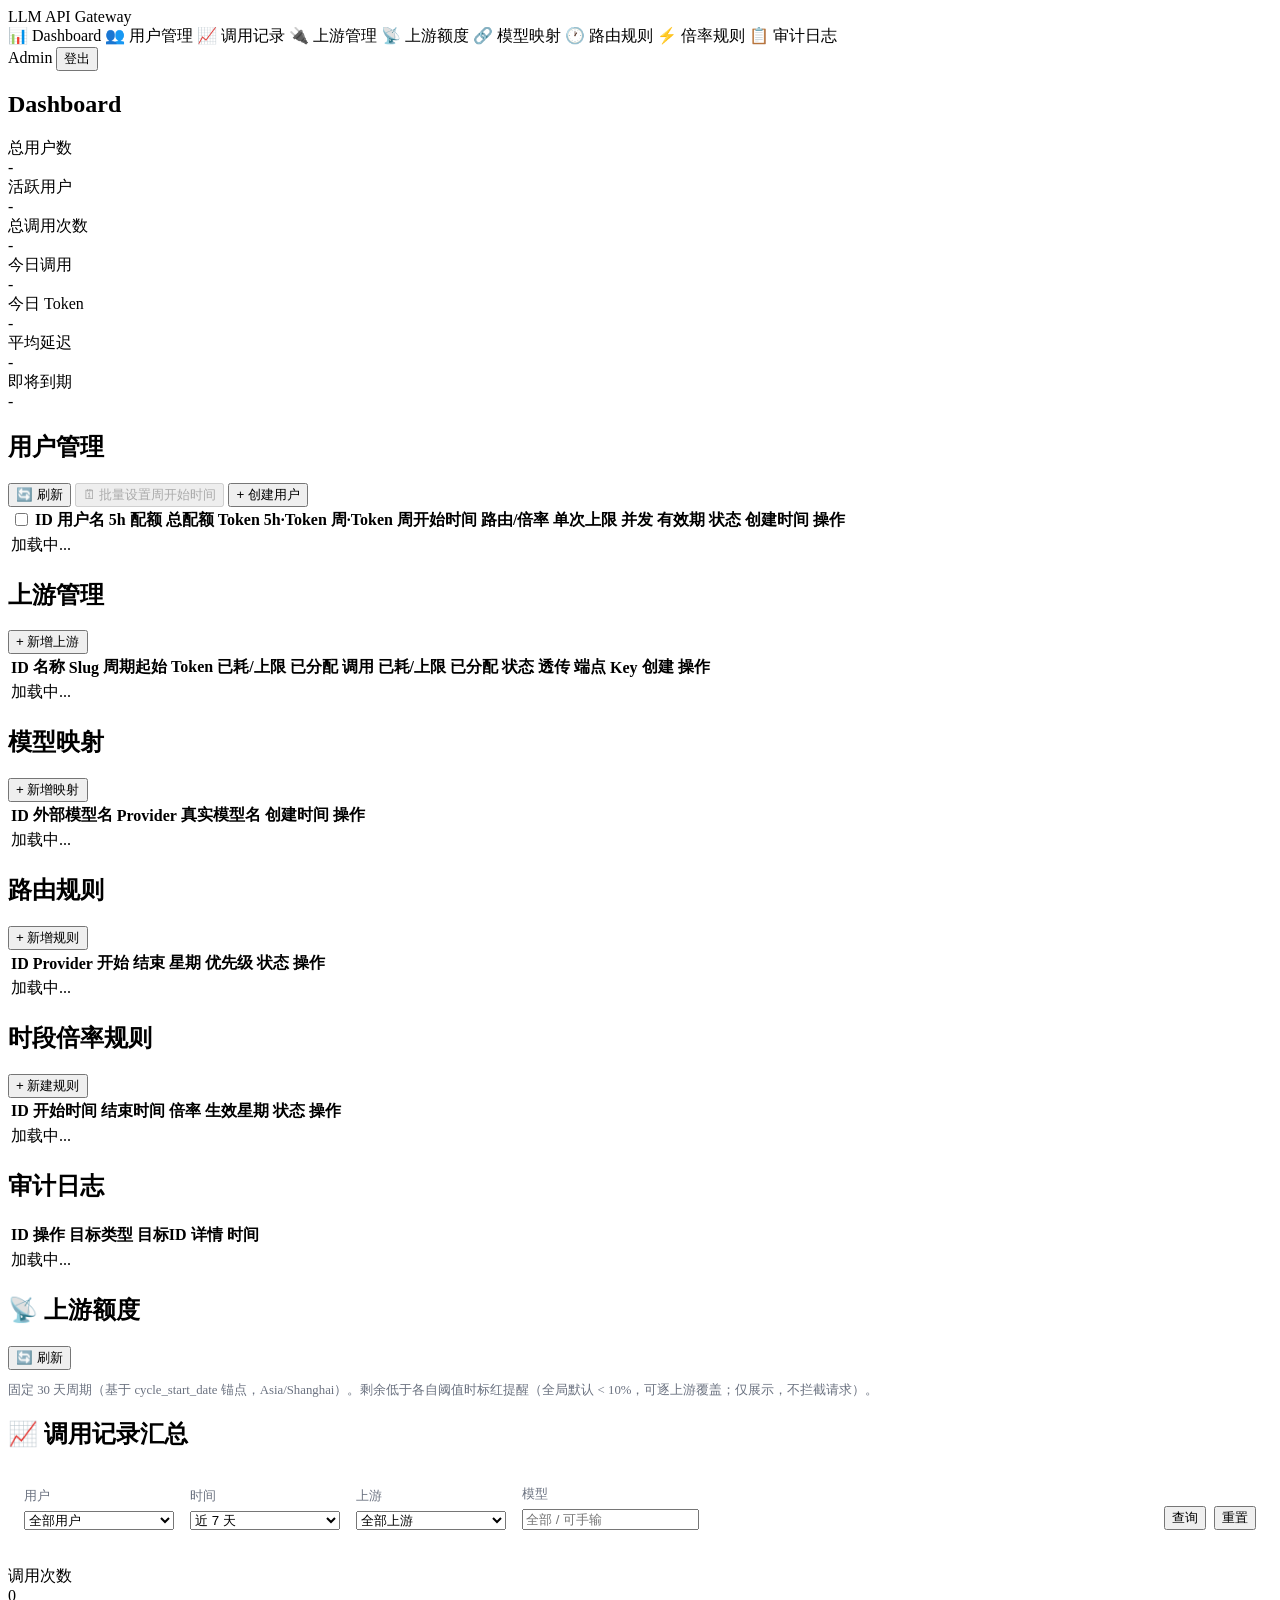
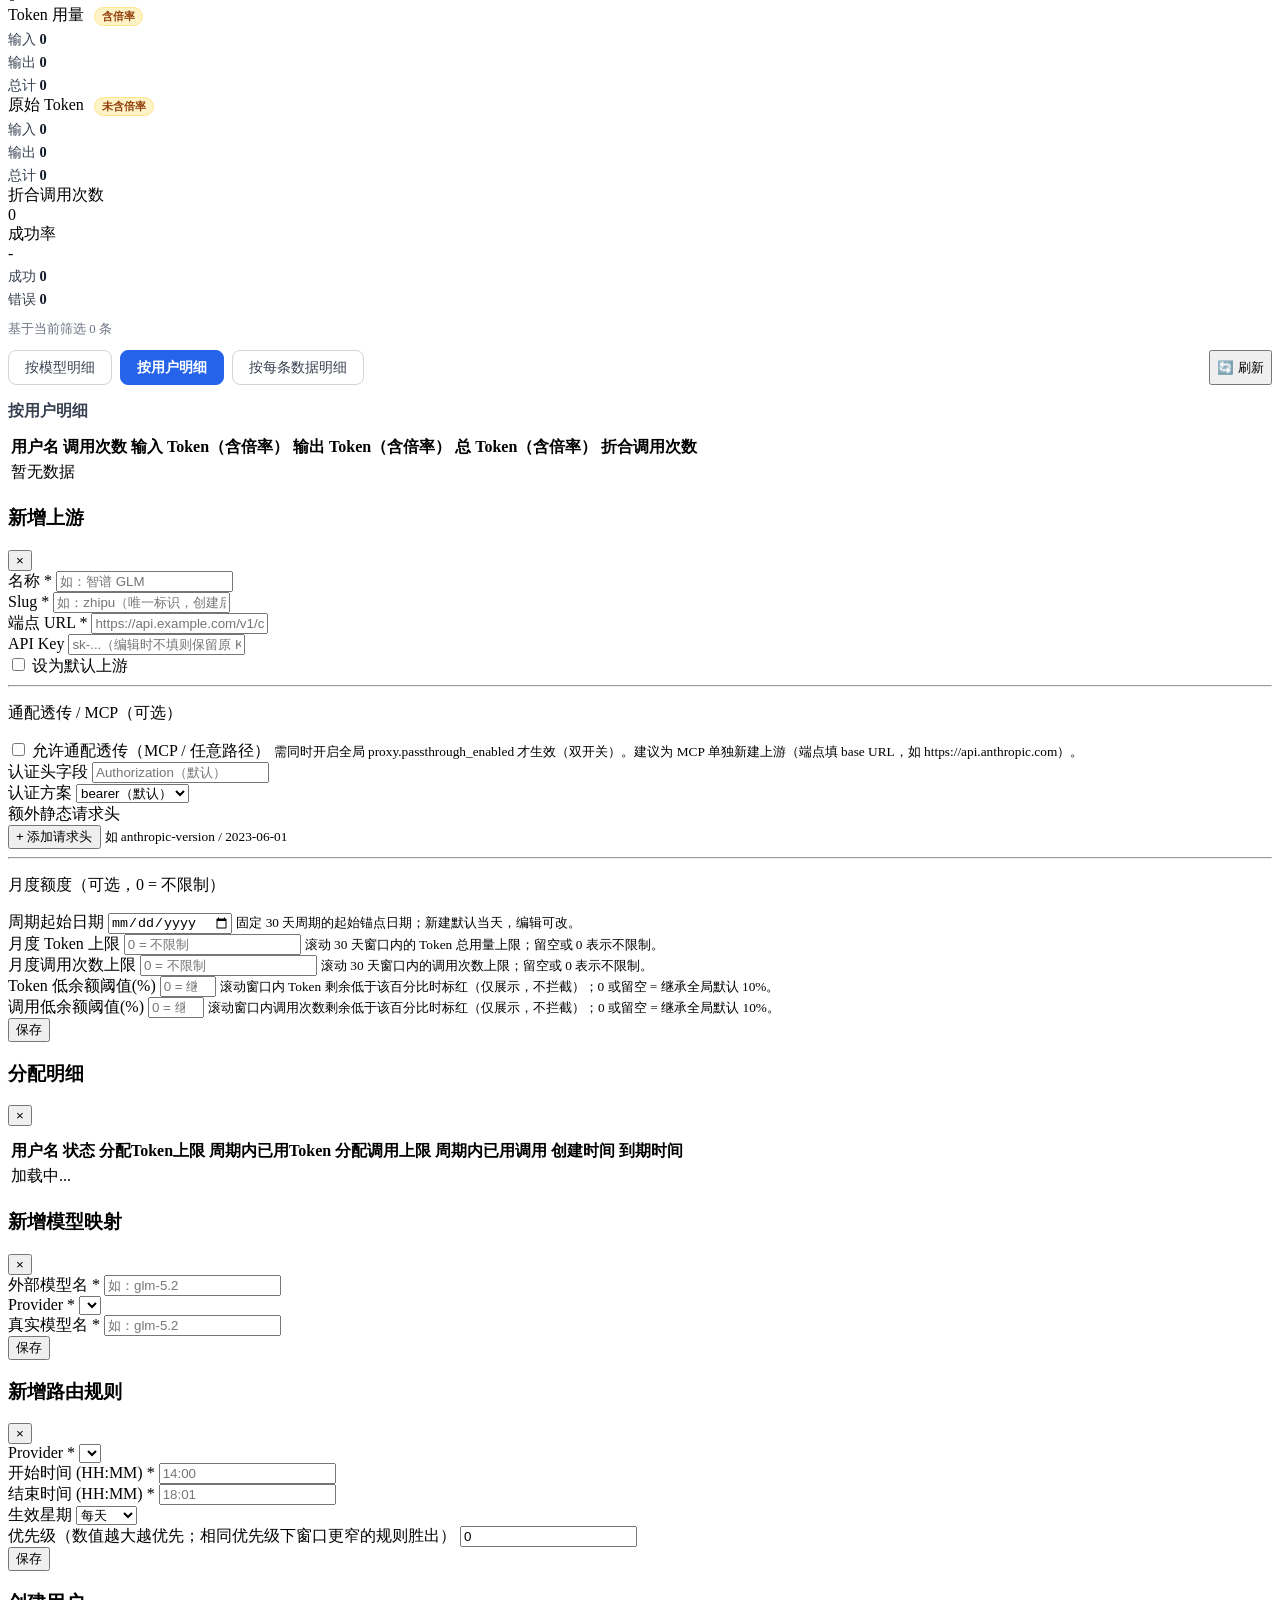
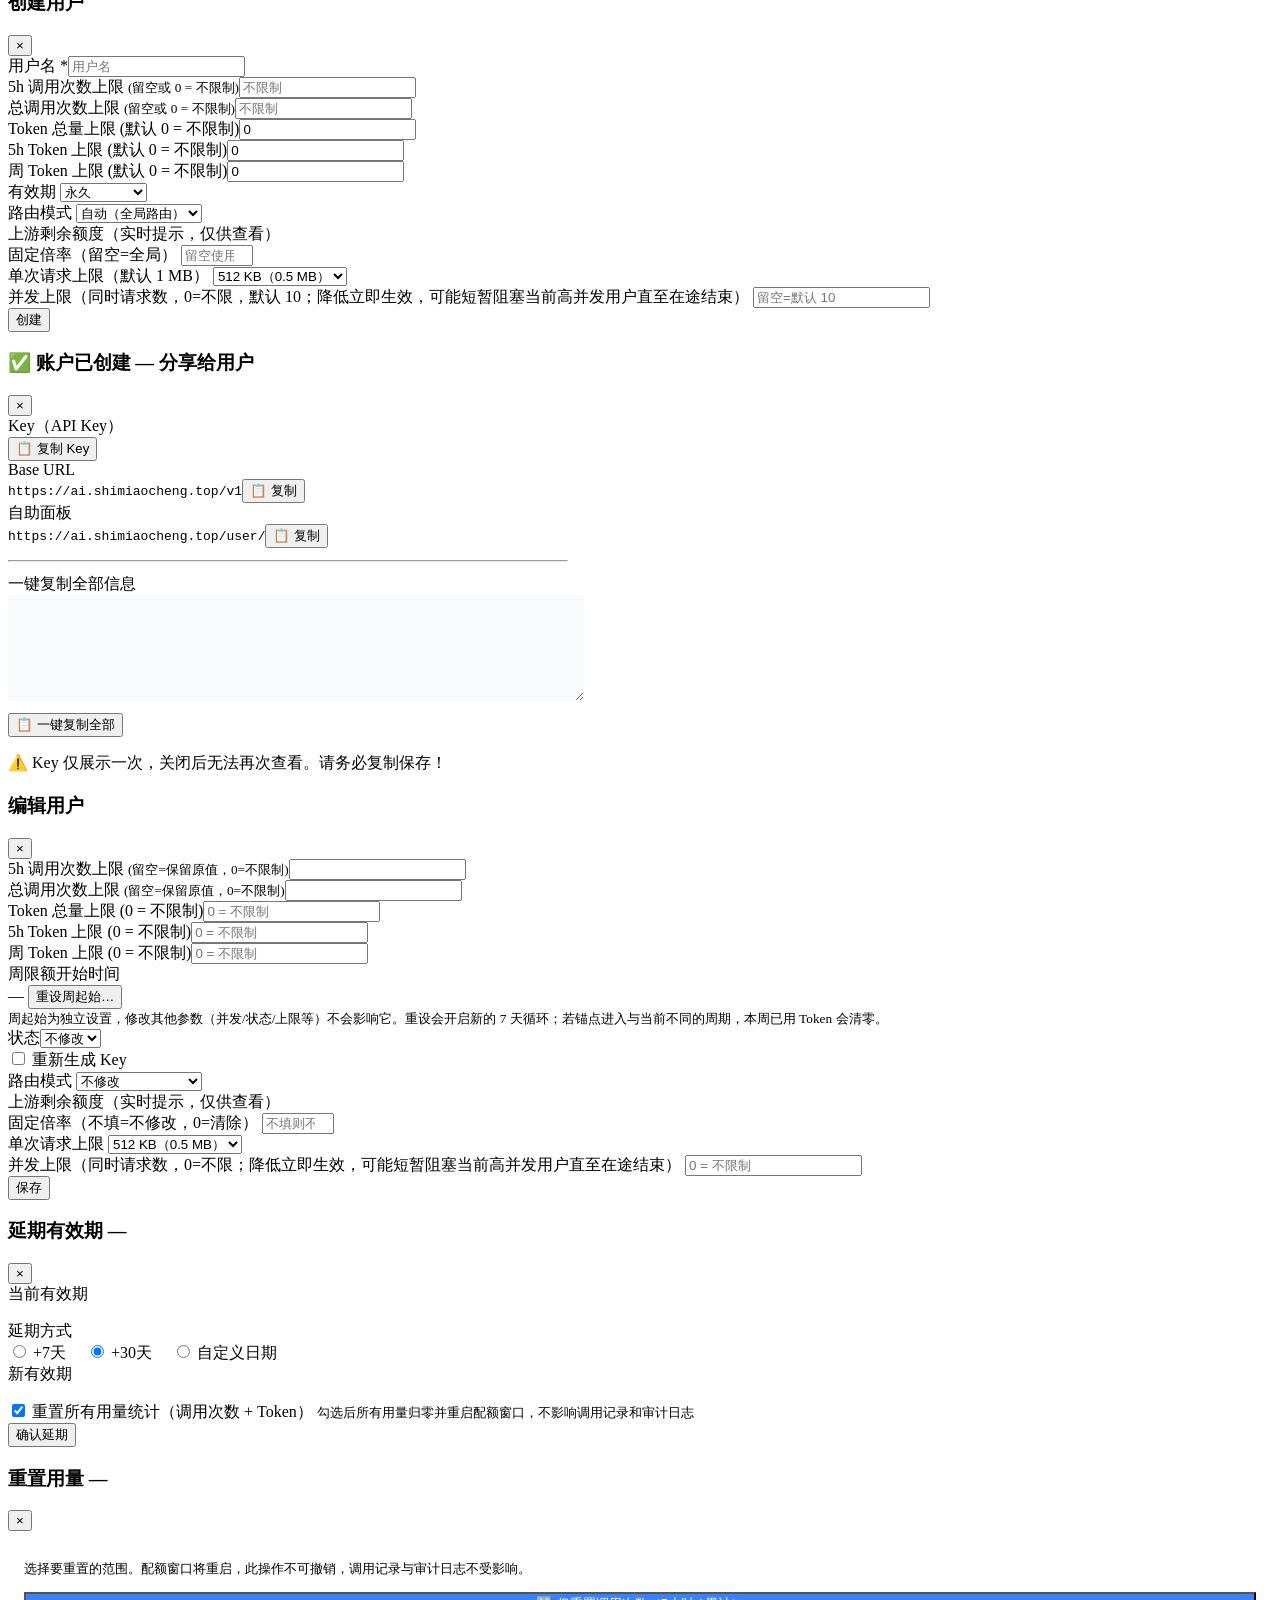
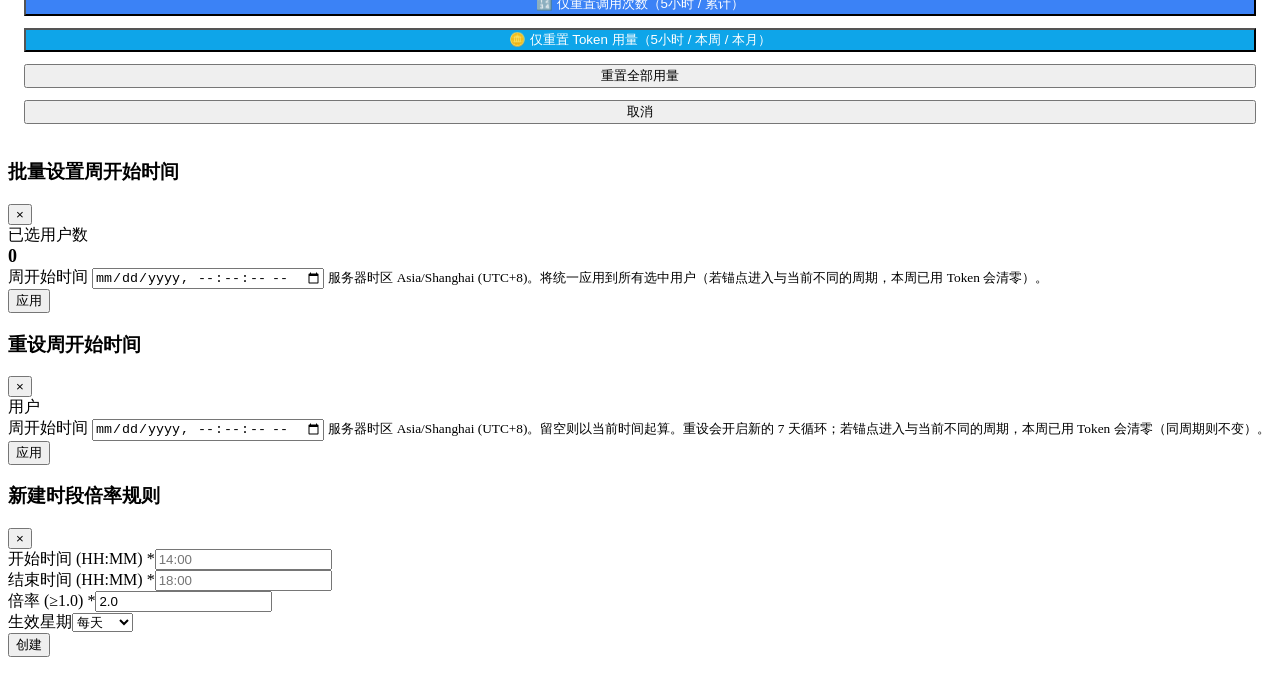
==== commit 0f423faf: "fix(quota): 周起始锚点与基础设置物理分离 (#52) 将 weekly start anchor 从通用「创建/编辑用户」弹窗彻底剥离，做成独立对话框 + 独立接口， 使'基础设置'(li" ====
--- a/web/admin/index.html
+++ b/web/admin/index.html
@@ -478,11 +478,6 @@
                 <div class="form-group"><label for="new-quota-token-5h">5h Token 上限 (默认 0 = 不限制)</label><input type="number" id="new-quota-token-5h" value="0" min="0" placeholder="0 = 不限制"></div>
                 <div class="form-group"><label for="new-quota-token-week">周 Token 上限 (默认 0 = 不限制)</label><input type="number" id="new-quota-token-week" value="0" min="0" placeholder="0 = 不限制"></div>
                 <div class="form-group">
-                    <label for="new-quota-week-start">周限额开始时间</label>
-                    <input type="datetime-local" id="new-quota-week-start" step="1">
-                    <small>服务器时区 Asia/Shanghai (UTC+8)。留空则默认以当前时间起算固定 7 天循环；设定后开启固定 7 天循环（不清零本周已用 Token，周期到了自动清零）。</small>
-                </div>
-                <div class="form-group">
                     <label for="new-expiry-type">有效期</label>
                     <select id="new-expiry-type">
                         <option value="permanent">永久</option>
@@ -565,9 +560,12 @@
                 <div class="form-group"><label for="update-quota-token-5h">5h Token 上限 (0 = 不限制)</label><input type="number" id="update-quota-token-5h" min="0" placeholder="0 = 不限制"></div>
                 <div class="form-group"><label for="update-quota-token-week">周 Token 上限 (0 = 不限制)</label><input type="number" id="update-quota-token-week" min="0" placeholder="0 = 不限制"></div>
                 <div class="form-group">
-                    <label for="update-quota-week-start">周限额开始时间</label>
-                    <input type="datetime-local" id="update-quota-week-start" step="1">
-                    <small>服务器时区 Asia/Shanghai (UTC+8)。设定后开启固定 7 天循环（不清零本周已用 Token，周期到了自动清零）。</small>
+                    <label>周限额开始时间</label>
+                    <div class="readonly-row">
+                        <span id="update-week-start-display" class="readonly-value">—</span>
+                        <button type="button" class="btn btn-sm" onclick="openWeekStartModal()">重设周起始…</button>
+                    </div>
+                    <small>周起始为独立设置，修改其他参数（并发/状态/上限等）不会影响它。重设会开启新的 7 天循环；若锚点进入与当前不同的周期，本周已用 Token 会清零。</small>
                 </div>
                 <div class="form-group"><label for="update-status">状态</label><select id="update-status"><option value="">不修改</option><option value="active">启用</option><option value="disabled">禁用</option></select></div>
                 <div class="form-group"><label><input type="checkbox" id="update-regenerate-key"> 重新生成 Key</label></div>
@@ -678,7 +676,23 @@
                 <div class="form-group">
                     <label for="batch-week-start-input">周开始时间</label>
                     <input type="datetime-local" id="batch-week-start-input" step="1">
-                    <small>服务器时区 Asia/Shanghai (UTC+8)。将统一应用到所有选中用户（不清零本周已用 Token，由周期自然清零）。</small>
+                    <small>服务器时区 Asia/Shanghai (UTC+8)。将统一应用到所有选中用户（若锚点进入与当前不同的周期，本周已用 Token 会清零）。</small>
+                </div>
+                <button type="submit" class="btn btn-primary btn-block">应用</button>
+            </form>
+        </div>
+    </div>
+
+    <!-- Single-user Week Start Modal -->
+    <div id="week-start-modal" class="modal hidden">
+        <div class="modal-content">
+            <div class="modal-header"><h3>重设周开始时间</h3><button class="modal-close" onclick="closeModal('week-start-modal')">&times;</button></div>
+            <form id="week-start-form">
+                <div class="form-group"><label>用户</label><div id="week-start-username" style="font-weight:600;"></div></div>
+                <div class="form-group">
+                    <label for="week-start-input">周开始时间</label>
+                    <input type="datetime-local" id="week-start-input" step="1">
+                    <small>服务器时区 Asia/Shanghai (UTC+8)。留空则以当前时间起算。重设会开启新的 7 天循环；若锚点进入与当前不同的周期，本周已用 Token 会清零（同周期则不变）。</small>
                 </div>
                 <button type="submit" class="btn btn-primary btn-block">应用</button>
             </form>
